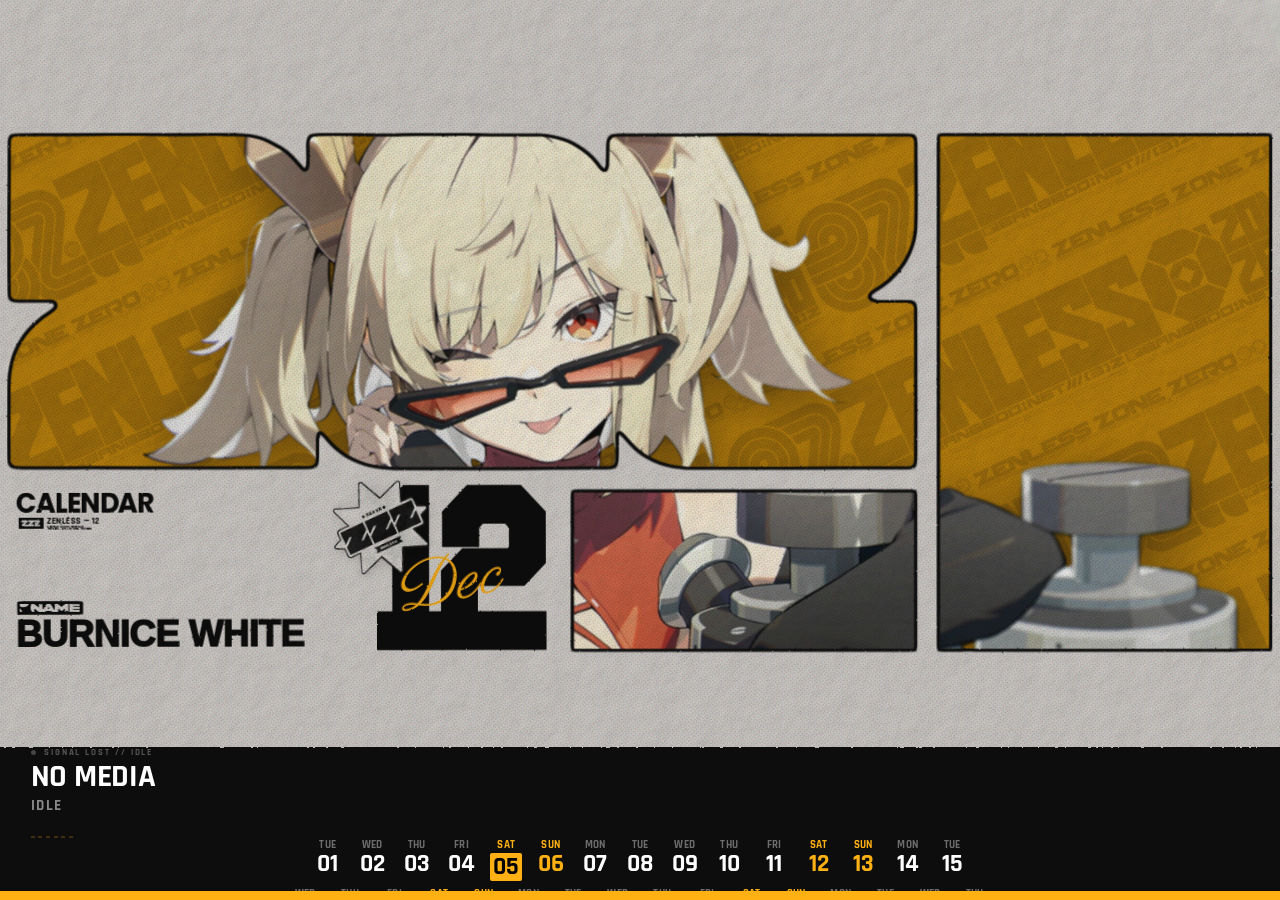
==== index.html @ b751137e "feat: implement announcement component for layout switching and user notifications" ====
<!DOCTYPE html>
<html>

<head>
    <meta charset="UTF-8">
    <link rel="stylesheet" href="js/libs/bootstrap.min.css">
    <link rel="stylesheet" href="css/main.css">
    <!-- Component-based Styles -->
    <link rel="stylesheet" href="css/components/LoadingScreen.css">
    <link rel="stylesheet" href="css/components/Header.css">
    <link rel="stylesheet" href="css/components/Background.css">
    <link rel="stylesheet" href="css/components/Footer.css">
    <link rel="stylesheet" href="css/components/MediaPlayer.css">
    <link rel="stylesheet" href="css/components/Calendar.css">
    <link rel="stylesheet" href="css/components/Watch.css">
    <link rel="stylesheet" href="css/components/Settings.css">
    <link rel="stylesheet" href="css/components/Announcement.css">
    <link rel="preload" href="assets/characters.json" as="fetch" crossorigin="anonymous">
    <script>
        window.charactersFetch = fetch('assets/characters.json')
            .then(r => r.json())
            .catch(e => console.error("Early fetch error", e));
    </script>

</head>

<body>
    <div id="loader-container"></div>
    <div id="header-container"></div>
    <div id="background-container"></div>
    <div id="footer-container"></div>
    <div id="settings-root"></div>
    <div id="announcement-root"></div>

    <script src="js/libs/bootstrap.bundle.min.js"></script>
    <script src="js/libs/anime.min.js"></script>

    <!-- Component-based Entry Point -->
    <script type="module" src="js/index.js"></script>

    <!-- Legacy / Re-organized scripts -->
    <script src="js/cmyk.js"></script>
    <script src="js/kinetic.js"></script>
    <script src="js/transition.js"></script>
    <script src="js/wallpaper.js"></script>
    <script src="js/taskbar.js"></script>
    <script src="js/pattern.js"></script>

    <!-- Cotton Paper Texture -->
    <div id="paper-texture" class="paper-texture"></div>

    <!-- CMYK Global Overlay -->
    <div id="halftone-global" class="halftone-global">
        <div class="dot-screen screen-y"></div>
        <div class="dot-screen screen-c"></div>
        <div class="dot-screen screen-m"></div>
        <div class="dot-screen screen-k"></div>
    </div>

    <!-- Refined Ink Engine Filter -->
    <svg style="position: absolute; width: 0; height: 0;" aria-hidden="true">
        <filter id="ink-engine" x="-10%" y="-10%" width="120%" height="120%">
            <feTurbulence type="fractalNoise" baseFrequency="0.2" numOctaves="3" result="edge-noise" />
            <feDisplacementMap in="SourceGraphic" in2="edge-noise" scale="3.5" result="jittered" />
            <feTurbulence type="fractalNoise" baseFrequency="0.1" numOctaves="3" result="density-noise" />
            <feComposite in="jittered" in2="density-noise" operator="arithmetic" k1="0.1" k2="1.0" k3="0" k4="0" />
        </filter>
    </svg>
</body>

</html>
---- css/main.css ----
:root {
    --accent-color: rgb(252, 91, 144);
    --bg-color: rgb(17, 17, 17);
    font-size: clamp(0.6rem, calc(100vh / 108), 2.5rem);
}

@font-face {
    font-family: "Zenless";
    src: url("../assets/fonts/Zenless_Font.ttf");
}

@font-face {
    font-family: "Zenless_Glyphs";
    src: url("../assets/fonts/Zenless_Glyphs.ttf");
}

@font-face {
    font-family: "Rajdhani";
    src: url("../assets/fonts/Rajdhani-Bold.ttf");
}

@font-face {
    font-family: "AbrilFatface";
    src: url("../assets/fonts/AbrilFatface-Regular.ttf");
}

@font-face {
    font-family: "RubikMonoOne";
    src: url("../assets/fonts/RubikMonoOne.ttf");
}

@font-face {
    font-family: "Parisienne";
    src: url("../assets/fonts/Parisienne-Regular.ttf");
}

@font-face {
    font-family: "OctinCollege";
    src: url("../assets/fonts/OctinCollege.otf");
}

@font-face {
    font-family: "Arimo";
    src: url("../assets/fonts/Arimo-VariableFont.ttf");
}

* {
    box-sizing: border-box;
    user-select: none;
    -webkit-user-drag: none;
}

body {
    margin: 0;
    overflow: hidden;
    font-family: "Zenless", monospace;
    background: var(--bg-color);
}



.cursor {
    animation: blink 1.1s step-start infinite;
    color: var(--accent-color);
}

@keyframes blink {
    50% {
        opacity: 0;
    }
}

.ink-print {
    filter: url(#ink-engine);
    transform: rotate(-0.1deg);
}

.paper-texture {
    position: fixed;
    top: 0;
    left: 0;
    width: 100%;
    height: 100%;
    pointer-events: none;
    mix-blend-mode: multiply;
    opacity: 0.3;
    background-image: url("data:image/svg+xml,%3Csvg width='512' height='512' viewBox='0 0 512 512' xmlns='http://www.w3.org/2000/svg'%3E%3Cfilter id='paper'%3E%3CfeTurbulence type='fractalNoise' baseFrequency='0.04' numOctaves='5' result='noise'/%3E%3CfeDiffuseLighting in='noise' lighting-color='%23dddddd' surfaceScale='2' result='diffuse'%3E%3CfeDistantLight azimuth='45' elevation='50'/%3E%3C/feDiffuseLighting%3E%3CfeComponentTransfer%3E%3CfeFuncR type='gamma' exponent='1.5'/%3E%3CfeFuncG type='gamma' exponent='1.5'/%3E%3CfeFuncB type='gamma' exponent='1.5'/%3E%3C/feComponentTransfer%3E%3C/filter%3E%3Crect width='100%25' height='100%25' filter='url(%23paper)'/%3E%3C/svg%3E");
    z-index: 9997;
    display: none;
}

body.show-pattern .paper-texture {
    display: block;
}

.halftone-global {
    z-index: 9998;
}
---- css/components/LoadingScreen.css ----
#loading-screen {
    position: fixed;
    inset: 0;
    background: transparent;
    z-index: 100000;
    display: flex;
    font-family: 'Zenless';
    color: rgb(255, 255, 255);
    overflow: hidden;
    pointer-events: none;
}

#loading-screen.fade-out {
    pointer-events: none;
    visibility: hidden;
    transition: visibility 0s 0.8s;
}

#loading-screen .loader-left,
#loading-screen .loader-right {
    transition: transform 0.8s cubic-bezier(1, 0, 0, 1);
    will-change: transform;
}

#loading-screen.fade-out .loader-left {
    transform: translateX(-100%);
}

#loading-screen.fade-out .loader-right {
    transform: translateX(100%);
}

.loader-layout {
    display: flex;
    width: 100%;
    height: 100%;
    opacity: 1;
}

.loader-layout.ready {
    opacity: 1;
}

.loader-left {
    width: 25%;
    max-width: 80rem;
    background: rgb(0, 0, 0);
    display: flex;
    flex-direction: column;
    padding: 6rem 3rem 4rem 4rem;
    box-sizing: border-box;
    z-index: 5;
    position: relative;
    flex-shrink: 0;
    transform: translateX(0);
}

.loader-mode-header {
    display: flex;
    align-items: center;
    margin-bottom: 1rem;
    width: 100%;
    height: 7.5rem;
}

.loader-mode-header img {
    height: 100%;
    width: auto;
    max-width: 100%;
    object-fit: contain;
}

.loader-tips-wrap {
    flex: 1;
    max-width: 100%;
    display: flex;
    flex-direction: column;
}

#loader-tip-text {
    font-size: 2rem;
    line-height: 1.25;
    font-weight: 900;
    color: rgba(255, 255, 255, 0.7);
    margin: 0;
    word-break: break-word;
    letter-spacing: -0.02rem;
}

.loader-footer-left {
    display: flex;
    flex-direction: row;
    align-items: center;
    gap: 1.2rem;
    margin-top: auto;
    width: 100%;
    overflow: hidden;
}

.loader-icons-bottom {
    height: 3rem;
    display: flex;
    align-items: center;
    flex-shrink: 0;
}

.loader-bottom-icons {
    height: 80%;
    width: auto;
    filter: invert(24%);
    opacity: 0.9;
}

.loader-metadata-block {
    display: flex;
    flex-direction: column;
    gap: 0;
    align-items: flex-start;
    overflow: hidden;
}

.loader-no {
    color: rgb(68, 68, 68);
    font-size: 1.8rem;
    font-weight: 900;
    line-height: 1;
}

.loader-mode-name {
    color: rgb(34, 34, 34);
    font-size: 1.1rem;
    font-weight: 900;
    letter-spacing: 0.05rem;
    text-transform: uppercase;
    line-height: 1.2;
    white-space: nowrap;
    overflow: hidden;
    text-overflow: ellipsis;
    width: 100%;
}

.loader-right {
    flex: 1;
    position: relative;
    background: rgb(17, 17, 17);
    overflow: hidden;
}

#loader-wallpaper {
    width: 100%;
    height: 100%;
    object-fit: cover;
    display: block;
}

.loader-footer-right {
    position: absolute;
    bottom: 3.5rem;
    right: 4rem;
    z-index: 3;
}

.loader-bangboo-indicator {
    width: 25rem;
    height: auto;
    filter: invert(1) brightness(2) drop-shadow(0 0 1rem rgba(0, 0, 0, 0.5));
    display: block;
}

.loader-left::after {
    content: '';
    position: absolute;
    inset: 0;
    background-image:
        radial-gradient(rgba(255, 255, 255, 0.05) 1px, transparent 1px);
    background-size: 3rem 3rem;
    z-index: -1;
    opacity: 0.5;
}

.skeleton {
    background: linear-gradient(90deg, rgba(255, 255, 255, 0.05) 25%, rgba(255, 255, 255, 0.12) 50%, rgba(255, 255, 255, 0.05) 75%);
    background-size: 200% 100%;
    animation: skeleton-loading 1.5s infinite linear;
}

@keyframes skeleton-loading {
    0% {
        background-position: 200% 0;
    }

    100% {
        background-position: -200% 0;
    }
}

.skeleton-icon {
    height: 100%;
    width: 7.5rem;
    border-radius: 0.5rem;
}

.skeleton-text {
    width: 100%;
    height: 2.5rem;
    margin-bottom: 0.8rem;
    border-radius: 0.5rem;
}

.skeleton-no {
    width: 6rem;
    height: 1.8rem;
    margin-bottom: 0.5rem;
    border-radius: 0.25rem;
}

.skeleton-mode-name {
    width: 15rem;
    height: 1.3rem;
    border-radius: 0.25rem;
}

.skeleton-wallpaper {
    width: 100%;
    height: 100%;
    border-radius: 0;
}

@media (orientation: portrait),
(max-width: 60rem) {
    .loader-layout {
        flex-direction: column-reverse;
    }

    .loader-left {
        width: 100%;
        max-width: none;
        height: auto;
        padding: 4rem 3rem 5rem 4rem;
        flex: 0 0 auto;
    }

    .loader-mode-header {
        height: 6rem;
        margin-bottom: 2.5rem;
        width: auto;
    }

    #loader-tip-text {
        font-size: 2.1rem;
        line-height: 1.3;
    }

    .loader-footer-right {
        bottom: 2rem;
        right: 2.5rem;
    }

    .loader-bangboo-indicator {
        width: 18rem;
    }

    .loader-footer-left {
        margin-top: 4rem;
        gap: 2rem;
    }

    .loader-icons-bottom {
        height: 3rem;
    }

    .loader-no {
        font-size: 2.4rem;
    }

    .loader-mode-name {
        font-size: 1.5rem;
        white-space: normal;
        overflow: visible;
        text-overflow: clip;
    }
}
---- css/components/Header.css ----
.mobile-header {
    display: none;
    position: fixed;
    top: calc(var(--taskbar-top, 0rem) + 2vh + env(safe-area-inset-top, 0rem));
    left: calc(var(--taskbar-left, 0rem) + 15vw + env(safe-area-inset-left, 0rem));
    right: calc(var(--taskbar-right, 0rem) + 5vw + env(safe-area-inset-right, 0rem));
    height: auto;
    background: transparent;
    z-index: 900;
    align-items: flex-start;
    justify-content: space-between;
}

.mobile-header.header-hide-left {
    justify-content: flex-end;
}

.calendar-title {
    font-family: 'Zenless', sans-serif;
    font-size: 3.5vh;
    font-weight: 1000;
    color: rgb(15, 15, 15);
    margin: 0;
    letter-spacing: 0.1vh;
    line-height: 0.8;
}

.header-left {
    display: flex;
    flex-direction: column;
}

.header-right {
    display: flex;
    flex-direction: column;
    align-items: center;
    gap: 0.3vh;
}

.header-sub {
    display: flex;
    align-items: center;
    gap: 0.5vh;
    margin-top: 0.2vh;
}

.mini-logo {
    height: 1.2vh;
    width: auto;
}

.header-glyphs {
    font-family: "Zenless_Glyphs", monospace;
    font-size: 0.6vh;
    color: rgb(15, 15, 15);
    opacity: 0.7;
    letter-spacing: 0.05vh;
}

.mobile-header .calendar-label {
    font-size: 3.5vh;
    line-height: 0.8;
    letter-spacing: 0.1vh;
    margin-bottom: 0.3vh;
}

.mobile-header .calendar-sub-label {
    font-size: 1vh;
    margin-top: 0.1vh;
    gap: 1px;
}

.mobile-header .zzz-tag-svg {
    height: 1.4vh;
}

.mobile-header .calendar-zenless-label {
    font-size: 1vh;
    line-height: 1;
}

.mobile-header .calendar-meta-text {
    font-size: 0.15vh;
    line-height: 1.1;
}

.mobile-header .pill-month {
    padding: 0.4vh 1.5vh;
    font-size: 1.4vh;
}

.mobile-header .year-display {
    font-size: 1.2vh;
}

.mobile-header {
    height: 1vh;
    margin-top: 0.2vh;
}

@media (orientation: portrait) {
    .mobile-header {
        display: flex;
    }

    .zzz-dashed-svg {
        display: none;
    }

    .pill-month {
        background: rgb(15, 15, 15);
        color: rgb(216, 213, 210);
    }

    .year-display {
        color: rgb(15, 15, 15);
    }

    .mobile-header.theme-light .pill-month {
        background: var(--accent-color);
        color: rgb(216, 213, 210);
    }

    .mobile-header.theme-light .year-display {
        color: rgb(216, 213, 210);
    }
}
---- css/components/Background.css ----
:root {
    --sz: 0.3rem;
    --r-c: 0%;
    --r-m: 0%;
    --r-y: 0%;
    --r-k: 0%;
    --filter-opacity: 0.22;
}

.bg-layer {
    position: absolute;
    inset: 0;
    z-index: -2;
    background-size: 100% 100% !important;
    background-repeat: no-repeat !important;
    background-position: center;
    opacity: 0;
    transition: opacity 0.4s ease;
    contain: layout style;
}

.bg-layer::before {
    content: '';
    position: absolute;
    inset: 0;
    background-image: repeating-linear-gradient(-45deg,
            rgba(0, 0, 0, 0.1),
            rgba(0, 0, 0, 0.1) 0.2rem,
            transparent 0.2rem,
            transparent 1.5rem);
    opacity: 0.6;
    z-index: 1;
}

.bg-layer::after {
    content: '';
    position: absolute;
    inset: 0;
    background-image:
        linear-gradient(to right, rgba(255, 255, 255, 0.03) 0.1rem, transparent 0.1rem),
        linear-gradient(to bottom, rgba(255, 255, 255, 0.03) 0.1rem, transparent 0.1rem);
    background-size: 10rem 10rem;
    mask-image: radial-gradient(circle at center, black, transparent 80%);
    animation: patternDrift 40s linear infinite;
}

@keyframes patternDrift {
    from {
        background-position: 0 0;
    }

    to {
        background-position: 50rem 50rem;
    }
}

.bg-layer.active {
    opacity: 1;
}

#image-container {
    position: absolute;
    inset: 0;
    z-index: 10;
    display: flex;
    justify-content: center;
    align-items: center;
    pointer-events: none;
    will-change: transform;
}

.layout-default .bg-layer,
.layout-default #image-container,
.layout-default #bg-pattern-canvas {
    position: fixed !important;
    inset: 0 !important;
}

.layout-default .char-image {
    height: 100vh;
    width: auto;
}

.char-image {
    position: absolute;
    height: 100%;
    width: 100%;
    object-fit: cover;
    opacity: 0;
}

.char-image.active {
    opacity: 1;
}

.ambient-text {
    position: absolute;
    font-family: "AbrilFatface", serif;
    text-transform: uppercase;
    white-space: nowrap;
    line-height: 0.8;
    pointer-events: none;
    user-select: none;
    isolation: isolate;
    color: var(--accent-color);
}

.layout-default .ambient-text {
    position: fixed;
}

body:not(.show-pattern) .layout-default .ambient-text {
    display: none !important;
}

.layout-calendar .ambient-text.faction {
    top: 50px;
    left: 80px;
    font-size: 100px;
    opacity: 0.35;
    z-index: 2;
    letter-spacing: -2px;
    filter: blur(2px) url(#ink-engine);
    text-shadow: 0 10px 40px rgba(0, 0, 0, 0.85);
}

.layout-default .ambient-text.faction {
    top: calc(var(--taskbar-top, 0rem) + 12vh + env(safe-area-inset-top, 0rem));
    left: calc(var(--taskbar-left, 0rem) + 4vw + env(safe-area-inset-left, 0rem));
    font-size: 7vh;
    opacity: 0.35;
    z-index: 2;
    letter-spacing: -0.1rem;
    filter: blur(0.1rem) url(#ink-engine);
    text-shadow: 0 1rem 4rem rgba(0, 0, 0, 0.85);
}

.layout-calendar .ambient-text.nickname {
    bottom: 120px;
    right: 120px;
    font-size: 160px;
    opacity: 0.75;
    z-index: 600;
    letter-spacing: -10px;
    text-shadow: 0 10px 40px rgba(0, 0, 0, 0.85);
    filter: url(#ink-engine);
}

.layout-default .ambient-text.nickname {
    bottom: calc(var(--taskbar-bottom, 0rem) + 22vh + env(safe-area-inset-bottom, 0rem));
    right: calc(var(--taskbar-right, 0rem) + 3vw + env(safe-area-inset-right, 0rem));
    font-size: 10vh;
    opacity: 0.75;
    z-index: 600;
    letter-spacing: -0.6rem;
    text-shadow: 0 1rem 4rem rgba(0, 0, 0, 0.85);
    filter: url(#ink-engine);
}

.layout-calendar {
    background-color: rgb(216, 213, 210);
    width: 100vw;
    height: 100vh;
    position: fixed;
    inset: 0;
}

#logo-container {
    position: fixed;
    top: var(--taskbar-top, 0rem);
    left: var(--taskbar-left, 0rem);
    right: var(--taskbar-right, 0rem);
    bottom: calc(13vh + var(--taskbar-bottom, 0rem));
    z-index: 500;
    pointer-events: none;
    isolation: isolate;
    contain: layout style;
    display: flex;
    justify-content: center;
    align-items: center;
}

#logo-svg {
    width: 100%;
    height: 100%;
}


.layout-default #logo-container {
    filter: drop-shadow(0 1rem 3rem rgba(0, 0, 0, 0.6));
}

.masked-content-group {
    filter:
        drop-shadow(5px 0 0 rgb(17, 17, 17)) drop-shadow(-5px 0 0 rgb(17, 17, 17)) drop-shadow(0 5px 0 rgb(17, 17, 17)) drop-shadow(0 -5px 0 rgb(17, 17, 17));
}

.show-ambient .masked-content-group {
    filter:
        drop-shadow(5px 0 0 rgb(17, 17, 17)) drop-shadow(-5px 0 0 rgb(17, 17, 17)) drop-shadow(0 5px 0 rgb(17, 17, 17)) drop-shadow(0 -5px 0 rgb(17, 17, 17)) url(#ink-engine);
}

#background-masked-content {
    width: 2438px;
    height: 1001.7px;
    position: relative;
    overflow: hidden;
    background-color: color-mix(in srgb, var(--accent-color), black 25%);
    contain: paint;
    transform: translateZ(0);
    will-change: transform, opacity;
}

.halftone-global {
    position: fixed;
    inset: 0;
    z-index: 9998;
    mix-blend-mode: multiply;
    pointer-events: none;
    overflow: hidden;
    opacity: var(--filter-opacity);
}

.halftone-local {
    position: absolute;
    inset: 0;
    z-index: 5;
    mix-blend-mode: multiply;
    opacity: var(--filter-opacity);
    pointer-events: none;
    overflow: hidden;
    -webkit-mask-size: cover;
    mask-size: cover;
}

.halftone-text-masked {
    -webkit-mask-image: linear-gradient(black, black);
    -webkit-mask-clip: text;
    mask-image: linear-gradient(black, black);
    mask-clip: text;
}

.halftone-text-masked .halftone-local {
    mix-blend-mode: multiply;
}

.dot-screen {
    position: absolute;
    width: 160vw;
    height: 160vh;
    top: -30vh;
    left: -30vw;
    background-repeat: repeat;
    mix-blend-mode: multiply;
    pointer-events: none;
    backface-visibility: hidden;
}

.screen-c {
    transform: rotate(15deg) translate(0.05rem, 0.05rem);
    background-image: url("data:image/svg+xml,%3Csvg xmlns='http://www.w3.org/2000/svg' viewBox='0 0 10 10'%3E%3Ccircle cx='5' cy='5' r='1.5' fill='%2300aeef'/%3E%3C/svg%3E");
    background-size: var(--sz) var(--sz);
}

.screen-m {
    transform: rotate(75deg) translate(-0.08rem, 0.03rem);
    background-image: url("data:image/svg+xml,%3Csvg xmlns='http://www.w3.org/2000/svg' viewBox='0 0 10 10'%3E%3Ccircle cx='5' cy='5' r='1.5' fill='%23e6007e'/%3E%3C/svg%3E");
    background-size: var(--sz) var(--sz);
}

.screen-y {
    transform: rotate(0deg) translate(0.02rem, -0.06rem);
    background-image: url("data:image/svg+xml,%3Csvg xmlns='http://www.w3.org/2000/svg' viewBox='0 0 10 10'%3E%3Ccircle cx='5' cy='5' r='1.5' fill='%23fff100'/%3E%3C/svg%3E");
    background-size: var(--sz) var(--sz);
}

.screen-k {
    transform: rotate(45deg) translate(0.1rem, -0.1rem);
    background-image: url("data:image/svg+xml,%3Csvg xmlns='http://www.w3.org/2000/svg' viewBox='0 0 10 10'%3E%3Ccircle cx='5' cy='5' r='1.5' fill='%23231815'/%3E%3C/svg%3E");
    background-size: var(--sz) var(--sz);
}

#bg-pattern-canvas {
    position: absolute;
    inset: 0;
    width: 100%;
    height: 100%;
    z-index: 5;
    pointer-events: none;
    mix-blend-mode: multiply;
    opacity: 0;
}

#bg-pattern-canvas.visible {
    opacity: 0.25;
}

.calendar-modular-column {
    display: flex;
    flex-direction: column;
    justify-content: space-between;
    height: 100%;
    width: 100%;
}

.calendar-header-block {
    margin: 0;
    padding: 0;
    display: flex;
    justify-content: space-between;
    align-items: flex-start;
    width: 100%;
}

.calendar-footer-block {
    margin: 0;
    padding: 0;
}

.calendar-label {
    font-family: "Zenless";
    font-weight: 950;
    font-size: 52px;
    line-height: 0.75;
    letter-spacing: -2px;
    margin: 0;
    padding: 0;
    text-transform: uppercase;
    color: rgb(15, 15, 15);
}

.calendar-sub-label {
    display: flex;
    align-items: stretch;
    gap: 2px;
    font-family: "Rajdhani", sans-serif;
    font-weight: 700;
    font-size: 18px;
    margin-top: 1%;
    line-height: 1;
    color: rgb(15, 15, 15);
}

.calendar-sub-content {
    display: flex;
    flex-direction: column;
    justify-content: center;
}

.calendar-zenless-label {
    line-height: 1;
    color: rgb(15, 15, 15);
}

.calendar-meta-text {
    font-family: "Zenless_Glyphs", monospace;
    font-size: 3px;
    line-height: 1;
    margin: 0;
    text-transform: uppercase;
    color: rgb(15, 15, 15);
}

.zzz-tag-svg {
    height: 32px;
    width: auto;
    display: flex;
    align-items: center;
    color: rgb(15, 15, 15);
}

.zzz-tag-svg svg {
    height: 100%;
    width: auto;
}

.calendar-footer-group-svg {
    display: flex;
    flex-direction: column;
    justify-content: flex-end;
}

.calendar-name-badge-svg {
    height: 32px;
    width: auto;
    display: flex;
    align-items: center;
    margin-bottom: 0.8%;
    color: rgb(15, 15, 15);
}

.calendar-name-badge-svg svg {
    height: 100%;
    width: auto;
}

.calendar-agent-name {
    font-family: "Big Shoulders Display", sans-serif;
    font-size: 92px;
    line-height: 0.8;
    text-transform: uppercase;
    font-weight: 950;
    letter-spacing: -1px;
    margin: 0;
    padding: 0;
    color: rgb(15, 15, 15);
}

.calendar-month-center-display-svg {
    display: flex;
    justify-content: center;
    align-items: center;
    width: 100%;
    height: 100%;
}

.center-month-num {
    display: flex;
    align-items: center;
    font-family: "OctinCollege";
    font-size: 245px;
    font-weight: bolder;
    color: rgb(15, 15, 15);
    line-height: 0.9;
    letter-spacing: 10px;
    margin: 0;
    padding: 0;
    -webkit-text-stroke-width: 15px;
    -webkit-text-stroke-color: rgb(15, 15, 15);
    transform: scaleY(1.6) scaleX(1.5);
}

.center-month-name {
    position: absolute;
    font-family: "Parisienne";
    font-size: 120px;
    font-style: italic;
    color: var(--accent-color);
    transform: rotate(-10deg);
    white-space: nowrap;
    z-index: 10;
    margin-top: 50px;
    margin-right: 50px;
}

.calendar-patch {
    position: absolute;
    width: 45%;
    height: auto;
    left: -2%;
    top: 10%;
    transform: rotate(-5deg);
    z-index: 15;
    pointer-events: none;
    filter: drop-shadow(4px 4px 10px rgba(0, 0, 0, 0.15));
}

.calendar-date-block {
    display: flex;
    flex-direction: column;
    align-items: center;
    justify-content: center;
    width: fit-content;
    text-align: center;
}

.date-month-pill {
    background-color: rgb(15, 15, 15);
    color: white;
    font-family: "RubikMonoOne", sans-serif;
    font-size: 44px;
    padding: 12px 42px;
    border-radius: 60px;
    line-height: 1;
    margin-bottom: 14px;
    letter-spacing: -2px;
    display: flex;
    align-items: center;
    justify-content: center;
}

.date-year-display {
    font-family: "RubikMonoOne", sans-serif;
    font-size: 34px;
    color: rgb(15, 15, 15);
    letter-spacing: -1px;
    font-weight: 900;
    line-height: 1;
}

@media (orientation: portrait) {
    #image-container {
        -webkit-mask-image: none !important;
        mask-image: none !important;
    }

    .char-image {
        width: 100vh !important;
        height: 100vw !important;
        object-fit: cover !important;
    }

    .layout-calendar #background-masked-content .char-image {
        width: 2400px !important;
        height: 1080px !important;
        object-position: center center;
        transform-origin: center center;
    }

    .ambient-text.nickname {
        font-size: 6.4vh;
        bottom: calc(var(--taskbar-bottom, 0rem) + 25vh + env(safe-area-inset-bottom, 0rem));
    }

    .ambient-text.faction {
        left: calc(var(--taskbar-left, 0rem) + 15vw + env(safe-area-inset-left, 0rem));
    }

    #logo-container {
        width: 100vw;
        height: 100vh;
        bottom: 0;
        right: auto;
        top: 0;
        left: 0;
        transform: none;
        display: flex;
        justify-content: center;
        align-items: flex-end;
        background-color: transparent;
        z-index: 10000;
    }

    .calendar-ui-overlay {
        padding: 4vh 5vw;
    }

    .calendar-header-group {
        margin-top: 22vh;
    }

    .calendar-label {
        font-size: 8vw;
    }

    .calendar-sub-label {
        font-size: 3vw;
    }

    .calendar-agent-name {
        font-size: 10vw;
        letter-spacing: -2px;
    }

    #background-masked-content {
        transform: scale(1.05);
        transform-origin: center center;
    }

    .calendar-name-badge {
        font-size: 4vw;
        padding: 0.5vh 3vw;
    }

    .calendar-agent-name-row {
        display: flex;
        align-items: flex-end;
        gap: 20px;
        width: 100%;
        justify-content: space-between;
        flex-direction: row;
    }

    .calendar-agent-name {
        flex-shrink: 1;
        min-width: 0;
        line-height: 0.70;
        letter-spacing: -2px;
        margin: 0;
        padding: 0;
    }

    .agent-name-addon {
        flex-shrink: 0;
        width: 260px;
        display: flex;
        flex-direction: column;
        gap: 6px;
        padding: 0;
        align-self: flex-end;
        margin-right: 29%;
    }

    .addon-top {
        display: flex;
        flex-direction: row;
        justify-content: flex-start;
        width: 100%;
        flex-shrink: 0;
        align-items: flex-end;
    }

    .addon-glyphs {
        display: flex;
        flex-direction: column;
        gap: 0;
        font-family: "Zenless_Glyphs", monospace;
        font-size: 5px;
        color: rgb(15, 15, 15);
        line-height: 1.1;
        text-transform: uppercase;
    }

    .addon-z {
        font-family: "Zenless";
        font-size: 10px;
        line-height: 1.2;
        color: rgb(15, 15, 15);
    }

    .addon-bottom {
        width: 100%;
        flex-shrink: 0;
    }

    .addon-dashed-svg {
        display: block;
        width: 40%;
        height: 38px;
        background-color: rgb(15, 15, 15);
        -webkit-mask: url('../../assets/imgs/svg/zzz_dashed.svg') no-repeat center;
        -webkit-mask-size: contain;
        mask: url('../../assets/imgs/svg/zzz_dashed.svg') no-repeat center;
        mask-size: contain;
    }

    .center-month-num {
        font-size: 220px;
        transform: scaleY(1.7) scaleX(1.43);
    }
}

@media screen and (min-aspect-ratio: 2/1) {

    .halftone-local,
    .dot-screen {
        display: none !important;
    }
}

.theme-light .calendar-label,
.theme-light .calendar-sub-label,
.theme-light .calendar-zenless-label,
.theme-light .calendar-agent-name,
.theme-light .calendar-meta-text,
.theme-light .zzz-tag-svg,
.theme-light .calendar-name-badge-svg,
.theme-light .center-month-num,
.theme-light .date-year-display,
.theme-light .addon-glyphs,
.theme-light .addon-z {
    color: rgb(216, 213, 210) !important;
}

.theme-light .center-month-num {
    color: rgb(216, 213, 210) !important;
    -webkit-text-stroke-color: rgb(216, 213, 210) !important;
}

.theme-light .date-month-pill {
    background-color: rgb(216, 213, 210);
    color: rgb(15, 15, 15);
}

.theme-light.layout-calendar {
    background-color: rgb(15, 15, 15);
}

.theme-light .addon-dashed-svg {
    background-color: rgb(216, 213, 210);
}

.theme-light .masked-content-group {
    filter:
        drop-shadow(5px 0 0 rgb(216, 213, 210)) drop-shadow(-5px 0 0 rgb(216, 213, 210)) drop-shadow(0 5px 0 rgb(216, 213, 210)) drop-shadow(0 -5px 0 rgb(216, 213, 210));
}

.show-ambient.theme-light .masked-content-group {
    filter:
        drop-shadow(5px 0 0 rgb(216, 213, 210)) drop-shadow(-5px 0 0 rgb(216, 213, 210)) drop-shadow(0 5px 0 rgb(216, 213, 210)) drop-shadow(0 -5px 0 rgb(216, 213, 210)) url(#ink-engine);
}
---- css/components/Footer.css ----
.footer {
    position: fixed;
    bottom: calc(var(--taskbar-bottom, 0rem) + env(safe-area-inset-bottom, 0rem));
    left: 0;
    right: 0;
    width: 100%;
    height: 17vh;
    min-height: 6rem;
    border-bottom: 1vh solid var(--accent-color);
    padding: 0 1vw;
    z-index: 10000;
    transition: filter 0.2s ease, opacity 0.4s ease;

    color: inherit;
    border-color: var(--accent-color);
    background-color: transparent;

    will-change: transform;
    transform: translateZ(0);
    backface-visibility: hidden;
    contain: paint;
}

.footer::before {
    content: '';
    position: absolute;
    top: 0;
    left: -20px;
    right: -20px;
    bottom: -20px;
    background-color: rgb(15, 15, 15);
    z-index: -1;
    pointer-events: none;
    transition: background-color 0.3s ease;
}

.footer.footer-light::before {
    background-color: rgb(216, 213, 210);
}

.footer.footer-ink-bleed::before {
    filter: url(#ink-engine);
}

.footer-light .day-name,
.footer-light .day-num,
.footer-light .media-title,
.footer-light .media-artist,
.footer-light .header-glyphs {
    color: rgb(68, 68, 68);
}

.footer-light .watch-notch,
.footer-light .watch-hand,
.footer-light .watch-center {
    background-color: rgb(15, 15, 15);
}

.footer-light .pill-month {
    color: rgb(216, 213, 210);
}

.footer-left,
.footer-right {
    height: 100%;
}

.brand-container {
    color: var(--accent-color);
    text-transform: uppercase;
    display: inline-block;
    transition: none;
}

.top-row {
    display: flex;
    align-items: center;
    gap: 0.5vh;
    margin-bottom: 0.5vh;
    position: relative;
}

.badge-container {
    position: relative;
    display: flex;
    align-items: center;
}

.bottom-row {
    display: flex;
    align-items: center;
    justify-content: flex-end;
    width: 100%;
    margin-top: 0.3vh;
}

.title-text {
    height: 8.5vh;
    aspect-ratio: 505 / 119;
    background-color: var(--accent-color);
    -webkit-mask: url('../../assets/imgs/svg/month.svg') no-repeat center;
    mask: url('../../assets/imgs/svg/month.svg') no-repeat center;
    -webkit-mask-size: contain;
    mask-size: contain;
    transition: none;
}

.left-block {
    font-family: "Zenless_Glyphs", monospace;
    text-align: right;
    font-size: 0.6vh;
    margin-right: 0.4vh;
    color: var(--accent-color);
    transition: none;
}

.right-meta-group {
    display: flex;
    align-items: center;
}

.right-meta {
    display: flex;
    align-items: center;
    gap: 0.2vh;
    flex-shrink: 0;
    margin-right: 5px;
}

.zzz-dashed-svg {
    height: 1.5vh;
    aspect-ratio: 66/25;
    background-color: var(--accent-color);
    -webkit-mask: url('../../assets/imgs/svg/zzz_dashed.svg') no-repeat center;
    mask: url('../../assets/imgs/svg/zzz_dashed.svg') no-repeat center;
    -webkit-mask-size: contain;
    mask-size: contain;
    margin-right: 0vh;
    transition: none;
}

.pill-month {
    color: rgb(15, 15, 15);
    background-color: var(--accent-color);
    padding: 0.25vh 1.4vh 0.35vh 1.4vh;
    border-radius: 20px;
    font-size: 1.2vh;
    font-weight: 950;
    line-height: 1;
    transition: none;
}

.year-display {
    font-size: 1.8vh;
    font-weight: 950;
    letter-spacing: 0.1vh;
    line-height: 1;
    margin-right: -0.25vh;
    color: var(--accent-color);
    transition: none;
}

.zzz-logo-final {
    display: flex;
    cursor: pointer;
    flex-direction: column;
    align-items: center;
    justify-content: center;
    transition: all 0.3s cubic-bezier(0.175, 0.885, 0.32, 1.275);
}

.zzz-logo-final:hover {
    transform: scale(1.1);
    filter: drop-shadow(0 0 1rem var(--accent-color));
}

.zzz-logo-final img {
    height: 6.5vh;
    width: auto;
    margin-bottom: 1.8rem;
}

.zzz-logo-sub {
    background: var(--accent-color);
    color: rgb(0, 0, 0);
    padding: 0.2vh 1.2vh;
    font-weight: 950;
    clip-path: polygon(5% 0, 100% 0, 95% 100%, 0 100%);
    text-transform: uppercase;
    letter-spacing: 0.1vh;
    transition: none;
}

@media (orientation: portrait) {
    .footer {
        width: 13vw;
        min-width: 5rem;
        height: 100vh;
        top: calc(var(--taskbar-top, 0rem) + env(safe-area-inset-top, 0rem));
        left: calc(var(--taskbar-left, 0rem) + env(safe-area-inset-left, 0rem));
        bottom: calc(var(--taskbar-bottom, 0rem) + env(safe-area-inset-bottom, 0rem));
        flex-direction: column;
        padding: 5vh 0 2vh 0;
        border-bottom: none;
    }

    .footer::before {
        top: -20px;
        bottom: -20px;
        left: -20px;
        right: 0;
    }

    .footer-left,
    .footer-right,
    .brand-container {
        display: none !important;
    }

    .footer .row {
        flex-direction: column;
        justify-content: center !important;
        align-items: center !important;
        height: 100% !important;
    }

    .vertical-brand {
        display: flex !important;
        flex-direction: column;
        align-items: center;
        gap: 1vh;
        margin-top: auto;
        padding-bottom: 2vh;
    }

    .vertical-month-svg {
        height: 21vh;
        width: 6vh;
        position: relative;
        display: flex;
        justify-content: center;
        align-items: center;
    }

    .vertical-month-svg::before {
        content: '';
        position: absolute;
        width: 21vh;
        height: 6vh;
        background-color: var(--accent-color);
        -webkit-mask: url(../../assets/imgs/svg/month.svg) no-repeat center;
        mask: url(../../assets/imgs/svg/month.svg) no-repeat center;
        -webkit-mask-size: contain;
        mask-size: contain;
        transform: rotate(90deg);
    }

    .vertical-brand .zzz-logo-final img {
        height: 2.5vh;
        width: auto;
    }

    .circle-month {
        width: 4vh !important;
        height: 4vh !important;
    }

    .circle-month span {
        font-size: 2.5vh !important;
        transform: rotate(90deg) !important;
    }

}
---- css/components/MediaPlayer.css ----
.media-container {
    display: flex;
    flex-direction: column;
    justify-content: center;
    color: rgb(255, 255, 255);
    padding-left: 2vh;
    width: 28vh;
    min-width: 18rem;
    max-width: 28vh;
    flex-shrink: 0;
    position: relative;
    transition: opacity 0.5s ease;
    height: 80%;
}

.terminal-status {
    font-family: "Rajdhani", sans-serif;
    font-size: clamp(0.8rem, 1vh, 1.6rem);
    color: var(--accent-color);
    letter-spacing: 0.2rem;
    margin-bottom: 0.2rem;
    display: flex;
    align-items: center;
    gap: 0.8rem;
    text-transform: uppercase;
    font-weight: 700;
}

.terminal-status::before {
    content: "";
    width: 0.6vh;
    height: 0.6vh;
    background: var(--accent-color);
    border-radius: 50%;
    box-shadow: 0 0 1rem var(--accent-color);
}

.media-container.is-idle .terminal-status {
    color: rgb(85, 85, 85);
}

.media-container.is-idle .terminal-status::before {
    background: rgb(68, 68, 68);
    box-shadow: none;
}

.media-title-wrap {
    width: 100%;
    max-width: 100%;
    overflow: hidden;
    white-space: nowrap;
    position: relative;
    margin-bottom: 0.2vh;
}

.media-title {
    display: inline-block;
    font-family: "Rajdhani", sans-serif;
    font-size: clamp(1.8rem, 3.5vh, 5rem);
    font-weight: 900;
    color: rgb(255, 255, 255);
    text-transform: uppercase;
    letter-spacing: -0.01em;
    line-height: 1.1;
    transition: none;
}

.media-artist {
    font-family: "Rajdhani", sans-serif;
    font-size: clamp(1rem, 1.7vh, 2.4rem);
    font-weight: 500;
    color: rgb(136, 136, 136);
    text-transform: uppercase;
    letter-spacing: 0.1em;
    display: flex;
    align-items: center;
    white-space: nowrap;
    overflow: hidden;
    text-overflow: ellipsis;
    max-width: 100%;
}

.terminal-visualizer {
    display: flex;
    gap: 0.4rem;
    align-items: flex-end;
    height: 1.6rem;
    min-height: 1.6rem;
    max-height: 1.6rem;
    margin-top: 0.8rem;
    opacity: 0.8;
    flex-shrink: 0;
}

.v3-bar {
    width: 0.4rem;
    background: var(--accent-color);
}

.media-container.is-idle .terminal-visualizer {
    opacity: 0.2;
}

.media-container.is-idle .v3-bar {
    height: 0.2rem;
}

.media-container.is-playing .v3-bar {
    transition: transform 0.05s ease;
}

@keyframes marquee {
    0% {
        transform: translateX(0);
    }

    10% {
        transform: translateX(0);
    }

    90% {
        transform: translateX(var(--scroll-dist));
    }

    100% {
        transform: translateX(var(--scroll-dist));
    }
}

.media-title.scrolling {
    animation: marquee 8s linear infinite alternate;
}
---- css/components/Calendar.css ----
.calendar-wrap {
    display: flex;
    flex-direction: column;
    gap: 0.6vh;
    width: 100%;
    cursor: grab;
    user-select: none;
}

.calendar-wrap.calendar-dragging {
    cursor: grabbing;
}

.calendar-wrap.calendar-dragging * {
    pointer-events: none;
}

.calendar-bar {
    display: flex;
    gap: 0.9rem;
    justify-content: center;
    width: 100%;
}

.day {
    min-width: 4vh;
    flex-shrink: 1;
    display: flex;
    flex-direction: column;
    align-items: center;
}

.day:hover {
    transform: scale(1.1);
}

.day-name {
    font-family: 'Rajdhani', sans-serif;
    font-size: clamp(0.6rem, 1.2vh, 2rem);
    font-weight: 700;
    color: rgba(255, 255, 255, 0.4);
    letter-spacing: 0.02em;
    margin-bottom: 0.1vh;
    transition: none;
    text-transform: uppercase;
}

.day-num {
    font-family: 'Rajdhani', sans-serif;
    font-size: clamp(1rem, 2.8vh, 3.5rem);
    font-weight: 700;
    color: #ffffff;
    transition: none;
    line-height: 0.9;
}

.day.weekend .day-name,
.day.weekend .day-num {
    color: var(--accent-color);
}

.day.today .day-num {
    background: var(--accent-color);
    color: #000;
    padding: 0.3vh;
    border-radius: 2px;
    transition: none;
}

@media (orientation: landscape) {
    .day.today .day-name {
        color: var(--accent-color);
        opacity: 1;
    }
}

@media (orientation: portrait) {
    .calendar-bar {
        flex-direction: column;
        gap: 0.1vh;
        width: 100% !important;
        align-items: center;
    }

    .calendar-wrap {
        height: 100%;
        justify-content: flex-start;
        padding-top: 2vh;
        cursor: pointer;
    }

    .day {
        min-width: unset;
        width: 100%;
        height: 1.9vh;
        display: flex;
        justify-content: center;
        align-items: center;
        position: relative;
        transition: transform 0.3s ease;
    }

    .calendar-wrap.show-names .day {
        transform: translateX(1.2vh);
    }

    .day-name {
        display: block !important;
        position: absolute;
        right: calc(50% + 1.2vh);
        font-family: 'Rajdhani', sans-serif;
        font-size: 0.8vh;
        font-weight: 700;
        color: rgba(255, 255, 255, 0.5);
        opacity: 0;
        text-align: right;
        white-space: nowrap;
        pointer-events: none;
        transition: opacity 0.3s ease, transform 0.3s ease;
        transform: translateX(10px);
    }

    .calendar-wrap.show-names .day-name {
        opacity: 1;
        transform: translateX(0);
    }

    .day-num {
        font-family: 'Rajdhani', sans-serif;
        font-size: 1.4vh;
        font-weight: 700;
        color: rgba(255, 255, 255, 0.8);
        transition: all 0.3s ease;
    }

    .day.weekend .day-num {
        color: var(--accent-color);
    }

    .calendar-wrap.show-names .day.weekend .day-name {
        color: var(--accent-color);
    }

    .day.today .day-num {
        padding: 0.1vh 0.4vh;
        transform: rotate(0deg);
        font-weight: 900;
        background: var(--accent-color);
        color: #000;
        border-radius: 2px;
    }
}
---- css/components/Watch.css ----
.circle-month {
    font-family: "Rajdhani", monospace;
    background-color: var(--accent-color);
    color: rgb(15, 15, 15);
    width: 7vh;
    height: 7vh;
    border-radius: 50%;
    display: flex;
    align-items: center;
    justify-content: center;
    margin: 0;
    position: relative;
    overflow: hidden;
    transition: background-color 0.8s ease;
}

.circle-month span {
    font-family: "OctinCollege";
    font-size: 4.5vh;
    font-weight: 1000;
    line-height: 1;
    display: block;
    transform: translateY(0.15vh);
    position: relative;
    z-index: 0;
    opacity: 1;
    -webkit-text-stroke-width: 2px;
    -webkit-text-stroke-color: rgb(15, 15, 15);
}

.watch-hands {
    position: absolute;
    width: 100%;
    height: 100%;
    top: 0;
    left: 0;
    opacity: 0;
    z-index: 1;
    pointer-events: none;
}

.watch-notch {
    position: absolute;
    top: 50%;
    left: 50%;
    transform-origin: center center;
    background-color: rgb(15, 15, 15);
    opacity: 0.7;
    border-radius: 0.1rem;
}

.notch-main {
    width: 0.15vh;
    height: 0.4vh;
    margin-top: -0.2vh;
    margin-left: -0.075vh;
}

.notch-hour {
    width: 0.08vh;
    height: 0.2vh;
    margin-top: -0.1vh;
    margin-left: -0.04vh;
}

.n12 {
    transform: rotate(0deg) translateY(-2.3vh);
}

.n3 {
    transform: rotate(90deg) translateY(-2.3vh);
}

.n6 {
    transform: rotate(180deg) translateY(-2.3vh);
}

.n9 {
    transform: rotate(270deg) translateY(-2.3vh);
}

.n1 {
    transform: rotate(30deg) translateY(-2.3vh);
}

.n2 {
    transform: rotate(60deg) translateY(-2.3vh);
}

.n4 {
    transform: rotate(120deg) translateY(-2.3vh);
}

.n5 {
    transform: rotate(150deg) translateY(-2.3vh);
}

.n7 {
    transform: rotate(210deg) translateY(-2.3vh);
}

.n8 {
    transform: rotate(240deg) translateY(-2.3vh);
}

.n10 {
    transform: rotate(300deg) translateY(-2.3vh);
}

.n11 {
    transform: rotate(330deg) translateY(-2.3vh);
}

.watch-hand {
    position: absolute;
    bottom: 50%;
    left: 50%;
    transform-origin: bottom center;
    background-color: rgb(15, 15, 15);
    border-radius: 1vh;
}

.watch-hour {
    width: 0.4vh;
    height: 1.4vh;
    margin-left: -0.2vh;
}

.watch-minute {
    width: 0.25vh;
    height: 2.1vh;
    margin-left: -0.125vh;
}

.watch-second {
    width: 0.15vh;
    height: 2.4vh;
    margin-left: -0.075vh;
}

.watch-center {
    position: absolute;
    top: 50%;
    left: 50%;
    width: 0.8vh;
    height: 0.8vh;
    background-color: rgb(15, 15, 15);
    border-radius: 50%;
    transform: translate(-50%, -50%);
}

.z-tag {
    position: absolute;
    top: -0.2vh;
    right: -1vh;
    font-size: 0.8vh;
    border: 0.15vh solid var(--accent-color);
    border-radius: 50%;
    width: 1.6vh;
    height: 1.6vh;
    display: flex;
    align-items: center;
    justify-content: center;
    font-weight: 950;
    transition: border-color 0.8s ease;
    background: rgb(15, 15, 15);
}
---- css/components/Settings.css ----
.settings-menu {
    position: fixed;
    top: 0;
    left: 0;
    z-index: 10010;
    display: none;
    align-items: center;
    justify-content: center;
    width: 100vw;
    height: 100vh;
    font-family: 'Rajdhani', sans-serif;
    color: rgb(255, 255, 255);
    pointer-events: none;
}

.radial-menu-inner {
    position: relative;
    width: 60rem;
    height: 60rem;
    display: flex;
    align-items: center;
    justify-content: center;
    pointer-events: none;
    transform: scale(0.9);
}

@media (max-width: 60rem) or (max-height: 60rem) {
    .radial-menu-inner {
        transform: scale(0.6) !important;
    }

    .radial-ring {
        transform: scale(0.75);
    }
}

.radial-menu-wrapper {
    position: relative;
    width: 100%;
    height: 100%;
    display: flex;
    align-items: center;
    justify-content: center;
    pointer-events: none;
}

.radial-ring {
    position: relative;
    width: 48rem;
    height: 48rem;
    pointer-events: none;
}

.radial-segments-container {
    position: absolute;
    inset: 0;
    pointer-events: auto;
    filter: drop-shadow(0 0 2rem rgba(0, 0, 0, 0.6));
}

.segment-svg {
    position: absolute;
    inset: 0;
    width: 100%;
    height: 100%;
    transform: rotate(var(--seg-angle));
    transform-origin: center;
    pointer-events: none;
    will-change: transform;
    overflow: visible;
}

.segment-path {
    fill: rgb(15, 15, 15);
    stroke: rgb(15, 15, 15);
    stroke-width: 6px;
    stroke-linejoin: round;
    opacity: 0.95;
    cursor: pointer;
    pointer-events: auto;
}

.segment-path:hover,
.segment-svg.active .segment-path {
    fill: rgb(235, 204, 33);
    opacity: 1;
    transition: fill 0.2s ease, opacity 0.2s ease;
}

.radial-items-overlay {
    position: absolute;
    inset: 0;
    pointer-events: none;
    z-index: 10;
}

.radial-item {
    position: absolute;
    top: 50%;
    left: 50%;
    transform: translate(-50%, -50%) rotate(var(--angle)) translateY(-16.5rem) rotate(calc(-1 * var(--angle)));
    display: flex;
    flex-direction: column;
    align-items: center;
    justify-content: center;
    width: 5rem;
    height: 5rem;
    transition: transform 0.3s cubic-bezier(0.19, 1, 0.22, 1), opacity 0.3s cubic-bezier(0.19, 1, 0.22, 1);
    will-change: transform, opacity;
}

.radial-item.active {
    opacity: 1;
    filter: brightness(0);
}

.radial-img-icon {
    width: 100%;
    height: 100%;
    object-fit: contain;
}

.radial-svg-icon {
    width: 100%;
    height: 100%;
    color: rgb(255, 255, 255);
    transition: all 0.25s ease;
}

.radial-item.active .radial-svg-icon {
    color: rgb(0, 0, 0);
}

.radial-dynamic-label {
    position: absolute;
    top: -1rem;
    left: 50%;
    transform: translateX(-50%) scale(0.9);
    color: rgb(255, 255, 255);
    font-size: 2.4rem;
    font-weight: 950;
    letter-spacing: 0.5rem;
    text-align: center;
    text-transform: uppercase;
    opacity: 0;
    transition: all 0.3s cubic-bezier(0.19, 1, 0.22, 1);
    text-shadow: 0 0 2rem rgba(255, 255, 255, 0.3);
    pointer-events: none;
    z-index: 20;
}

.radial-dynamic-label.visible {
    opacity: 1;
    top: -3rem;
    transform: translateX(-50%) scale(1);
    letter-spacing: 0.8rem;
}

.radial-hub {
    position: absolute;
    top: 50%;
    left: 50%;
    transform: translate(-50%, -50%);
    width: 16rem;
    height: 16rem;
    background: rgb(17, 17, 17);
    border-radius: 50%;
    display: flex;
    align-items: center;
    justify-content: center;
    box-shadow: 0 0 0 0.8rem rgb(0, 0, 0), 0 0 5rem rgba(0, 0, 0, 0.9);
    z-index: 10;
    overflow: hidden;
}

.hub-selection-indicator {
    position: absolute;
    top: 50%;
    left: 50%;
    width: 17.2rem;
    height: 17.2rem;
    pointer-events: none;
    z-index: 12;
    transform: translate(-50%, -50%);
    will-change: transform;
}

.hub-selection-indicator::after {
    content: '';
    position: absolute;
    inset: -0.8rem;
    background: rgb(235, 204, 33);
    border-radius: 50%;
    box-shadow: 0 0 2.5rem rgb(235, 204, 33);
    transition: background-color 0.8s ease, box-shadow 0.8s ease;
    -webkit-mask:
        conic-gradient(from 335deg, black 50deg, transparent 50deg),
        radial-gradient(circle at 50% 50%, transparent 8rem, black 8.05rem, black 8.8rem, transparent 8.85rem),
        radial-gradient(circle at calc(50% + 3.55rem) calc(50% - 7.6rem), black 0.4rem, transparent 0.45rem),
        radial-gradient(circle at calc(50% - 3.55rem) calc(50% - 7.6rem), black 0.4rem, transparent 0.45rem);
    mask:
        conic-gradient(from 335deg, black 50deg, transparent 50deg),
        radial-gradient(circle at 50% 50%, transparent 8rem, black 8.05rem, black 8.8rem, transparent 8.85rem),
        radial-gradient(circle at calc(50% + 3.55rem) calc(50% - 7.6rem), black 0.4rem, transparent 0.45rem),
        radial-gradient(circle at calc(50% - 3.55rem) calc(50% - 7.6rem), black 0.4rem, transparent 0.45rem);
    mask-composite: intersect, add, add;
}

.hub-selection-indicator::before {
    content: '';
    position: absolute;
    top: -0.8rem;
    left: 50%;
    transform: translateX(-50%);
    width: 1.2rem;
    height: 1rem;
    background: rgb(235, 204, 33);
    clip-path: polygon(50% 0%, 0% 100%, 100% 100%);
    z-index: 13;
    transition: background-color 0.8s ease;
}

.hub-ring-bg {
    position: absolute;
    inset: 0;
    border: 2.4rem solid rgb(65, 67, 66);
    border-radius: 50%;
    z-index: 2;
}

.hub-bulges {
    position: absolute;
    inset: 0;
    z-index: 12;
}

.hub-bulge {
    position: absolute;
    width: 3.4rem;
    height: 3.4rem;
    background: rgb(65, 67, 66);
    border-radius: 50%;
}

.b-2 {
    top: 5rem;
    left: 13.2rem;
    transform: translate(-50%, -50%);
}

.b-6 {
    bottom: 0.5rem;
    left: 50%;
    transform: translateX(-50%);
}

.b-10 {
    top: 5rem;
    left: 2.8rem;
    transform: translate(-50%, -50%);
}

.hub-notches {
    position: absolute;
    inset: 0;
    z-index: 15;
}

.hub-notch {
    position: absolute;
    background: rgb(51, 51, 51);
    border-radius: 0.4rem;
    width: 0.6rem;
    height: 1.4rem;
    background: linear-gradient(to top, rgb(22, 22, 22), rgb(47, 47, 47));
}

.n-2 {
    top: 5rem;
    left: 13.2rem;
    transform: translate(-50%, -50%) rotate(60deg);
}

.n-6 {
    bottom: 1.5rem;
    left: 50%;
    transform: translateX(-50%);
}

.n-10 {
    top: 5rem;
    left: 2.8rem;
    transform: translate(-50%, -50%) rotate(-60deg);
}

.hub-inner-texture {
    position: absolute;
    inset: 2.4rem;
    background-color: rgb(12, 12, 12);
    background-image: radial-gradient(rgb(26, 26, 26) 0.12rem, transparent 0.12rem);
    background-size: 0.6rem 0.6rem;
    border-radius: 50%;
    box-shadow: inset 0 0 1.5rem rgba(0, 0, 0, 0.9);
    z-index: 4;
}

.hub-roulette-html {
    position: absolute;
    width: 14rem;
    height: 14rem;
    border-radius: 50%;
}

.roulette-text-char {
    position: absolute;
    top: 50%;
    left: 50%;
    height: 53%;
    transform-origin: bottom center;
    font-size: 0.78vw;
    font-weight: 950;
    text-transform: uppercase;
    background: linear-gradient(to bottom, rgb(22, 22, 22), rgb(47, 47, 47));
    -webkit-background-clip: text;
    background-clip: text;
    color: transparent;
}

.agent-list-radial {
    position: fixed;
    top: 50%;
    left: 50%;
    transform: translate(-50%, -50%) scale(0.9);
    width: min(76rem, 94vw);
    background-color: rgb(8, 8, 8);
    border-radius: 4.5rem;
    border: 0.3rem solid rgb(0, 0, 0);
    box-shadow: 0 0 10rem rgba(0, 0, 0, 1);
    display: none;
    flex-direction: column;
    opacity: 0;
    transition: transform 0.4s cubic-bezier(0.19, 1, 0.22, 1), opacity 0.4s cubic-bezier(0.19, 1, 0.22, 1);
    z-index: 10020;
    pointer-events: auto;
}

.agent-list-radial.active {
    display: flex;
    opacity: 1;
    transform: translate(-50%, -50%) scale(1);
}

.agent-header {
    padding: 1.8rem 2.5rem;
    background-color: rgb(22, 22, 22);
    background-image: radial-gradient(rgb(9, 9, 7) 0.12rem, transparent 0.12rem);
    background-size: 0.4rem 0.4rem;
    display: flex;
    justify-content: space-between;
    align-items: center;
    border-radius: 4.2rem 4.2rem 0 0;
}

.agent-header-text {
    display: flex;
    flex-direction: column;
    gap: 0.3rem;
}

.header-title {
    font-family: 'Zenless';
    font-size: 3rem;
    font-weight: 950;
    color: rgb(190, 190, 192);
    margin: 0;
}

.header-subtitle {
    margin: 0;
    font-family: 'Rajdhani', sans-serif;
    font-size: 1.1rem;
    font-weight: 700;
    letter-spacing: 0.08rem;
    text-transform: uppercase;
    color: rgba(190, 190, 192, 0.62);
}

.header-close-btn {
    width: 9rem;
    height: 6rem;
    background-image: url("../../assets/imgs/svg/close_button.svg");
    background-size: contain;
    background-position: center;
    background-repeat: no-repeat;
    cursor: pointer;
    transition: transform 0.2s ease;
}

.agent-main-container {
    background-color: rgb(14, 14, 14);
    padding: 2rem 0;
    position: relative;
    border-radius: 0rem 0rem 2rem 2rem;
}

.agent-inner-panel {
    background-color: rgb(0, 0, 0);
    padding: 2.5rem 2.5rem 7rem 2.5rem;
    border-radius: 1.5rem;
    height: 100%;
    overflow-y: scroll;
    scrollbar-width: none;
    cursor: grab;
}

.agent-avatar-grid {
    display: grid;
    grid-template-columns: repeat(7, 1fr);
    gap: 1.5rem;
    width: 100%;
}

.agent-avatar-item {
    aspect-ratio: 1 / 1;
    border-radius: 8rem;
    background-color: rgb(34, 34, 34);
    border: 0.3rem solid rgb(42, 42, 42);
    position: relative;
    overflow: hidden;
    cursor: pointer;
    transition: transform 0.2s ease;
}

.agent-avatar-item.selected {
    border: 0.5rem solid rgb(235, 204, 33);
    transition: border-color 0.8s ease;
}

.agent-avatar-item.active::before {
    content: '';
    position: absolute;
    bottom: 0rem;
    left: 0;
    width: 100%;
    height: 2.5rem;
    background: rgb(0, 0, 0);
    z-index: 5;
}

.agent-avatar-item.active::after {
    content: "✔";
    color: rgb(164, 255, 51);
    font-size: 1.4rem;
    font-weight: 950;
    position: absolute;
    bottom: 0.4rem;
    left: 50%;
    transform: translateX(-50%);
    z-index: 10;
}

.avatar-img {
    width: 100%;
    height: 100%;
    object-fit: cover;
    border-radius: 2.6rem;
    pointer-events: none;
    user-select: none;
    -webkit-user-drag: none;
}

.agent-use-btn-wrapper {
    display: flex;
    justify-content: center;
    margin-top: -2.8rem;
    z-index: 20;
    position: relative;
}

.agent-use-btn {
    color: white;
    border: 0.5rem solid rgb(51, 51, 51);
    width: 30rem;
    height: 5.6rem;
    border-radius: 4rem;
    cursor: pointer;
    box-shadow: 0 1rem 2.5rem rgba(0, 0, 0, 1);
    display: flex;
    align-items: center;
    background-color: rgb(22, 22, 22);
    background-image: radial-gradient(rgb(9, 9, 7) 0.12rem, transparent 0.12rem);
    background-size: 0.4rem 0.4rem;
    transition: all 0.2s ease;
}

.btn-close-icon {
    background-color: rgb(0, 0, 0);
    color: rgb(255, 255, 255);
    border: 0.2rem solid rgb(85, 85, 85);
    width: 3.4rem;
    height: 3.4rem;
    border-radius: 50%;
    display: flex;
    justify-content: center;
    align-items: center;
    position: absolute;
}

.use-text {
    width: 100%;
    text-align: center;
    font-size: 2.6rem;
    font-weight: 950;
    font-style: italic;
    color: rgb(255, 255, 255);
}

.settings-overlay {
    position: fixed;
    inset: 0;
    background: rgba(0, 0, 0, 0.4);
    z-index: 10005;
    opacity: 0;
    pointer-events: none;
    transition: opacity 0.5s ease;
}

.settings-overlay.active {
    pointer-events: auto;
    opacity: 1;
}

.z-scrollbar {
    position: relative;
    display: flex;
    margin: 0 2.5rem;
    height: 38rem;
}

.z-scrollbar__wrap {
    flex: 1;
    overflow: scroll;
    scrollbar-width: none;
}

.z-scrollbar__view {
    width: 100%;
    padding-right: 3.5rem;
}

.z-scrollbar__bar {
    position: absolute;
    z-index: 10;
    right: 0.6rem;
    top: 0.6rem;
    bottom: 0.6rem;
    border-radius: 999rem;
    background: rgba(0, 0, 0, 0.5);
    border: 0.3rem solid rgba(255, 255, 255, 0.2);
    color: rgba(255, 255, 255, 0.5);
    display: flex;
    flex-direction: column;
}

.z-scrollbar__thumb {
    flex: 1;
    position: relative;
    width: 100%;
    margin: 0.4rem 0;
}

.z-scrollbar__track {
    width: 0.6rem;
    background: currentColor;
    border-radius: 0.6rem;
    position: absolute;
    left: 50%;
    transform: translateX(-50%);
}

.z-icon {
    width: 1.8rem;
    height: 1.8rem;
    fill: currentColor;
    display: flex;
    align-items: center;
    justify-content: center;
    cursor: pointer;
}

@media (orientation: portrait) and (max-width: 1200px) {
    .agent-list-radial {
        width: min(94vw, 54rem);
        max-height: 92vh;
    }

    .agent-main-container {
        display: flex;
        flex-direction: column;
        min-height: 0;
    }

    .header-title {
        font-size: 2.4rem;
    }

    .header-subtitle {
        font-size: 0.95rem;
        letter-spacing: 0.06rem;
    }

    .z-scrollbar {
        height: min(58vh, 42rem);
        margin: 0 1.2rem;
    }

    .agent-inner-panel {
        padding: 1.5rem 1.2rem 5.5rem 1.2rem;
    }

    .agent-avatar-grid {
        grid-template-columns: repeat(4, 1fr);
        gap: 1rem;
    }
}

@media (orientation: portrait) and (max-width: 600px) {
    .agent-avatar-grid {
        grid-template-columns: repeat(3, 1fr);
        gap: 0.8rem;
    }
}

@media (max-width: 1024px) {
    .agent-list-radial {
        width: 90vw;
    }

    .agent-avatar-grid {
        grid-template-columns: repeat(6, 1fr);
    }
}

@media (max-width: 768px) {
    .agent-list-radial {
        width: 95vw;
        border-radius: 2.5rem;
    }

    .agent-header {
        padding: 1.2rem 1.5rem;
        border-radius: 2rem 2rem 0 0;
    }

    .header-title {
        font-size: 2.2rem;
    }

    .header-close-btn {
        width: 5rem;
        height: 3.5rem;
    }

    .agent-main-container {
        padding: 1.2rem 0;
        border-radius: 0 0 1.5rem 1.5rem;
    }

    .agent-inner-panel {
        padding: 1.5rem 1rem 5rem 1rem;
    }

    .agent-avatar-grid {
        grid-template-columns: repeat(4, 1fr);
        gap: 1.2rem;
    }

    .agent-use-btn {
        width: 20rem;
        height: 4.8rem;
        border-width: 0.3rem;
    }

    .use-text {
        font-size: 2rem;
    }

    .btn-close-icon {
        width: 2.8rem;
        height: 2.8rem;
    }

    .agent-use-btn-wrapper {
        margin-top: -2.4rem;
    }

    .z-scrollbar {
        height: 55vh;
        margin: 0 0.8rem;
    }

    .z-scrollbar__view {
        padding-right: 1.5rem;
    }
}

@media (max-width: 480px) {
    .agent-avatar-grid {
        grid-template-columns: repeat(3, 1fr);
        gap: 0.8rem;
    }

    .z-scrollbar {
        height: 60vh;
    }
}
---- css/components/Announcement.css ----
.announcement-wrapper {
    position: fixed;
    bottom: 15rem;
    left: 50%;
    transform: translateX(-50%);
    z-index: 10000;
    pointer-events: none;
    font-family: 'Rajdhani', sans-serif;
}

.announcement-wrapper.active {
    pointer-events: auto;
}

.announcement-container {
    position: relative;
    width: 42rem;
    min-height: 12rem;
    background: rgb(12, 12, 12);
    border: 0.25rem solid rgb(40, 40, 42);
    border-radius: 2.5rem;
    display: flex;
    flex-direction: column;
    align-items: center;
    justify-content: center;
    padding: 3rem 2.5rem 2rem 2.5rem;
    box-shadow: 0 3rem 6rem rgba(0, 0, 0, 0.9);
    opacity: 0;
    transform: translateY(2rem);
}

.announcement-tag {
    position: absolute;
    top: -1.2rem;
    left: 50%;
    transform: translateX(-50%);
    background: rgb(40, 40, 42);
    color: rgb(255, 255, 255);
    font-weight: 900;
    font-size: 1.1rem;
    padding: 0.3rem 2rem;
    border-radius: 2rem;
    letter-spacing: 0.1rem;
    text-transform: uppercase;
    border: 0.2rem solid rgb(12, 12, 12);
    z-index: 5;
}

.announcement-close {
    position: absolute;
    top: 1.5rem;
    right: 2rem;
    width: 2.2rem;
    height: 2.2rem;
    color: rgba(255, 255, 255, 0.3);
    cursor: pointer;
    transition: all 0.2s ease;
}

.announcement-close:hover {
    color: rgb(235, 204, 33);
    transform: rotate(90deg);
}

.announcement-content {
    width: 100%;
    display: flex;
    flex-direction: column;
    align-items: center;
    gap: 1.5rem;
}

.announcement-body {
    text-align: center;
}

.announcement-title {
    font-family: 'Zenless', 'Rajdhani', sans-serif;
    font-size: 2.2rem;
    font-weight: 950;
    color: rgb(255, 255, 255);
    margin: 0;
    line-height: 1.2;
    letter-spacing: 0.05rem;
}

.announcement-footer {
    display: flex;
    gap: 1.5rem;
    width: 100%;
    max-width: 32rem;
}

.announcement-btn {
    flex: 1;
    padding: 1rem;
    border-radius: 3rem;
    font-weight: 900;
    font-size: 1.2rem;
    cursor: pointer;
    transition: all 0.2s cubic-bezier(0.175, 0.885, 0.32, 1.275);
    border: none;
    text-transform: uppercase;
    font-family: 'Rajdhani', sans-serif;
}

.announcement-btn.primary {
    background: rgb(255, 255, 255);
    color: rgb(0, 0, 0);
}

.announcement-btn.primary:hover {
    background: rgb(235, 204, 33);
    transform: scale(1.05);
    box-shadow: 0 0.5rem 2rem rgba(235, 204, 33, 0.4);
}

.announcement-btn.secondary {
    background: rgba(255, 255, 255, 0.08);
    color: rgba(255, 255, 255, 0.6);
}

.announcement-btn.secondary:hover {
    background: rgba(255, 255, 255, 0.15);
    color: rgb(255, 255, 255);
    transform: scale(1.05);
}

@media (max-width: 60rem) {
    .announcement-wrapper {
        bottom: 10rem;
        width: 100%;
        padding: 0 2rem;
        left: 50%;
        transform: translateX(-50%);
    }

    .announcement-container {
        width: 100%;
        max-width: 34rem;
        min-height: auto;
        padding: 3rem 1.5rem 2rem 1.5rem;
        border-radius: 2rem;
    }

    .announcement-title {
        font-size: 1.6rem;
    }

    .announcement-tag {
        font-size: 0.9rem;
        padding: 0.2rem 1.5rem;
        top: -1rem;
    }

    .announcement-footer {
        flex-direction: column;
        gap: 0.8rem;
        max-width: 100%;
    }

    .announcement-btn {
        width: 100%;
        font-size: 1.1rem;
        padding: 0.9rem;
    }

    .announcement-close {
        top: 1rem;
        right: 1.2rem;
        width: 1.8rem;
        height: 1.8rem;
    }
}

@media (orientation: portrait) {
    .announcement-wrapper {
        bottom: 25vh;
    }

    .announcement-container {
        max-width: 90vw;
    }
}
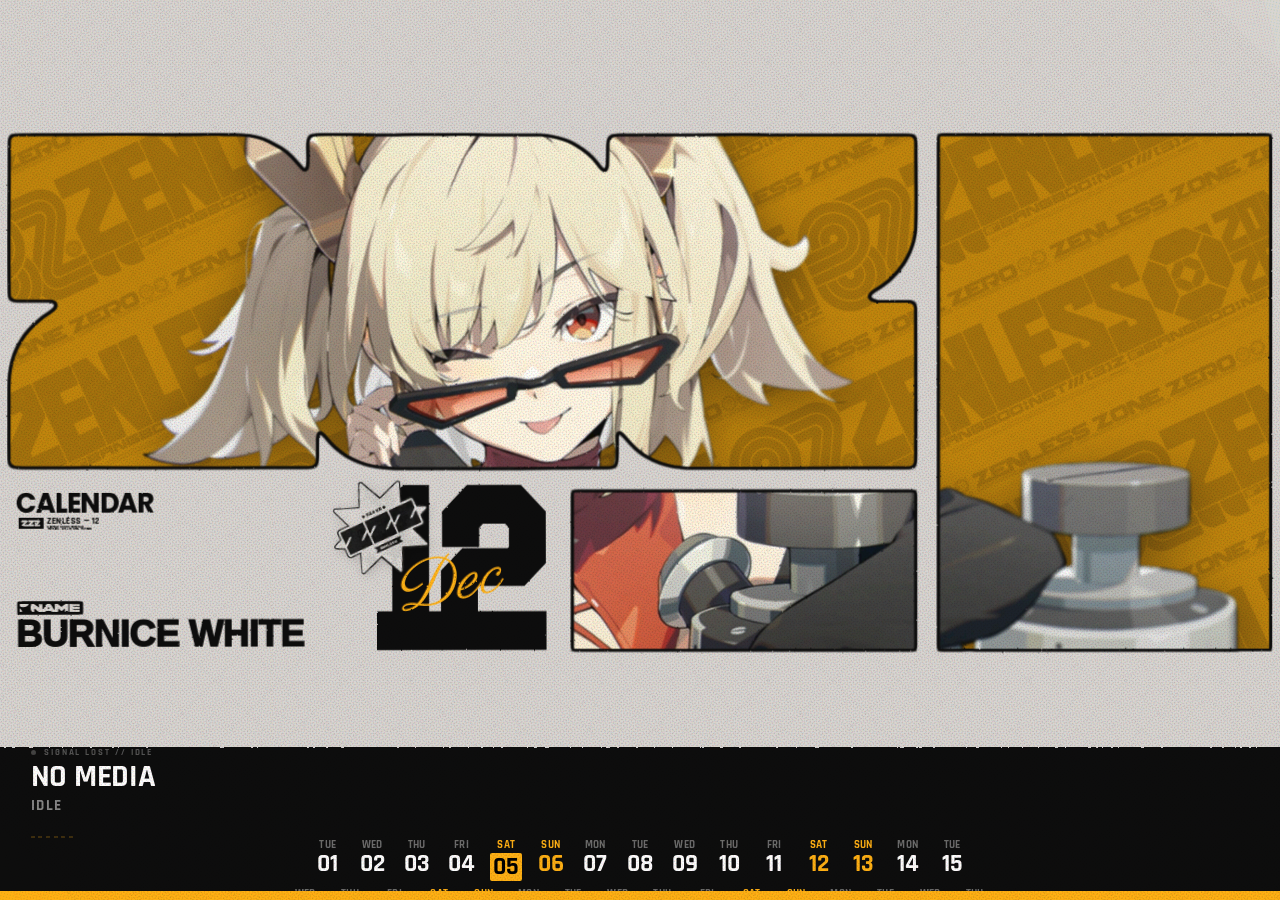
==== commit 13e63a1f: "feat: implement radial settings menu with interactive agent selection components and styling" ====
--- a/index.html
+++ b/index.html
@@ -16,12 +16,6 @@
     <link rel="stylesheet" href="css/components/Settings.css">
     <link rel="stylesheet" href="css/components/Announcement.css">
     <link rel="preload" href="assets/characters.json" as="fetch" crossorigin="anonymous">
-    <script>
-        window.charactersFetch = fetch('assets/characters.json')
-            .then(r => r.json())
-            .catch(e => console.error("Early fetch error", e));
-    </script>
-
 </head>
 
 <body>
@@ -39,15 +33,12 @@
     <script type="module" src="js/index.js"></script>
 
     <!-- Legacy / Re-organized scripts -->
-    <script src="js/cmyk.js"></script>
-    <script src="js/kinetic.js"></script>
-    <script src="js/transition.js"></script>
-    <script src="js/wallpaper.js"></script>
-    <script src="js/taskbar.js"></script>
-    <script src="js/pattern.js"></script>
-
-    <!-- Cotton Paper Texture -->
-    <div id="paper-texture" class="paper-texture"></div>
+    <script src="js/utils/cmyk.js"></script>
+    <script src="js/utils/kinetic.js"></script>
+    <script src="js/utils/transition.js"></script>
+    <script src="js/utils/wallpaper.js"></script>
+    <script src="js/utils/taskbar.js"></script>
+    <script src="js/utils/pattern.js"></script>
 
     <!-- CMYK Global Overlay -->
     <div id="halftone-global" class="halftone-global">
--- a/css/main.css
+++ b/css/main.css
@@ -3,6 +3,8 @@
     --bg-color: rgb(17, 17, 17);
     font-size: clamp(0.6rem, calc(100vh / 108), 2.5rem);
 }
+
+@import url('https://fonts.googleapis.com/css2?family=Big+Shoulders+Display:wght@400..900&display=swap');
 
 @font-face {
     font-family: "Zenless";
@@ -39,10 +41,7 @@
     src: url("../assets/fonts/OctinCollege.otf");
 }
 
-@font-face {
-    font-family: "Arimo";
-    src: url("../assets/fonts/Arimo-VariableFont.ttf");
-}
+
 
 * {
     box-sizing: border-box;
@@ -75,24 +74,6 @@
     transform: rotate(-0.1deg);
 }
 
-.paper-texture {
-    position: fixed;
-    top: 0;
-    left: 0;
-    width: 100%;
-    height: 100%;
-    pointer-events: none;
-    mix-blend-mode: multiply;
-    opacity: 0.3;
-    background-image: url("data:image/svg+xml,%3Csvg width='512' height='512' viewBox='0 0 512 512' xmlns='http://www.w3.org/2000/svg'%3E%3Cfilter id='paper'%3E%3CfeTurbulence type='fractalNoise' baseFrequency='0.04' numOctaves='5' result='noise'/%3E%3CfeDiffuseLighting in='noise' lighting-color='%23dddddd' surfaceScale='2' result='diffuse'%3E%3CfeDistantLight azimuth='45' elevation='50'/%3E%3C/feDiffuseLighting%3E%3CfeComponentTransfer%3E%3CfeFuncR type='gamma' exponent='1.5'/%3E%3CfeFuncG type='gamma' exponent='1.5'/%3E%3CfeFuncB type='gamma' exponent='1.5'/%3E%3C/feComponentTransfer%3E%3C/filter%3E%3Crect width='100%25' height='100%25' filter='url(%23paper)'/%3E%3C/svg%3E");
-    z-index: 9997;
-    display: none;
-}
-
-body.show-pattern .paper-texture {
-    display: block;
-}
-
 .halftone-global {
-    z-index: 9998;
+    z-index: 99999;
 }
--- a/css/components/Background.css
+++ b/css/components/Background.css
@@ -214,7 +214,7 @@
 .halftone-global {
     position: fixed;
     inset: 0;
-    z-index: 9998;
+    z-index: 99999;
     mix-blend-mode: multiply;
     pointer-events: none;
     overflow: hidden;
--- a/css/components/Settings.css
+++ b/css/components/Settings.css
@@ -105,30 +105,53 @@
     justify-content: center;
     width: 5rem;
     height: 5rem;
-    transition: transform 0.3s cubic-bezier(0.19, 1, 0.22, 1), opacity 0.3s cubic-bezier(0.19, 1, 0.22, 1);
+    transition: transform 0.4s cubic-bezier(0.19, 1, 0.22, 1), opacity 0.3s ease;
     will-change: transform, opacity;
+    z-index: 100;
+}
+
+.radial-item-label-container {
+    position: absolute;
+    top: 100%;
+    left: 50%;
+    transform: translateX(-50%) translateY(0.5rem);
+    display: flex;
+    flex-direction: column;
+    align-items: center;
+    opacity: 0.5;
+    transition: all 0.4s cubic-bezier(0.19, 1, 0.22, 1);
+    pointer-events: none;
+    width: 12rem;
+    text-align: center;
+}
+
+.radial-item-name {
+    font-size: 1.1rem;
+    font-weight: 950;
+    color: #fff;
+    text-transform: uppercase;
+    letter-spacing: 0.15rem;
+    white-space: nowrap;
+    text-shadow: 0 0.2rem 1rem rgba(0, 0, 0, 0.9);
+    padding: 0.2rem 1rem;
+    position: relative;
+}
+
+.radial-item.active .radial-item-label-container {
+    opacity: 1;
+}
+
+.radial-item.active .radial-item-name {
+    color: rgb(15, 15, 15);
+}
+
+.category-char.active .segment-path {
+    fill: rgb(235, 204, 33);
 }
 
 .radial-item.active {
     opacity: 1;
-    filter: brightness(0);
-}
-
-.radial-img-icon {
-    width: 100%;
-    height: 100%;
-    object-fit: contain;
-}
-
-.radial-svg-icon {
-    width: 100%;
-    height: 100%;
-    color: rgb(255, 255, 255);
-    transition: all 0.25s ease;
-}
-
-.radial-item.active .radial-svg-icon {
-    color: rgb(0, 0, 0);
+    filter: brightness(1.2);
 }
 
 .radial-dynamic-label {
@@ -147,6 +170,23 @@
     text-shadow: 0 0 2rem rgba(255, 255, 255, 0.3);
     pointer-events: none;
     z-index: 20;
+}
+
+.radial-img-icon {
+    width: 100%;
+    height: 100%;
+    object-fit: contain;
+}
+
+.radial-svg-icon {
+    width: 100%;
+    height: 100%;
+    color: rgb(255, 255, 255);
+    transition: all 0.25s ease;
+}
+
+.radial-item.active .radial-svg-icon {
+    color: rgb(0, 0, 0);
 }
 
 .radial-dynamic-label.visible {
@@ -326,6 +366,29 @@
     color: transparent;
 }
 
+.hub-center-label {
+    position: absolute;
+    top: 50%;
+    left: 50%;
+    transform: translate(-50%, -50%);
+    width: 80%;
+    text-align: center;
+    font-family: 'Zenless', 'Rajdhani', sans-serif;
+    font-size: 1.4rem;
+    font-weight: 950;
+    color: rgb(235, 204, 33);
+    opacity: 0;
+    transition: opacity 0.3s ease, transform 0.3s ease;
+    text-transform: uppercase;
+    line-height: 1.1;
+    text-shadow: 0 0 1rem rgba(235, 204, 33, 0.4);
+    z-index: 20;
+}
+
+#hub-roulette-text {
+    transition: opacity 0.3s ease;
+}
+
 .agent-list-radial {
     position: fixed;
     top: 50%;
--- a/css/components/Announcement.css
+++ b/css/components/Announcement.css
@@ -1,184 +1,209 @@
 .announcement-wrapper {
     position: fixed;
-    bottom: 15rem;
+    bottom: 5vh;
     left: 50%;
     transform: translateX(-50%);
+    width: 90vw;
+    max-width: 140rem;
+    height: 90vh;
     z-index: 10000;
     pointer-events: none;
     font-family: 'Rajdhani', sans-serif;
+    display: flex;
+    flex-direction: column;
+    justify-content: flex-end;
+    align-items: flex-end;
+    gap: 2rem;
 }
 
 .announcement-wrapper.active {
     pointer-events: auto;
 }
 
-.announcement-container {
-    position: relative;
-    width: 42rem;
-    min-height: 12rem;
-    background: rgb(12, 12, 12);
-    border: 0.25rem solid rgb(40, 40, 42);
-    border-radius: 2.5rem;
+.announcement-choices {
     display: flex;
     flex-direction: column;
+    align-items: flex-end;
+    gap: 1.2rem;
+    margin-right: 5vw;
+}
+
+.choice-item {
+    display: flex;
+    align-items: center;
+    gap: 1.5rem;
+    background: rgba(10, 10, 10, 0.9);
+    border: 0.2rem solid rgb(45, 45, 47);
+    padding: 0.8rem 1.5rem 0.8rem 1rem;
+    border-radius: 3rem;
+    cursor: pointer;
+    transition: all 0.2s cubic-bezier(0.175, 0.885, 0.32, 1.275);
+    min-width: 28rem;
+    pointer-events: auto;
+    opacity: 0;
+    box-shadow: 0 1rem 3rem rgba(0, 0, 0, 0.5);
+}
+
+.choice-item:hover {
+    background: rgb(255, 255, 255);
+    border-color: rgb(255, 255, 255);
+    transform: translateX(-1rem) scale(1.02);
+}
+
+.choice-item:hover .choice-text {
+    color: rgb(0, 0, 0);
+}
+
+.choice-item:hover .choice-icon {
+    background: rgb(0, 0, 0);
+    color: rgb(255, 255, 255);
+    border-color: rgb(0, 0, 0);
+}
+
+.choice-icon {
+    width: 2.8rem;
+    height: 2.8rem;
+    background: rgb(255, 255, 255);
+    color: rgb(0, 0, 0);
+    border-radius: 50%;
+    display: flex;
     align-items: center;
     justify-content: center;
-    padding: 3rem 2.5rem 2rem 2.5rem;
-    box-shadow: 0 3rem 6rem rgba(0, 0, 0, 0.9);
+    padding: 0.6rem;
+    border: 0.15rem solid rgb(255, 255, 255);
+    transition: all 0.2s ease;
+    flex-shrink: 0;
+}
+
+.choice-item.primary .choice-icon {
+    background: rgb(235, 204, 33);
+    border-color: rgb(235, 204, 33);
+}
+
+.choice-item.primary:hover .choice-icon {
+    background: rgb(0, 0, 0);
+    border-color: rgb(0, 0, 0);
+}
+
+.choice-text {
+    color: rgb(255, 255, 255);
+    font-size: 1.6rem;
+    font-weight: 900;
+    text-transform: none;
+    letter-spacing: 0.02rem;
+    transition: color 0.2s ease;
+}
+
+.announcement-dialogue {
+    position: relative;
+    width: 100%;
+    max-width: 110rem;
+    background: rgba(8, 8, 8, 0.9);
+    border: 0.25rem solid rgb(40, 40, 42);
+    border-radius: 1.2rem;
+    padding: 3.5rem 5rem 3rem 5rem;
+    align-self: center;
     opacity: 0;
-    transform: translateY(2rem);
-}
-
-.announcement-tag {
-    position: absolute;
-    top: -1.2rem;
-    left: 50%;
-    transform: translateX(-50%);
-    background: rgb(40, 40, 42);
-    color: rgb(255, 255, 255);
-    font-weight: 900;
-    font-size: 1.1rem;
-    padding: 0.3rem 2rem;
-    border-radius: 2rem;
-    letter-spacing: 0.1rem;
-    text-transform: uppercase;
-    border: 0.2rem solid rgb(12, 12, 12);
-    z-index: 5;
-}
-
-.announcement-close {
-    position: absolute;
-    top: 1.5rem;
-    right: 2rem;
-    width: 2.2rem;
-    height: 2.2rem;
-    color: rgba(255, 255, 255, 0.3);
-    cursor: pointer;
-    transition: all 0.2s ease;
-}
-
-.announcement-close:hover {
-    color: rgb(235, 204, 33);
-    transform: rotate(90deg);
-}
-
-.announcement-content {
+    box-shadow: 0 2rem 5rem rgba(0, 0, 0, 0.8), inset 0 0 2rem rgba(255, 255, 255, 0.05);
+}
+
+.dialogue-content {
+    position: relative;
     width: 100%;
-    display: flex;
-    flex-direction: column;
-    align-items: center;
-    gap: 1.5rem;
-}
-
-.announcement-body {
-    text-align: center;
-}
-
-.announcement-title {
+}
+
+.dialogue-text {
     font-family: 'Zenless', 'Rajdhani', sans-serif;
-    font-size: 2.2rem;
-    font-weight: 950;
+    font-size: 2.1rem;
+    font-weight: 700;
     color: rgb(255, 255, 255);
     margin: 0;
-    line-height: 1.2;
-    letter-spacing: 0.05rem;
-}
-
-.announcement-footer {
-    display: flex;
-    gap: 1.5rem;
-    width: 100%;
-    max-width: 32rem;
-}
-
-.announcement-btn {
-    flex: 1;
-    padding: 1rem;
-    border-radius: 3rem;
-    font-weight: 900;
-    font-size: 1.2rem;
-    cursor: pointer;
-    transition: all 0.2s cubic-bezier(0.175, 0.885, 0.32, 1.275);
-    border: none;
-    text-transform: uppercase;
-    font-family: 'Rajdhani', sans-serif;
-}
-
-.announcement-btn.primary {
-    background: rgb(255, 255, 255);
-    color: rgb(0, 0, 0);
-}
-
-.announcement-btn.primary:hover {
-    background: rgb(235, 204, 33);
-    transform: scale(1.05);
-    box-shadow: 0 0.5rem 2rem rgba(235, 204, 33, 0.4);
-}
-
-.announcement-btn.secondary {
-    background: rgba(255, 255, 255, 0.08);
-    color: rgba(255, 255, 255, 0.6);
-}
-
-.announcement-btn.secondary:hover {
-    background: rgba(255, 255, 255, 0.15);
-    color: rgb(255, 255, 255);
-    transform: scale(1.05);
+    line-height: 1.4;
+    letter-spacing: 0.02rem;
+    text-align: left;
+    max-width: 95%;
+}
+
+.dialogue-next-icon {
+    position: absolute;
+    bottom: -1.5rem;
+    right: -1rem;
+    width: 2.5rem;
+    height: 2.5rem;
+    color: rgba(255, 255, 255, 0.8);
+    display: flex;
+    align-items: center;
+    justify-content: center;
+    animation: bounceRight 0.8s infinite alternate ease-in-out;
+}
+
+@keyframes bounceRight {
+    from {
+        transform: translateX(0);
+        opacity: 0.4;
+    }
+
+    to {
+        transform: translateX(0.8rem);
+        opacity: 1;
+    }
 }
 
 @media (max-width: 60rem) {
     .announcement-wrapper {
-        bottom: 10rem;
+        align-items: center;
+        gap: 1.5rem;
+    }
+
+    .announcement-choices {
+        margin-right: 0;
         width: 100%;
-        padding: 0 2rem;
+        align-items: center;
+    }
+
+    .choice-item {
+        min-width: 0;
+        width: 90vw;
+        padding: 0.6rem 1.2rem;
+    }
+
+    .choice-text {
+        font-size: 1.3rem;
+    }
+
+    .choice-icon {
+        width: 2.2rem;
+        height: 2.2rem;
+        padding: 0.5rem;
+    }
+
+    .announcement-dialogue {
+        padding: 2.5rem 2rem 2rem 2rem;
+        border-radius: 1rem;
+    }
+
+    .dialogue-name-tag {
         left: 50%;
         transform: translateX(-50%);
-    }
-
-    .announcement-container {
-        width: 100%;
-        max-width: 34rem;
-        min-height: auto;
-        padding: 3rem 1.5rem 2rem 1.5rem;
-        border-radius: 2rem;
-    }
-
-    .announcement-title {
-        font-size: 1.6rem;
-    }
-
-    .announcement-tag {
-        font-size: 0.9rem;
-        padding: 0.2rem 1.5rem;
-        top: -1rem;
-    }
-
-    .announcement-footer {
-        flex-direction: column;
-        gap: 0.8rem;
-        max-width: 100%;
-    }
-
-    .announcement-btn {
-        width: 100%;
         font-size: 1.1rem;
-        padding: 0.9rem;
-    }
-
-    .announcement-close {
-        top: 1rem;
-        right: 1.2rem;
-        width: 1.8rem;
-        height: 1.8rem;
+        padding: 0.3rem 2rem;
+    }
+
+    .dialogue-text {
+        font-size: 1.5rem;
+        text-align: center;
+    }
+
+    .dialogue-next-icon {
+        right: 0;
+        bottom: -1.5rem;
+        width: 2rem;
+        height: 2rem;
     }
 }
 
 @media (orientation: portrait) {
     .announcement-wrapper {
-        bottom: 25vh;
-    }
-
-    .announcement-container {
-        max-width: 90vw;
+        bottom: 2vh;
     }
 }
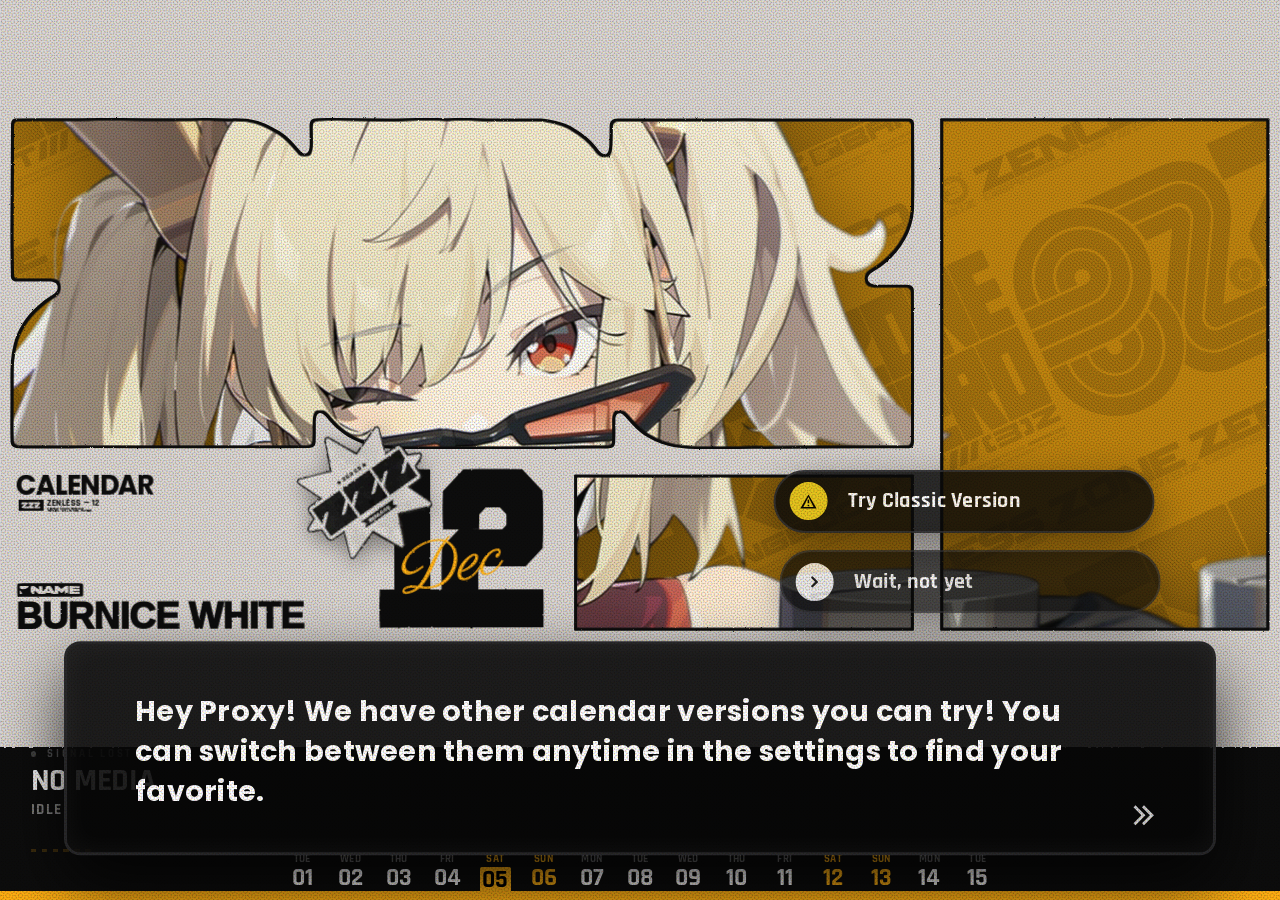
==== commit 698836f9: "Refactor storage handling to use safeStorage utility - Updated various components to utilize safeSto" ====
--- a/index.html
+++ b/index.html
@@ -3,6 +3,7 @@
 
 <head>
     <meta charset="UTF-8">
+    <meta name="viewport" content="width=device-width, initial-scale=1.0">
     <link rel="stylesheet" href="js/libs/bootstrap.min.css">
     <link rel="stylesheet" href="css/main.css">
     <!-- Component-based Styles -->
@@ -28,6 +29,7 @@
 
     <script src="js/libs/bootstrap.bundle.min.js"></script>
     <script src="js/libs/anime.min.js"></script>
+    <script src="js/utils/safeStorage.js"></script>
 
     <!-- Component-based Entry Point -->
     <script type="module" src="js/index.js"></script>
--- a/css/main.css
+++ b/css/main.css
@@ -1,7 +1,7 @@
 :root {
     --accent-color: rgb(252, 91, 144);
     --bg-color: rgb(17, 17, 17);
-    font-size: clamp(0.6rem, calc(100vh / 108), 2.5rem);
+    font-size: clamp(0.85rem, calc(100vh / 90), 3.2rem);
 }
 
 @import url('https://fonts.googleapis.com/css2?family=Big+Shoulders+Display:wght@400..900&display=swap');
--- a/css/components/Header.css
+++ b/css/components/Header.css
@@ -58,7 +58,7 @@
 }
 
 .mobile-header .calendar-label {
-    font-size: 3.5vh;
+    font-size: 1.5vh;
     line-height: 0.8;
     letter-spacing: 0.1vh;
     margin-bottom: 0.3vh;
@@ -75,7 +75,7 @@
 }
 
 .mobile-header .calendar-zenless-label {
-    font-size: 1vh;
+    font-size: 0.8vh;
     line-height: 1;
 }
 
@@ -85,11 +85,14 @@
 }
 
 .mobile-header .pill-month {
+    background: rgb(15, 15, 15);
+    color: rgb(216, 213, 210);
     padding: 0.4vh 1.5vh;
     font-size: 1.4vh;
 }
 
 .mobile-header .year-display {
+    color: rgb(15, 15, 15);
     font-size: 1.2vh;
 }
 
@@ -117,8 +120,8 @@
     }
 
     .mobile-header.theme-light .pill-month {
-        background: var(--accent-color);
-        color: rgb(216, 213, 210);
+        background: rgb(216, 213, 210);
+        color: rgb(15, 15, 15);
     }
 
     .mobile-header.theme-light .year-display {
--- a/css/components/Background.css
+++ b/css/components/Background.css
@@ -1,16 +1,24 @@
 :root {
-    --sz: 0.3rem;
+    --sz: 3px;
     --r-c: 0%;
     --r-m: 0%;
     --r-y: 0%;
     --r-k: 0%;
     --filter-opacity: 0.22;
+    --cmyk-off-cx: 0px;
+    --cmyk-off-cy: 0px;
+    --cmyk-off-mx: 0px;
+    --cmyk-off-my: 0px;
+    --cmyk-off-yx: 0px;
+    --cmyk-off-yy: 0px;
+    --cmyk-off-kx: 0px;
+    --cmyk-off-ky: 0px;
 }
 
 .bg-layer {
     position: absolute;
     inset: 0;
-    z-index: -2;
+    z-index: -10;
     background-size: 100% 100% !important;
     background-repeat: no-repeat !important;
     background-position: center;
@@ -61,7 +69,7 @@
 #image-container {
     position: absolute;
     inset: 0;
-    z-index: 10;
+    z-index: 100;
     display: flex;
     justify-content: center;
     align-items: center;
@@ -69,16 +77,17 @@
     will-change: transform;
 }
 
-.layout-default .bg-layer,
-.layout-default #image-container,
-.layout-default #bg-pattern-canvas {
+.layout-container .bg-layer,
+.layout-container #image-container,
+.layout-container #bg-pattern-canvas {
     position: fixed !important;
     inset: 0 !important;
 }
 
-.layout-default .char-image {
+.layout-container .char-image {
     height: 100vh;
     width: auto;
+    object-fit: fill;
 }
 
 .char-image {
@@ -105,26 +114,15 @@
     color: var(--accent-color);
 }
 
-.layout-default .ambient-text {
+.layout-container .ambient-text {
     position: fixed;
 }
 
-body:not(.show-pattern) .layout-default .ambient-text {
+body:not(.show-pattern) .layout-container .ambient-text {
     display: none !important;
 }
 
-.layout-calendar .ambient-text.faction {
-    top: 50px;
-    left: 80px;
-    font-size: 100px;
-    opacity: 0.35;
-    z-index: 2;
-    letter-spacing: -2px;
-    filter: blur(2px) url(#ink-engine);
-    text-shadow: 0 10px 40px rgba(0, 0, 0, 0.85);
-}
-
-.layout-default .ambient-text.faction {
+.layout-container .ambient-text.faction {
     top: calc(var(--taskbar-top, 0rem) + 12vh + env(safe-area-inset-top, 0rem));
     left: calc(var(--taskbar-left, 0rem) + 4vw + env(safe-area-inset-left, 0rem));
     font-size: 7vh;
@@ -135,18 +133,9 @@
     text-shadow: 0 1rem 4rem rgba(0, 0, 0, 0.85);
 }
 
-.layout-calendar .ambient-text.nickname {
-    bottom: 120px;
-    right: 120px;
-    font-size: 160px;
-    opacity: 0.75;
-    z-index: 600;
-    letter-spacing: -10px;
-    text-shadow: 0 10px 40px rgba(0, 0, 0, 0.85);
-    filter: url(#ink-engine);
-}
-
-.layout-default .ambient-text.nickname {
+
+
+.layout-container .ambient-text.nickname {
     bottom: calc(var(--taskbar-bottom, 0rem) + 22vh + env(safe-area-inset-bottom, 0rem));
     right: calc(var(--taskbar-right, 0rem) + 3vw + env(safe-area-inset-right, 0rem));
     font-size: 10vh;
@@ -158,20 +147,19 @@
 }
 
 .layout-calendar {
-    background-color: rgb(216, 213, 210);
+    --calendar-bg-color: rgb(216, 213, 210);
+    background-color: transparent;
     width: 100vw;
     height: 100vh;
-    position: fixed;
-    inset: 0;
-}
-
-#logo-container {
+}
+
+#logo-bg-container,
+#logo-fg-container {
     position: fixed;
     top: var(--taskbar-top, 0rem);
     left: var(--taskbar-left, 0rem);
     right: var(--taskbar-right, 0rem);
-    bottom: calc(13vh + var(--taskbar-bottom, 0rem));
-    z-index: 500;
+    bottom: calc(max(17vh, 6rem) + var(--taskbar-bottom, 0rem));
     pointer-events: none;
     isolation: isolate;
     contain: layout style;
@@ -180,11 +168,25 @@
     align-items: center;
 }
 
-#logo-svg {
+#logo-bg-container {
+    z-index: 2000;
+}
+
+#logo-fg-container {
+    z-index: 3000;
+}
+
+.is-mobile #logo-bg-container,
+.is-mobile #logo-fg-container {
+    bottom: var(--taskbar-bottom, 0rem);
+}
+
+#logo-bg-container>svg,
+#logo-fg-container>svg {
     width: 100%;
     height: 100%;
-}
-
+    overflow: visible;
+}
 
 .layout-default #logo-container {
     filter: drop-shadow(0 1rem 3rem rgba(0, 0, 0, 0.6));
@@ -198,17 +200,6 @@
 .show-ambient .masked-content-group {
     filter:
         drop-shadow(5px 0 0 rgb(17, 17, 17)) drop-shadow(-5px 0 0 rgb(17, 17, 17)) drop-shadow(0 5px 0 rgb(17, 17, 17)) drop-shadow(0 -5px 0 rgb(17, 17, 17)) url(#ink-engine);
-}
-
-#background-masked-content {
-    width: 2438px;
-    height: 1001.7px;
-    position: relative;
-    overflow: hidden;
-    background-color: color-mix(in srgb, var(--accent-color), black 25%);
-    contain: paint;
-    transform: translateZ(0);
-    will-change: transform, opacity;
 }
 
 .halftone-global {
@@ -246,37 +237,39 @@
 
 .dot-screen {
     position: absolute;
-    width: 160vw;
-    height: 160vh;
-    top: -30vh;
-    left: -30vw;
+    width: 150vmax;
+    height: 150vmax;
+    top: 50%;
+    left: 50%;
+    transform: translate(-50%, -50%);
     background-repeat: repeat;
     mix-blend-mode: multiply;
     pointer-events: none;
     backface-visibility: hidden;
+    will-change: transform;
 }
 
 .screen-c {
-    transform: rotate(15deg) translate(0.05rem, 0.05rem);
-    background-image: url("data:image/svg+xml,%3Csvg xmlns='http://www.w3.org/2000/svg' viewBox='0 0 10 10'%3E%3Ccircle cx='5' cy='5' r='1.5' fill='%2300aeef'/%3E%3C/svg%3E");
+    transform: translate(-50%, -50%) rotate(15deg);
+    background-image: radial-gradient(circle, #00aeef var(--r-c, 15%), transparent calc(var(--r-c, 15%) + 1.2%));
     background-size: var(--sz) var(--sz);
 }
 
 .screen-m {
-    transform: rotate(75deg) translate(-0.08rem, 0.03rem);
-    background-image: url("data:image/svg+xml,%3Csvg xmlns='http://www.w3.org/2000/svg' viewBox='0 0 10 10'%3E%3Ccircle cx='5' cy='5' r='1.5' fill='%23e6007e'/%3E%3C/svg%3E");
+    transform: translate(-50%, -50%) rotate(75deg);
+    background-image: radial-gradient(circle, #e6007e var(--r-m, 15%), transparent calc(var(--r-m, 15%) + 1.2%));
     background-size: var(--sz) var(--sz);
 }
 
 .screen-y {
-    transform: rotate(0deg) translate(0.02rem, -0.06rem);
-    background-image: url("data:image/svg+xml,%3Csvg xmlns='http://www.w3.org/2000/svg' viewBox='0 0 10 10'%3E%3Ccircle cx='5' cy='5' r='1.5' fill='%23fff100'/%3E%3C/svg%3E");
+    transform: translate(-50%, -50%) rotate(0deg);
+    background-image: radial-gradient(circle, #fff100 var(--r-y, 15%), transparent calc(var(--r-y, 15%) + 1.2%));
     background-size: var(--sz) var(--sz);
 }
 
 .screen-k {
-    transform: rotate(45deg) translate(0.1rem, -0.1rem);
-    background-image: url("data:image/svg+xml,%3Csvg xmlns='http://www.w3.org/2000/svg' viewBox='0 0 10 10'%3E%3Ccircle cx='5' cy='5' r='1.5' fill='%23231815'/%3E%3C/svg%3E");
+    transform: translate(-50%, -50%) rotate(45deg);
+    background-image: radial-gradient(circle, #231815 var(--r-k, 15%), transparent calc(var(--r-k, 15%) + 1.2%));
     background-size: var(--sz) var(--sz);
 }
 
@@ -285,7 +278,7 @@
     inset: 0;
     width: 100%;
     height: 100%;
-    z-index: 5;
+    z-index: 50;
     pointer-events: none;
     mix-blend-mode: multiply;
     opacity: 0;
@@ -352,6 +345,11 @@
     color: rgb(15, 15, 15);
 }
 
+.layout-calendar #faction-text,
+.layout-calendar #nickname-text {
+    display: none !important;
+}
+
 .calendar-meta-text {
     font-family: "Zenless_Glyphs", monospace;
     font-size: 3px;
@@ -412,21 +410,23 @@
     align-items: center;
     width: 100%;
     height: 100%;
+    position: relative;
+    overflow: visible;
 }
 
 .center-month-num {
     display: flex;
     align-items: center;
     font-family: "OctinCollege";
-    font-size: 245px;
+    font-size: 234px;
     font-weight: bolder;
     color: rgb(15, 15, 15);
     line-height: 0.9;
     letter-spacing: 10px;
     margin: 0;
     padding: 0;
-    -webkit-text-stroke-width: 15px;
-    -webkit-text-stroke-color: rgb(15, 15, 15);
+    --stroke-color: rgb(15, 15, 15);
+    text-shadow: -7.5px -7.5px 0 var(--stroke-color), 0 -7.5px 0 var(--stroke-color), 7.5px -7.5px 0 var(--stroke-color), 7.5px 0 0 var(--stroke-color), 7.5px 7.5px 0 var(--stroke-color), 0 7.5px 0 var(--stroke-color), -7.5px 7.5px 0 var(--stroke-color), -7.5px 0 0 var(--stroke-color);
     transform: scaleY(1.6) scaleX(1.5);
 }
 
@@ -443,17 +443,22 @@
     margin-right: 50px;
 }
 
-.calendar-patch {
-    position: absolute;
-    width: 45%;
+.patch-sticker {
+    position: absolute;
+    width: 280px;
     height: auto;
-    left: -2%;
-    top: 10%;
-    transform: rotate(-5deg);
+    left: 12%;
+    top: 15%;
+    transform: rotate(-15deg);
     z-index: 15;
-    pointer-events: none;
-    filter: drop-shadow(4px 4px 10px rgba(0, 0, 0, 0.15));
-}
+    filter: drop-shadow(0 10px 20px rgba(0, 0, 0, 0.4));
+}
+
+.show-ambient .patch-sticker {
+    filter: drop-shadow(0 10px 20px rgba(0, 0, 0, 0.4)) url(#ink-engine);
+}
+
+
 
 .calendar-date-block {
     display: flex;
@@ -494,17 +499,16 @@
         mask-image: none !important;
     }
 
-    .char-image {
+    .layout-default .char-image {
         width: 100vh !important;
         height: 100vw !important;
         object-fit: cover !important;
     }
 
-    .layout-calendar #background-masked-content .char-image {
-        width: 2400px !important;
-        height: 1080px !important;
-        object-position: center center;
-        transform-origin: center center;
+    .layout-calendar .char-image {
+        width: 97vh !important;
+        height: 97vw !important;
+        object-fit: cover !important;
     }
 
     .ambient-text.nickname {
@@ -516,19 +520,38 @@
         left: calc(var(--taskbar-left, 0rem) + 15vw + env(safe-area-inset-left, 0rem));
     }
 
-    #logo-container {
-        width: 100vw;
+    #logo-bg-container,
+    #logo-fg-container {
         height: 100vh;
         bottom: 0;
-        right: auto;
+        right: calc(var(--taskbar-right, 0rem) + env(safe-area-inset-right, 0rem));
         top: 0;
         left: 0;
         transform: none;
         display: flex;
         justify-content: center;
-        align-items: flex-end;
+        align-items: flex-start;
         background-color: transparent;
-        z-index: 10000;
+    }
+
+    #logo-bg-container {
+        z-index: 2000;
+    }
+
+    #logo-fg-container {
+        z-index: 3000;
+    }
+
+    .layout-default #logo-bg-container,
+    .layout-default #logo-fg-container {
+        left: 0;
+        right: 0;
+    }
+
+    .patch-sticker {
+        width: 210px;
+        left: 20%;
+        top: 18%;
     }
 
     .calendar-ui-overlay {
@@ -539,23 +562,52 @@
         margin-top: 22vh;
     }
 
+    .calendar-header-block {
+        --header-block-scale: 0.72;
+        gap: 1.6vw;
+    }
+
+    .calendar-header-block .header-left-group,
+    .calendar-header-block .calendar-date-block {
+        transform: scale(var(--header-block-scale));
+    }
+
+    .calendar-header-block .header-left-group {
+        transform-origin: top left;
+    }
+
+    .calendar-header-block .calendar-date-block {
+        transform-origin: top right;
+    }
+
     .calendar-label {
-        font-size: 8vw;
+        font-size: 44px;
     }
 
     .calendar-sub-label {
-        font-size: 3vw;
-    }
+        font-size: 15px;
+    }
+
+    .zzz-tag-svg {
+        height: 27px;
+    }
+
+    .date-month-pill {
+        font-size: 37px;
+        padding: 10px 34px;
+        margin-bottom: 10px;
+    }
+
+    .date-year-display {
+        font-size: 29px;
+    }
+
 
     .calendar-agent-name {
-        font-size: 10vw;
         letter-spacing: -2px;
     }
 
-    #background-masked-content {
-        transform: scale(1.05);
-        transform-origin: center center;
-    }
+
 
     .calendar-name-badge {
         font-size: 4vw;
@@ -635,16 +687,8 @@
     }
 
     .center-month-num {
-        font-size: 220px;
+        font-size: 203px;
         transform: scaleY(1.7) scaleX(1.43);
-    }
-}
-
-@media screen and (min-aspect-ratio: 2/1) {
-
-    .halftone-local,
-    .dot-screen {
-        display: none !important;
     }
 }
 
@@ -664,7 +708,7 @@
 
 .theme-light .center-month-num {
     color: rgb(216, 213, 210) !important;
-    -webkit-text-stroke-color: rgb(216, 213, 210) !important;
+    --stroke-color: rgb(216, 213, 210) !important;
 }
 
 .theme-light .date-month-pill {
@@ -673,7 +717,8 @@
 }
 
 .theme-light.layout-calendar {
-    background-color: rgb(15, 15, 15);
+    --calendar-bg-color: rgb(15, 15, 15);
+    background-color: transparent;
 }
 
 .theme-light .addon-dashed-svg {
--- a/css/components/Footer.css
+++ b/css/components/Footer.css
@@ -166,35 +166,38 @@
     flex-direction: column;
     align-items: center;
     justify-content: center;
+    gap: 0.4vh;
+    padding: 0.5vh;
     transition: all 0.3s cubic-bezier(0.175, 0.885, 0.32, 1.275);
+    flex-shrink: 0;
 }
 
 .zzz-logo-final:hover {
-    transform: scale(1.1);
-    filter: drop-shadow(0 0 1rem var(--accent-color));
+    transform: scale(1.15);
+    filter: drop-shadow(0 0 0.8rem var(--accent-color));
 }
 
 .zzz-logo-final img {
-    height: 6.5vh;
+    height: 6.2vh;
     width: auto;
-    margin-bottom: 1.8rem;
 }
 
 .zzz-logo-sub {
     background: var(--accent-color);
     color: rgb(0, 0, 0);
-    padding: 0.2vh 1.2vh;
+    padding: 0.15vh 0.8vh;
     font-weight: 950;
     clip-path: polygon(5% 0, 100% 0, 95% 100%, 0 100%);
     text-transform: uppercase;
-    letter-spacing: 0.1vh;
-    transition: none;
+    letter-spacing: 0.08vh;
+    transition: none;
+    font-size: 0.9vh;
 }
 
 @media (orientation: portrait) {
     .footer {
         width: 13vw;
-        min-width: 5rem;
+        min-width: 2.5rem;
         height: 100vh;
         top: calc(var(--taskbar-top, 0rem) + env(safe-area-inset-top, 0rem));
         left: calc(var(--taskbar-left, 0rem) + env(safe-area-inset-left, 0rem));
@@ -256,7 +259,7 @@
     }
 
     .vertical-brand .zzz-logo-final img {
-        height: 2.5vh;
+        height: 2.2vh;
         width: auto;
     }
 
--- a/css/components/Calendar.css
+++ b/css/components/Calendar.css
@@ -109,7 +109,7 @@
         position: absolute;
         right: calc(50% + 1.2vh);
         font-family: 'Rajdhani', sans-serif;
-        font-size: 0.8vh;
+        font-size: 1.15vh;
         font-weight: 700;
         color: rgba(255, 255, 255, 0.5);
         opacity: 0;
@@ -126,8 +126,8 @@
     }
 
     .day-num {
-        font-family: 'Rajdhani', sans-serif;
-        font-size: 1.4vh;
+        font-family: 'OctinCollege';
+        font-size: 1.8vh;
         font-weight: 700;
         color: rgba(255, 255, 255, 0.8);
         transition: all 0.3s ease;
--- a/css/components/Watch.css
+++ b/css/components/Watch.css
@@ -24,8 +24,7 @@
     position: relative;
     z-index: 0;
     opacity: 1;
-    -webkit-text-stroke-width: 2px;
-    -webkit-text-stroke-color: rgb(15, 15, 15);
+    text-shadow: -0.05rem -0.05rem 0 rgb(15, 15, 15), 0.05rem -0.05rem 0 rgb(15, 15, 15), -0.05rem 0.05rem 0 rgb(15, 15, 15), 0.05rem 0.05rem 0 rgb(15, 15, 15);
 }
 
 .watch-hands {
@@ -34,7 +33,7 @@
     height: 100%;
     top: 0;
     left: 0;
-    opacity: 0;
+    opacity: 1;
     z-index: 1;
     pointer-events: none;
 }
@@ -45,22 +44,26 @@
     left: 50%;
     transform-origin: center center;
     background-color: rgb(15, 15, 15);
-    opacity: 0.7;
+    opacity: 1;
     border-radius: 0.1rem;
 }
 
+#watch-month-num {
+    opacity: 0.4;
+}
+
 .notch-main {
+    width: 0.25vh;
+    height: 0.6vh;
+    margin-top: -0.3vh;
+    margin-left: -0.125vh;
+}
+
+.notch-hour {
     width: 0.15vh;
-    height: 0.4vh;
-    margin-top: -0.2vh;
+    height: 0.35vh;
+    margin-top: -0.175vh;
     margin-left: -0.075vh;
-}
-
-.notch-hour {
-    width: 0.08vh;
-    height: 0.2vh;
-    margin-top: -0.1vh;
-    margin-left: -0.04vh;
 }
 
 .n12 {
@@ -121,29 +124,29 @@
 }
 
 .watch-hour {
-    width: 0.4vh;
-    height: 1.4vh;
-    margin-left: -0.2vh;
+    width: 0.5vh;
+    height: 1.5vh;
+    margin-left: -0.25vh;
 }
 
 .watch-minute {
-    width: 0.25vh;
-    height: 2.1vh;
-    margin-left: -0.125vh;
+    width: 0.3vh;
+    height: 2.2vh;
+    margin-left: -0.15vh;
 }
 
 .watch-second {
-    width: 0.15vh;
-    height: 2.4vh;
-    margin-left: -0.075vh;
+    width: 0.2vh;
+    height: 2.5vh;
+    margin-left: -0.1vh;
 }
 
 .watch-center {
     position: absolute;
     top: 50%;
     left: 50%;
-    width: 0.8vh;
-    height: 0.8vh;
+    width: 1vh;
+    height: 1vh;
     background-color: rgb(15, 15, 15);
     border-radius: 50%;
     transform: translate(-50%, -50%);
@@ -153,7 +156,7 @@
     position: absolute;
     top: -0.2vh;
     right: -1vh;
-    font-size: 0.8vh;
+    font-size: 1.15vh;
     border: 0.15vh solid var(--accent-color);
     border-radius: 50%;
     width: 1.6vh;
@@ -163,5 +166,105 @@
     justify-content: center;
     font-weight: 950;
     transition: border-color 0.8s ease;
-    background: rgb(15, 15, 15);
+    background: transparent;
+}
+
+@media (orientation: portrait) {
+    .notch-main {
+        width: 0.2vh;
+        height: 0.4vh;
+        margin-top: -0.2vh;
+        margin-left: -0.1vh;
+    }
+
+    .notch-hour {
+        width: 0.12vh;
+        height: 0.25vh;
+        margin-top: -0.125vh;
+        margin-left: -0.06vh;
+    }
+
+    .n12 {
+        transform: rotate(0deg) translateY(-1.35vh);
+    }
+
+    .n3 {
+        transform: rotate(90deg) translateY(-1.35vh);
+    }
+
+    .n6 {
+        transform: rotate(180deg) translateY(-1.35vh);
+    }
+
+    .n9 {
+        transform: rotate(270deg) translateY(-1.35vh);
+    }
+
+    .n1 {
+        transform: rotate(30deg) translateY(-1.35vh);
+    }
+
+    .n2 {
+        transform: rotate(60deg) translateY(-1.35vh);
+    }
+
+    .n4 {
+        transform: rotate(120deg) translateY(-1.35vh);
+    }
+
+    .n5 {
+        transform: rotate(150deg) translateY(-1.35vh);
+    }
+
+    .n7 {
+        transform: rotate(210deg) translateY(-1.35vh);
+    }
+
+    .n8 {
+        transform: rotate(240deg) translateY(-1.35vh);
+    }
+
+    .n10 {
+        transform: rotate(300deg) translateY(-1.35vh);
+    }
+
+    .n11 {
+        transform: rotate(330deg) translateY(-1.35vh);
+    }
+
+    .watch-hand {
+        border-radius: 0.6vh;
+    }
+
+    .watch-hour {
+        width: 0.3vh;
+        height: 0.85vh;
+        margin-left: -0.15vh;
+    }
+
+    .watch-minute {
+        width: 0.18vh;
+        height: 1.25vh;
+        margin-left: -0.09vh;
+    }
+
+    .watch-second {
+        width: 0.12vh;
+        height: 1.4vh;
+        margin-left: -0.06vh;
+    }
+
+    .watch-center {
+        width: 0.6vh;
+        height: 0.6vh;
+    }
+
+    .z-tag {
+        top: -0.1vh;
+        right: -0.6vh;
+        font-size: 0.45vh;
+        border-width: 0.08vh;
+        width: 0.9vh;
+        height: 0.9vh;
+    }
 }
--- a/css/components/Settings.css
+++ b/css/components/Settings.css
@@ -108,24 +108,28 @@
     transition: transform 0.4s cubic-bezier(0.19, 1, 0.22, 1), opacity 0.3s ease;
     will-change: transform, opacity;
     z-index: 100;
+    overflow: visible;
 }
 
 .radial-item-label-container {
     position: absolute;
-    top: 100%;
-    left: 50%;
-    transform: translateX(-50%) translateY(0.5rem);
+    top: calc(100% + 0.35rem);
+    left: 50%;
+    transform: translate(-50%, 0);
     display: flex;
     flex-direction: column;
     align-items: center;
     opacity: 0.5;
     transition: all 0.4s cubic-bezier(0.19, 1, 0.22, 1);
     pointer-events: none;
-    width: 12rem;
+    width: max-content;
+    max-width: 12rem;
     text-align: center;
 }
 
 .radial-item-name {
+    display: block;
+    line-height: 1;
     font-size: 1.1rem;
     font-weight: 950;
     color: #fff;
@@ -366,25 +370,6 @@
     color: transparent;
 }
 
-.hub-center-label {
-    position: absolute;
-    top: 50%;
-    left: 50%;
-    transform: translate(-50%, -50%);
-    width: 80%;
-    text-align: center;
-    font-family: 'Zenless', 'Rajdhani', sans-serif;
-    font-size: 1.4rem;
-    font-weight: 950;
-    color: rgb(235, 204, 33);
-    opacity: 0;
-    transition: opacity 0.3s ease, transform 0.3s ease;
-    text-transform: uppercase;
-    line-height: 1.1;
-    text-shadow: 0 0 1rem rgba(235, 204, 33, 0.4);
-    z-index: 20;
-}
-
 #hub-roulette-text {
     transition: opacity 0.3s ease;
 }
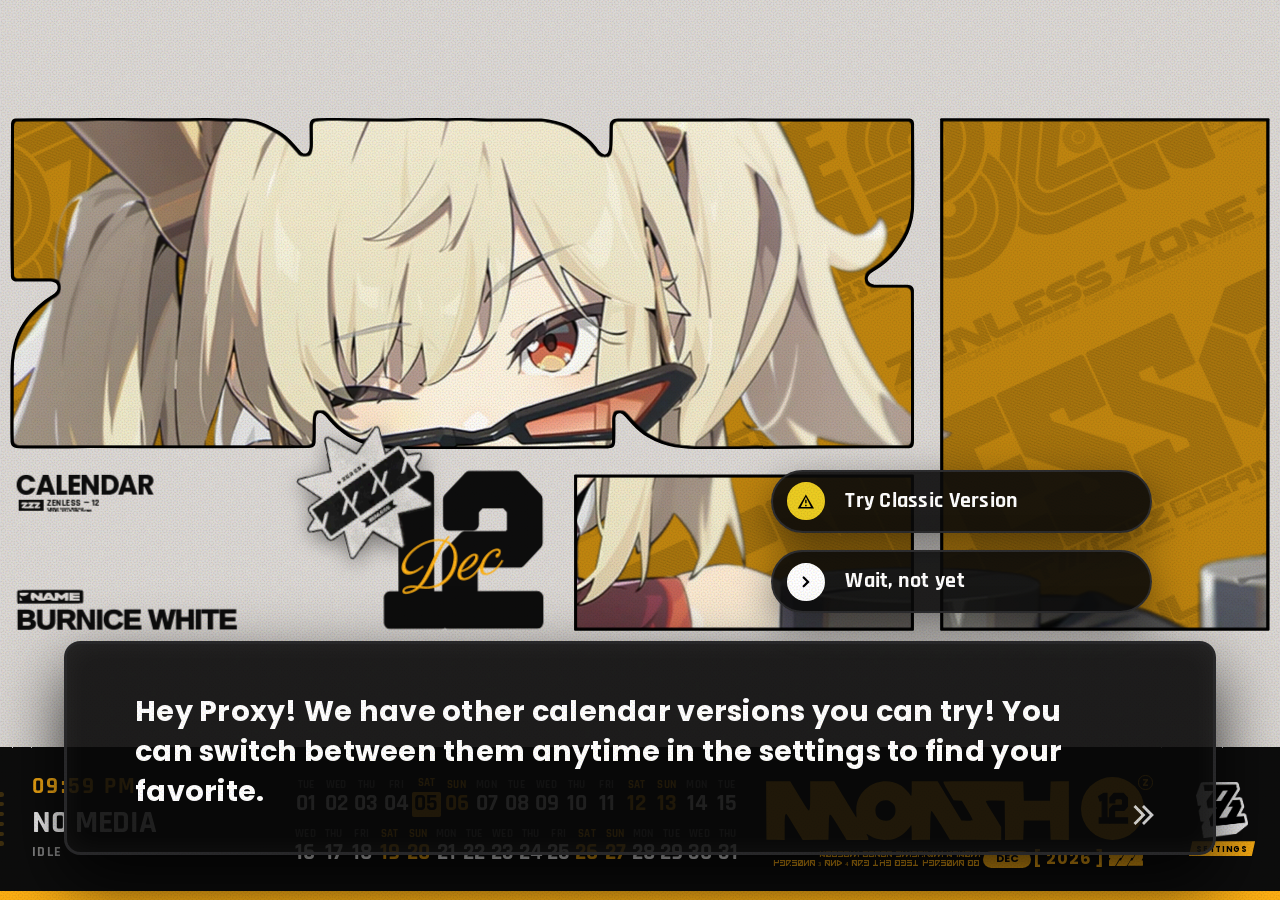
==== commit 731445fd: "fix: optimize background layer performance and reduce GPU load" ====
--- a/index.html
+++ b/index.html
@@ -53,9 +53,9 @@
     <!-- Refined Ink Engine Filter -->
     <svg style="position: absolute; width: 0; height: 0;" aria-hidden="true">
         <filter id="ink-engine" x="-10%" y="-10%" width="120%" height="120%">
-            <feTurbulence type="fractalNoise" baseFrequency="0.2" numOctaves="3" result="edge-noise" />
-            <feDisplacementMap in="SourceGraphic" in2="edge-noise" scale="3.5" result="jittered" />
-            <feTurbulence type="fractalNoise" baseFrequency="0.1" numOctaves="3" result="density-noise" />
+            <feTurbulence type="fractalNoise" baseFrequency="0.2" numOctaves="1" result="edge-noise" />
+            <feDisplacementMap in="SourceGraphic" in2="edge-noise" scale="2.5" result="jittered" />
+            <feTurbulence type="fractalNoise" baseFrequency="0.1" numOctaves="1" result="density-noise" />
             <feComposite in="jittered" in2="density-noise" operator="arithmetic" k1="0.1" k2="1.0" k3="0" k4="0" />
         </filter>
     </svg>
--- a/css/main.css
+++ b/css/main.css
@@ -1,11 +1,3 @@
-:root {
-    --accent-color: rgb(252, 91, 144);
-    --bg-color: rgb(17, 17, 17);
-    font-size: clamp(0.85rem, calc(100vh / 90), 3.2rem);
-}
-
-@import url('https://fonts.googleapis.com/css2?family=Big+Shoulders+Display:wght@400..900&display=swap');
-
 @font-face {
     font-family: "Zenless";
     src: url("../assets/fonts/Zenless_Font.ttf");
@@ -41,7 +33,44 @@
     src: url("../assets/fonts/OctinCollege.otf");
 }
 
+@font-face {
+    font-family: "Parkinsans";
+    src: url("../assets/fonts/Parkinsans-VariableFont_wght.ttf");
+}
 
+:root {
+    --accent-color: rgb(252, 91, 144);
+    --bg-color: rgb(17, 17, 17);
+
+    --color-white: rgb(255, 255, 255);
+    --color-black: rgb(0, 0, 0);
+    --color-dark-text: rgb(15, 15, 15);
+    --color-light-bg: rgb(216, 213, 210);
+
+    --color-silver: rgb(190, 190, 192);
+    --color-gray: rgb(136, 136, 136);
+    --color-gray-dark: rgb(85, 85, 85);
+    --color-gray-darker: rgb(68, 68, 68);
+    --color-slate-gray: rgb(65, 67, 66);
+    --color-gray-deep: rgb(51, 51, 51);
+    --color-gray-shadow: rgb(42, 42, 42);
+
+    --color-bg-card-dark: rgb(22, 22, 22);
+    --color-bg-card-light: rgb(47, 47, 47);
+    --color-bg-header: rgb(45, 45, 47);
+    --color-bg-sub-header: rgb(40, 40, 42);
+
+    --color-near-black-deep: rgb(8, 8, 8);
+    --color-near-black-dot: rgb(9, 9, 7);
+    --color-near-black-soft: rgb(12, 12, 12);
+    --color-near-black-main: rgb(14, 14, 14);
+    --color-near-black-alt: rgb(26, 26, 26);
+
+    --color-yellow: rgb(235, 204, 33);
+    --color-green: rgb(164, 255, 51);
+
+    font-size: clamp(0.85rem, calc(100vh / 90), 3.2rem);
+}
 
 * {
     box-sizing: border-box;
@@ -55,8 +84,6 @@
     font-family: "Zenless", monospace;
     background: var(--bg-color);
 }
-
-
 
 .cursor {
     animation: blink 1.1s step-start infinite;
--- a/css/components/LoadingScreen.css
+++ b/css/components/LoadingScreen.css
@@ -5,7 +5,7 @@
     z-index: 100000;
     display: flex;
     font-family: 'Zenless';
-    color: rgb(255, 255, 255);
+    color: var(--color-white);
     overflow: hidden;
     pointer-events: none;
 }
@@ -44,7 +44,7 @@
 .loader-left {
     width: 25%;
     max-width: 80rem;
-    background: rgb(0, 0, 0);
+    background: var(--color-black);
     display: flex;
     flex-direction: column;
     padding: 6rem 3rem 4rem 4rem;
@@ -120,7 +120,7 @@
 }
 
 .loader-no {
-    color: rgb(68, 68, 68);
+    color: var(--color-gray-darker);
     font-size: 1.8rem;
     font-weight: 900;
     line-height: 1;
@@ -142,7 +142,7 @@
 .loader-right {
     flex: 1;
     position: relative;
-    background: rgb(17, 17, 17);
+    background: var(--bg-color);
     overflow: hidden;
 }
 
@@ -171,8 +171,7 @@
     content: '';
     position: absolute;
     inset: 0;
-    background-image:
-        radial-gradient(rgba(255, 255, 255, 0.05) 1px, transparent 1px);
+    background-image: radial-gradient(rgba(255, 255, 255, 0.05) 1px, transparent 1px);
     background-size: 3rem 3rem;
     z-index: -1;
     opacity: 0.5;
@@ -226,8 +225,7 @@
     border-radius: 0;
 }
 
-@media (orientation: portrait),
-(max-width: 60rem) {
+@media (orientation: portrait), (max-width: 60rem) {
     .loader-layout {
         flex-direction: column-reverse;
     }
--- a/css/components/Header.css
+++ b/css/components/Header.css
@@ -19,7 +19,7 @@
     font-family: 'Zenless', sans-serif;
     font-size: 3.5vh;
     font-weight: 1000;
-    color: rgb(15, 15, 15);
+    color: var(--color-dark-text);
     margin: 0;
     letter-spacing: 0.1vh;
     line-height: 0.8;
@@ -52,7 +52,7 @@
 .header-glyphs {
     font-family: "Zenless_Glyphs", monospace;
     font-size: 0.6vh;
-    color: rgb(15, 15, 15);
+    color: var(--color-dark-text);
     opacity: 0.7;
     letter-spacing: 0.05vh;
 }
@@ -85,14 +85,14 @@
 }
 
 .mobile-header .pill-month {
-    background: rgb(15, 15, 15);
-    color: rgb(216, 213, 210);
+    background: var(--color-dark-text);
+    color: var(--color-light-bg);
     padding: 0.4vh 1.5vh;
     font-size: 1.4vh;
 }
 
 .mobile-header .year-display {
-    color: rgb(15, 15, 15);
+    color: var(--color-dark-text);
     font-size: 1.2vh;
 }
 
@@ -111,20 +111,20 @@
     }
 
     .pill-month {
-        background: rgb(15, 15, 15);
-        color: rgb(216, 213, 210);
+        background: var(--color-dark-text);
+        color: var(--color-light-bg);
     }
 
     .year-display {
-        color: rgb(15, 15, 15);
+        color: var(--color-dark-text);
     }
 
     .mobile-header.theme-light .pill-month {
-        background: rgb(216, 213, 210);
-        color: rgb(15, 15, 15);
+        background: var(--color-light-bg);
+        color: var(--color-dark-text);
     }
 
     .mobile-header.theme-light .year-display {
-        color: rgb(216, 213, 210);
+        color: var(--color-light-bg);
     }
 }
--- a/css/components/Background.css
+++ b/css/components/Background.css
@@ -4,7 +4,7 @@
     --r-m: 0%;
     --r-y: 0%;
     --r-k: 0%;
-    --filter-opacity: 0.22;
+    --filter-opacity: 0.10;
     --cmyk-off-cx: 0px;
     --cmyk-off-cy: 0px;
     --cmyk-off-mx: 0px;
@@ -27,6 +27,18 @@
     contain: layout style;
 }
 
+.bg-layer {
+    position: absolute;
+    inset: 0;
+    z-index: -10;
+    background-size: 100% 100% !important;
+    background-repeat: no-repeat !important;
+    background-position: center;
+    opacity: 0;
+    transition: opacity 0.4s ease;
+    contain: layout style;
+}
+
 .bg-layer::before {
     content: '';
     position: absolute;
@@ -43,23 +55,15 @@
 .bg-layer::after {
     content: '';
     position: absolute;
-    inset: 0;
+    top: -10rem;
+    left: -10rem;
+    right: -10rem;
+    bottom: -10rem;
     background-image:
         linear-gradient(to right, rgba(255, 255, 255, 0.03) 0.1rem, transparent 0.1rem),
         linear-gradient(to bottom, rgba(255, 255, 255, 0.03) 0.1rem, transparent 0.1rem);
     background-size: 10rem 10rem;
     mask-image: radial-gradient(circle at center, black, transparent 80%);
-    animation: patternDrift 40s linear infinite;
-}
-
-@keyframes patternDrift {
-    from {
-        background-position: 0 0;
-    }
-
-    to {
-        background-position: 50rem 50rem;
-    }
 }
 
 .bg-layer.active {
@@ -74,7 +78,7 @@
     justify-content: center;
     align-items: center;
     pointer-events: none;
-    will-change: transform;
+    will-change: transform, filter;
 }
 
 .layout-container .bg-layer,
@@ -112,6 +116,7 @@
     user-select: none;
     isolation: isolate;
     color: var(--accent-color);
+    will-change: transform;
 }
 
 .layout-container .ambient-text {
@@ -138,7 +143,7 @@
 .layout-container .ambient-text.nickname {
     bottom: calc(var(--taskbar-bottom, 0rem) + 22vh + env(safe-area-inset-bottom, 0rem));
     right: calc(var(--taskbar-right, 0rem) + 3vw + env(safe-area-inset-right, 0rem));
-    font-size: 10vh;
+    font-size: 7.5vh;
     opacity: 0.75;
     z-index: 600;
     letter-spacing: -0.6rem;
@@ -147,7 +152,7 @@
 }
 
 .layout-calendar {
-    --calendar-bg-color: rgb(216, 213, 210);
+    --calendar-bg-color: var(--color-light-bg);
     background-color: transparent;
     width: 100vw;
     height: 100vh;
@@ -194,12 +199,12 @@
 
 .masked-content-group {
     filter:
-        drop-shadow(5px 0 0 rgb(17, 17, 17)) drop-shadow(-5px 0 0 rgb(17, 17, 17)) drop-shadow(0 5px 0 rgb(17, 17, 17)) drop-shadow(0 -5px 0 rgb(17, 17, 17));
+        drop-shadow(5px 0 0 var(--color-black)) drop-shadow(-5px 0 0 var(--color-black)) drop-shadow(0 5px 0 var(--color-black)) drop-shadow(0 -5px 0 var(--color-black));
 }
 
 .show-ambient .masked-content-group {
     filter:
-        drop-shadow(5px 0 0 rgb(17, 17, 17)) drop-shadow(-5px 0 0 rgb(17, 17, 17)) drop-shadow(0 5px 0 rgb(17, 17, 17)) drop-shadow(0 -5px 0 rgb(17, 17, 17)) url(#ink-engine);
+        drop-shadow(5px 0 0 var(--color-black)) drop-shadow(-5px 0 0 var(--color-black)) drop-shadow(0 5px 0 var(--color-black)) drop-shadow(0 -5px 0 var(--color-black)) url(#ink-engine);
 }
 
 .halftone-global {
@@ -245,8 +250,6 @@
     background-repeat: repeat;
     mix-blend-mode: multiply;
     pointer-events: none;
-    backface-visibility: hidden;
-    will-change: transform;
 }
 
 .screen-c {
@@ -319,7 +322,7 @@
     margin: 0;
     padding: 0;
     text-transform: uppercase;
-    color: rgb(15, 15, 15);
+    color: var(--color-dark-text);
 }
 
 .calendar-sub-label {
@@ -331,7 +334,7 @@
     font-size: 18px;
     margin-top: 1%;
     line-height: 1;
-    color: rgb(15, 15, 15);
+    color: var(--color-dark-text);
 }
 
 .calendar-sub-content {
@@ -342,7 +345,7 @@
 
 .calendar-zenless-label {
     line-height: 1;
-    color: rgb(15, 15, 15);
+    color: var(--color-dark-text);
 }
 
 .layout-calendar #faction-text,
@@ -356,7 +359,7 @@
     line-height: 1;
     margin: 0;
     text-transform: uppercase;
-    color: rgb(15, 15, 15);
+    color: var(--color-dark-text);
 }
 
 .zzz-tag-svg {
@@ -364,7 +367,7 @@
     width: auto;
     display: flex;
     align-items: center;
-    color: rgb(15, 15, 15);
+    color: var(--color-dark-text);
 }
 
 .zzz-tag-svg svg {
@@ -384,7 +387,7 @@
     display: flex;
     align-items: center;
     margin-bottom: 0.8%;
-    color: rgb(15, 15, 15);
+    color: var(--color-dark-text);
 }
 
 .calendar-name-badge-svg svg {
@@ -401,7 +404,7 @@
     letter-spacing: -1px;
     margin: 0;
     padding: 0;
-    color: rgb(15, 15, 15);
+    color: var(--color-dark-text);
 }
 
 .calendar-month-center-display-svg {
@@ -415,19 +418,26 @@
 }
 
 .center-month-num {
-    display: flex;
-    align-items: center;
+    display: block;
+    width: 320px;
+    height: 250px;
+    overflow: visible;
+    color: var(--color-dark-text);
+    margin: 0;
+    padding: 0;
+    transform: scaleY(1.6) scaleX(1.5);
+}
+
+.center-month-num text {
     font-family: "OctinCollege";
     font-size: 234px;
     font-weight: bolder;
-    color: rgb(15, 15, 15);
-    line-height: 0.9;
-    letter-spacing: 10px;
-    margin: 0;
-    padding: 0;
-    --stroke-color: rgb(15, 15, 15);
-    text-shadow: -7.5px -7.5px 0 var(--stroke-color), 0 -7.5px 0 var(--stroke-color), 7.5px -7.5px 0 var(--stroke-color), 7.5px 0 0 var(--stroke-color), 7.5px 7.5px 0 var(--stroke-color), 0 7.5px 0 var(--stroke-color), -7.5px 7.5px 0 var(--stroke-color), -7.5px 0 0 var(--stroke-color);
-    transform: scaleY(1.6) scaleX(1.5);
+    fill: currentColor;
+    stroke: var(--stroke-color, var(--color-dark-text));
+    stroke-width: 15px;
+    stroke-linejoin: round;
+    paint-order: stroke fill;
+    letter-spacing: 5px;
 }
 
 .center-month-name {
@@ -470,7 +480,7 @@
 }
 
 .date-month-pill {
-    background-color: rgb(15, 15, 15);
+    background-color: var(--color-dark-text);
     color: white;
     font-family: "RubikMonoOne", sans-serif;
     font-size: 44px;
@@ -487,7 +497,7 @@
 .date-year-display {
     font-family: "RubikMonoOne", sans-serif;
     font-size: 34px;
-    color: rgb(15, 15, 15);
+    color: var(--color-dark-text);
     letter-spacing: -1px;
     font-weight: 900;
     line-height: 1;
@@ -511,13 +521,27 @@
         object-fit: cover !important;
     }
 
-    .ambient-text.nickname {
+    .layout-container .ambient-text.nickname {
         font-size: 6.4vh;
         bottom: calc(var(--taskbar-bottom, 0rem) + 25vh + env(safe-area-inset-bottom, 0rem));
-    }
-
-    .ambient-text.faction {
+        right: calc(var(--taskbar-right, 0rem) + 1.5vw + env(safe-area-inset-right, 0rem));
+        max-width: min(70vw, 52vh);
+        text-align: right;
+        white-space: nowrap;
+        overflow-wrap: normal;
+        word-break: keep-all;
+        line-height: 0.86;
+    }
+
+    .layout-container .ambient-text.faction {
+        font-size: 5.8vh;
         left: calc(var(--taskbar-left, 0rem) + 15vw + env(safe-area-inset-left, 0rem));
+        max-width: min(62vw, 50vh);
+        text-align: left;
+        white-space: nowrap;
+        overflow-wrap: normal;
+        word-break: keep-all;
+        line-height: 0.86;
     }
 
     #logo-bg-container,
@@ -607,40 +631,47 @@
         letter-spacing: -2px;
     }
 
-
-
     .calendar-name-badge {
         font-size: 4vw;
         padding: 0.5vh 3vw;
     }
 
+    .calendar-footer-block {
+        display: grid;
+        grid-template-columns: 430px 280px;
+        grid-template-areas:
+            "badge badge"
+            "name  addon";
+        align-content: start;
+    }
+
+    .calendar-name-badge-svg {
+        grid-area: badge;
+    }
+
     .calendar-agent-name-row {
-        display: flex;
-        align-items: flex-end;
-        gap: 20px;
-        width: 100%;
-        justify-content: space-between;
-        flex-direction: row;
+        display: contents;
     }
 
     .calendar-agent-name {
-        flex-shrink: 1;
+        grid-area: name;
         min-width: 0;
         line-height: 0.70;
         letter-spacing: -2px;
         margin: 0;
         padding: 0;
+        align-self: end;
     }
 
     .agent-name-addon {
-        flex-shrink: 0;
-        width: 260px;
+        grid-area: addon;
+        width: 280px;
         display: flex;
         flex-direction: column;
         gap: 6px;
         padding: 0;
-        align-self: flex-end;
-        margin-right: 29%;
+        align-self: end;
+        margin-right: 0;
     }
 
     .addon-top {
@@ -658,7 +689,7 @@
         gap: 0;
         font-family: "Zenless_Glyphs", monospace;
         font-size: 5px;
-        color: rgb(15, 15, 15);
+        color: var(--color-dark-text);
         line-height: 1.1;
         text-transform: uppercase;
     }
@@ -667,7 +698,7 @@
         font-family: "Zenless";
         font-size: 10px;
         line-height: 1.2;
-        color: rgb(15, 15, 15);
+        color: var(--color-dark-text);
     }
 
     .addon-bottom {
@@ -679,7 +710,7 @@
         display: block;
         width: 40%;
         height: 38px;
-        background-color: rgb(15, 15, 15);
+        background-color: var(--color-dark-text);
         -webkit-mask: url('../../assets/imgs/svg/zzz_dashed.svg') no-repeat center;
         -webkit-mask-size: contain;
         mask: url('../../assets/imgs/svg/zzz_dashed.svg') no-repeat center;
@@ -687,8 +718,11 @@
     }
 
     .center-month-num {
+        transform: scaleY(1.7) scaleX(1.43);
+    }
+
+    .center-month-num text {
         font-size: 203px;
-        transform: scaleY(1.7) scaleX(1.43);
     }
 }
 
@@ -703,34 +737,34 @@
 .theme-light .date-year-display,
 .theme-light .addon-glyphs,
 .theme-light .addon-z {
-    color: rgb(216, 213, 210) !important;
+    color: var(--color-light-bg) !important;
 }
 
 .theme-light .center-month-num {
-    color: rgb(216, 213, 210) !important;
-    --stroke-color: rgb(216, 213, 210) !important;
+    color: var(--color-light-bg) !important;
+    --stroke-color: var(--color-light-bg) !important;
 }
 
 .theme-light .date-month-pill {
-    background-color: rgb(216, 213, 210);
-    color: rgb(15, 15, 15);
+    background-color: var(--color-light-bg);
+    color: var(--color-dark-text);
 }
 
 .theme-light.layout-calendar {
-    --calendar-bg-color: rgb(15, 15, 15);
+    --calendar-bg-color: var(--color-dark-text);
     background-color: transparent;
 }
 
 .theme-light .addon-dashed-svg {
-    background-color: rgb(216, 213, 210);
+    background-color: var(--color-light-bg);
 }
 
 .theme-light .masked-content-group {
     filter:
-        drop-shadow(5px 0 0 rgb(216, 213, 210)) drop-shadow(-5px 0 0 rgb(216, 213, 210)) drop-shadow(0 5px 0 rgb(216, 213, 210)) drop-shadow(0 -5px 0 rgb(216, 213, 210));
+        drop-shadow(5px 0 0 var(--color-white)) drop-shadow(-5px 0 0 var(--color-white)) drop-shadow(0 5px 0 var(--color-white)) drop-shadow(0 -5px 0 var(--color-white));
 }
 
 .show-ambient.theme-light .masked-content-group {
     filter:
-        drop-shadow(5px 0 0 rgb(216, 213, 210)) drop-shadow(-5px 0 0 rgb(216, 213, 210)) drop-shadow(0 5px 0 rgb(216, 213, 210)) drop-shadow(0 -5px 0 rgb(216, 213, 210)) url(#ink-engine);
+        drop-shadow(5px 0 0 var(--color-white)) drop-shadow(-5px 0 0 var(--color-white)) drop-shadow(0 5px 0 var(--color-white)) drop-shadow(0 -5px 0 var(--color-white)) url(#ink-engine);
 }
--- a/css/components/Footer.css
+++ b/css/components/Footer.css
@@ -28,14 +28,14 @@
     left: -20px;
     right: -20px;
     bottom: -20px;
-    background-color: rgb(15, 15, 15);
+    background-color: var(--color-dark-text);
     z-index: -1;
     pointer-events: none;
     transition: background-color 0.3s ease;
 }
 
 .footer.footer-light::before {
-    background-color: rgb(216, 213, 210);
+    background-color: var(--color-light-bg);
 }
 
 .footer.footer-ink-bleed::before {
@@ -47,17 +47,27 @@
 .footer-light .media-title,
 .footer-light .media-artist,
 .footer-light .header-glyphs {
-    color: rgb(68, 68, 68);
+    color: var(--color-black);
+}
+
+.footer-light .day.today .day-num {
+    color: var(--color-light-bg) !important;
 }
 
 .footer-light .watch-notch,
 .footer-light .watch-hand,
 .footer-light .watch-center {
-    background-color: rgb(15, 15, 15);
+    background-color: var(--color-dark-text);
 }
 
 .footer-light .pill-month {
-    color: rgb(216, 213, 210);
+    color: var(--color-light-bg);
+}
+
+.footer-light #watch-month-num {
+    color: var(--color-light-bg);
+    -webkit-text-stroke: 0.1rem var(--color-light-bg);
+    paint-order: stroke fill;
 }
 
 .footer-left,
@@ -140,7 +150,7 @@
 }
 
 .pill-month {
-    color: rgb(15, 15, 15);
+    color: var(--color-dark-text);
     background-color: var(--accent-color);
     padding: 0.25vh 1.4vh 0.35vh 1.4vh;
     border-radius: 20px;
@@ -184,7 +194,7 @@
 
 .zzz-logo-sub {
     background: var(--accent-color);
-    color: rgb(0, 0, 0);
+    color: var(--color-black);
     padding: 0.15vh 0.8vh;
     font-weight: 950;
     clip-path: polygon(5% 0, 100% 0, 95% 100%, 0 100%);
@@ -263,6 +273,15 @@
         width: auto;
     }
 
+    .vertical-brand .zzz-logo-sub {
+        font-size: 1.05vh;
+        line-height: 1;
+        padding: 0.18vh 0.55vh;
+        letter-spacing: 0.05vh;
+        white-space: nowrap;
+        text-align: center;
+    }
+
     .circle-month {
         width: 4vh !important;
         height: 4vh !important;
@@ -273,4 +292,24 @@
         transform: rotate(90deg) !important;
     }
 
+    .mobile-top-time {
+        display: flex !important;
+        margin-bottom: auto;
+        font-family: "Rajdhani", monospace;
+        color: var(--accent-color);
+        font-weight: 800;
+        letter-spacing: 0.1em;
+        line-height: 1;
+        text-align: center;
+        margin-top: 0.7vh;
+    }
+
+    .m-time-val {
+        font-size: 1vh;
+    }
+
+    .m-time-ampm {
+        font-size: 0.7vh;
+    }
+
 }
--- a/css/components/MediaPlayer.css
+++ b/css/components/MediaPlayer.css
@@ -2,46 +2,56 @@
     display: flex;
     flex-direction: column;
     justify-content: center;
-    color: rgb(255, 255, 255);
-    padding-left: 2vh;
-    width: 28vh;
-    min-width: 18rem;
-    max-width: 28vh;
-    flex-shrink: 0;
+    color: var(--color-white);
+    padding-left: 2.5vw;
+    width: clamp(120px, 22vw, 350px);
+    flex-shrink: 1;
     position: relative;
     transition: opacity 0.5s ease;
     height: 80%;
+    overflow: hidden;
+}
+
+.media-top-row {
+    display: flex;
+    align-items: center;
+    gap: 1.2vmin;
+    margin-bottom: 0.2vmin;
 }
 
 .terminal-status {
     font-family: "Rajdhani", sans-serif;
-    font-size: clamp(0.8rem, 1vh, 1.6rem);
+    font-size: clamp(16px, 2.5vmin, 32px);
     color: var(--accent-color);
-    letter-spacing: 0.2rem;
-    margin-bottom: 0.2rem;
-    display: flex;
-    align-items: center;
-    gap: 0.8rem;
+    letter-spacing: 0.1em;
     text-transform: uppercase;
-    font-weight: 700;
+    font-weight: 800;
 }
 
-.terminal-status::before {
-    content: "";
-    width: 0.6vh;
-    height: 0.6vh;
-    background: var(--accent-color);
-    border-radius: 50%;
-    box-shadow: 0 0 1rem var(--accent-color);
+
+
+.zzz-glyph-text {
+    font-family: "Zenless_Glyphs", monospace;
+    font-size: 1.1vmin;
+    color: var(--accent-color);
+    line-height: 1.1;
+    opacity: 0.8;
+    display: flex;
+    align-items: flex-start;
 }
 
-.media-container.is-idle .terminal-status {
-    color: rgb(85, 85, 85);
+.zzz-glyph-text::before {
+    content: '//';
+    font-family: "Rajdhani", sans-serif;
+    font-size: 1.4vmin;
+    margin-right: 0.6vmin;
+    color: var(--accent-color);
+    opacity: 0.6;
 }
 
-.media-container.is-idle .terminal-status::before {
-    background: rgb(68, 68, 68);
-    box-shadow: none;
+.media-container.is-idle .zzz-glyph-text,
+.media-container.is-idle .zzz-glyph-text::before {
+    color: var(--color-gray);
 }
 
 .media-title-wrap {
@@ -50,26 +60,33 @@
     overflow: hidden;
     white-space: nowrap;
     position: relative;
-    margin-bottom: 0.2vh;
+    margin-bottom: 0.2vmin;
 }
 
 .media-title {
     display: inline-block;
     font-family: "Rajdhani", sans-serif;
-    font-size: clamp(1.8rem, 3.5vh, 5rem);
+    font-size: clamp(16px, 3.5vmin, 60px);
     font-weight: 900;
-    color: rgb(255, 255, 255);
+    color: var(--color-white);
     text-transform: uppercase;
     letter-spacing: -0.01em;
     line-height: 1.1;
     transition: none;
+    padding-right: 2vmin;
+}
+
+.media-bottom-row {
+    display: flex;
+    align-items: center;
+    margin-bottom: 0.5vmin;
 }
 
 .media-artist {
     font-family: "Rajdhani", sans-serif;
-    font-size: clamp(1rem, 1.7vh, 2.4rem);
-    font-weight: 500;
-    color: rgb(136, 136, 136);
+    font-size: clamp(10px, 1.6vmin, 24px);
+    font-weight: 600;
+    color: var(--color-gray);
     text-transform: uppercase;
     letter-spacing: 0.1em;
     display: flex;
@@ -81,20 +98,25 @@
 }
 
 .terminal-visualizer {
+    position: absolute;
+    left: 0;
+    top: 50%;
+    transform: translateY(-50%);
     display: flex;
-    gap: 0.4rem;
-    align-items: flex-end;
-    height: 1.6rem;
-    min-height: 1.6rem;
-    max-height: 1.6rem;
-    margin-top: 0.8rem;
+    flex-direction: column;
+    gap: 0.6vmin;
+    align-items: flex-start;
+    height: auto;
     opacity: 0.8;
     flex-shrink: 0;
 }
 
 .v3-bar {
-    width: 0.4rem;
+    height: 0.5vmin;
     background: var(--accent-color);
+    width: 0.4vmin;
+    border-radius: 0 0.3vmin 0.3vmin 0;
+    transition: width 0.05s ease;
 }
 
 .media-container.is-idle .terminal-visualizer {
@@ -102,11 +124,7 @@
 }
 
 .media-container.is-idle .v3-bar {
-    height: 0.2rem;
-}
-
-.media-container.is-playing .v3-bar {
-    transition: transform 0.05s ease;
+    width: 0.4vmin;
 }
 
 @keyframes marquee {
--- a/css/components/Calendar.css
+++ b/css/components/Calendar.css
@@ -17,13 +17,15 @@
 
 .calendar-bar {
     display: flex;
-    gap: 0.9rem;
+    gap: clamp(0.2rem, 0.6vw, 0.9rem);
     justify-content: center;
     width: 100%;
 }
 
 .day {
-    min-width: 4vh;
+    width: 4vh;
+    max-width: 4vh;
+    min-width: 1.2rem;
     flex-shrink: 1;
     display: flex;
     flex-direction: column;
@@ -47,7 +49,7 @@
 
 .day-num {
     font-family: 'Rajdhani', sans-serif;
-    font-size: clamp(1rem, 2.8vh, 3.5rem);
+    font-size: clamp(0.8rem, 2.5vh, 3.5rem);
     font-weight: 700;
     color: #ffffff;
     transition: none;
@@ -74,6 +76,31 @@
     }
 }
 
+@media (orientation: landscape) and (max-width: 1150px) {
+    .day {
+        width: min(5vh, 5.5vw);
+        max-width: min(5vh, 5.5vw);
+        min-width: 0;
+    }
+
+    .calendar-bar {
+        gap: clamp(0.3rem, 0.9vw, 1.4rem);
+    }
+
+    .day-name {
+        font-size: clamp(0.55rem, 1.2vh, 1.4rem);
+    }
+
+    .day-num {
+        font-size: clamp(0.75rem, 2.6vh, 3.5rem);
+    }
+
+    .day.other-month .day-name,
+    .day.other-month .day-num {
+        opacity: 0.25;
+    }
+}
+
 @media (orientation: portrait) {
     .calendar-bar {
         flex-direction: column;
@@ -85,7 +112,7 @@
     .calendar-wrap {
         height: 100%;
         justify-content: flex-start;
-        padding-top: 2vh;
+        padding-top: 1.2vh;
         cursor: pointer;
     }
 
@@ -126,11 +153,18 @@
     }
 
     .day-num {
-        font-family: 'OctinCollege';
-        font-size: 1.8vh;
-        font-weight: 700;
-        color: rgba(255, 255, 255, 0.8);
+        font-family: 'Parkinsans';
+        font-size: 1.3vh;
+        display: block;
+        width: 2.6vh;
+        height: 1.9vh;
+        line-height: 1.9vh;
+        font-variant-numeric: tabular-nums lining-nums;
+        font-feature-settings: 'tnum' 1, 'lnum' 1;
+        font-kerning: none;
+        letter-spacing: 0;
         transition: all 0.3s ease;
+        text-align: center;
     }
 
     .day.weekend .day-num {
@@ -142,7 +176,8 @@
     }
 
     .day.today .day-num {
-        padding: 0.1vh 0.4vh;
+        width: 2.6vh;
+        padding: 0.1vh 0;
         transform: rotate(0deg);
         font-weight: 900;
         background: var(--accent-color);
--- a/css/components/Watch.css
+++ b/css/components/Watch.css
@@ -1,7 +1,7 @@
 .circle-month {
     font-family: "Rajdhani", monospace;
     background-color: var(--accent-color);
-    color: rgb(15, 15, 15);
+    color: var(--color-dark-text);
     width: 7vh;
     height: 7vh;
     border-radius: 50%;
@@ -11,20 +11,21 @@
     margin: 0;
     position: relative;
     overflow: hidden;
-    transition: background-color 0.8s ease;
-}
-
-.circle-month span {
+
+}
+
+#watch-month-num {
     font-family: "OctinCollege";
     font-size: 4.5vh;
     font-weight: 1000;
     line-height: 1;
     display: block;
-    transform: translateY(0.15vh);
+    transform: scaleX(0.9) translateY(0.15vh);
     position: relative;
     z-index: 0;
     opacity: 1;
-    text-shadow: -0.05rem -0.05rem 0 rgb(15, 15, 15), 0.05rem -0.05rem 0 rgb(15, 15, 15), -0.05rem 0.05rem 0 rgb(15, 15, 15), 0.05rem 0.05rem 0 rgb(15, 15, 15);
+    -webkit-text-stroke: 0.1rem var(--color-dark-text);
+    paint-order: stroke fill;
 }
 
 .watch-hands {
@@ -43,13 +44,9 @@
     top: 50%;
     left: 50%;
     transform-origin: center center;
-    background-color: rgb(15, 15, 15);
+    background-color: var(--color-dark-text);
     opacity: 1;
     border-radius: 0.1rem;
-}
-
-#watch-month-num {
-    opacity: 0.4;
 }
 
 .notch-main {
@@ -119,7 +116,7 @@
     bottom: 50%;
     left: 50%;
     transform-origin: bottom center;
-    background-color: rgb(15, 15, 15);
+    background-color: var(--color-dark-text);
     border-radius: 1vh;
 }
 
@@ -147,10 +144,12 @@
     left: 50%;
     width: 1vh;
     height: 1vh;
-    background-color: rgb(15, 15, 15);
+    background-color: var(--color-dark-text);
     border-radius: 50%;
     transform: translate(-50%, -50%);
 }
+
+
 
 .z-tag {
     position: absolute;
@@ -165,7 +164,7 @@
     align-items: center;
     justify-content: center;
     font-weight: 950;
-    transition: border-color 0.8s ease;
+
     background: transparent;
 }
 
@@ -184,6 +183,10 @@
         margin-left: -0.06vh;
     }
 
+    #watch-month-num {
+        font-size: 3.15vh;
+    }
+
     .n12 {
         transform: rotate(0deg) translateY(-1.35vh);
     }
@@ -258,6 +261,8 @@
         width: 0.6vh;
         height: 0.6vh;
     }
+
+
 
     .z-tag {
         top: -0.1vh;
--- a/css/components/Settings.css
+++ b/css/components/Settings.css
@@ -9,7 +9,7 @@
     width: 100vw;
     height: 100vh;
     font-family: 'Rajdhani', sans-serif;
-    color: rgb(255, 255, 255);
+    color: var(--color-white);
     pointer-events: none;
 }
 
@@ -22,16 +22,6 @@
     justify-content: center;
     pointer-events: none;
     transform: scale(0.9);
-}
-
-@media (max-width: 60rem) or (max-height: 60rem) {
-    .radial-menu-inner {
-        transform: scale(0.6) !important;
-    }
-
-    .radial-ring {
-        transform: scale(0.75);
-    }
 }
 
 .radial-menu-wrapper {
@@ -66,13 +56,12 @@
     transform: rotate(var(--seg-angle));
     transform-origin: center;
     pointer-events: none;
-    will-change: transform;
     overflow: visible;
 }
 
 .segment-path {
-    fill: rgb(15, 15, 15);
-    stroke: rgb(15, 15, 15);
+    fill: var(--color-dark-text);
+    stroke: var(--color-dark-text);
     stroke-width: 6px;
     stroke-linejoin: round;
     opacity: 0.95;
@@ -82,7 +71,7 @@
 
 .segment-path:hover,
 .segment-svg.active .segment-path {
-    fill: rgb(235, 204, 33);
+    fill: var(--color-yellow);
     opacity: 1;
     transition: fill 0.2s ease, opacity 0.2s ease;
 }
@@ -105,15 +94,14 @@
     justify-content: center;
     width: 5rem;
     height: 5rem;
-    transition: transform 0.4s cubic-bezier(0.19, 1, 0.22, 1), opacity 0.3s ease;
-    will-change: transform, opacity;
+    transition: opacity 0.3s ease;
     z-index: 100;
     overflow: visible;
 }
 
 .radial-item-label-container {
     position: absolute;
-    top: calc(100% + 0.35rem);
+    top: calc(100% + 0.2rem);
     left: 50%;
     transform: translate(-50%, 0);
     display: flex;
@@ -123,21 +111,22 @@
     transition: all 0.4s cubic-bezier(0.19, 1, 0.22, 1);
     pointer-events: none;
     width: max-content;
+    min-width: 6rem;
     max-width: 12rem;
     text-align: center;
 }
 
 .radial-item-name {
     display: block;
-    line-height: 1;
-    font-size: 1.1rem;
+    line-height: 1.05;
+    font-size: 0.8rem;
     font-weight: 950;
     color: #fff;
     text-transform: uppercase;
-    letter-spacing: 0.15rem;
+    letter-spacing: 0.12rem;
     white-space: nowrap;
     text-shadow: 0 0.2rem 1rem rgba(0, 0, 0, 0.9);
-    padding: 0.2rem 1rem;
+    padding: 0.25rem 0.8rem;
     position: relative;
 }
 
@@ -146,11 +135,11 @@
 }
 
 .radial-item.active .radial-item-name {
-    color: rgb(15, 15, 15);
+    color: var(--color-dark-text);
 }
 
 .category-char.active .segment-path {
-    fill: rgb(235, 204, 33);
+    fill: var(--color-yellow);
 }
 
 .radial-item.active {
@@ -163,7 +152,7 @@
     top: -1rem;
     left: 50%;
     transform: translateX(-50%) scale(0.9);
-    color: rgb(255, 255, 255);
+    color: var(--color-white);
     font-size: 2.4rem;
     font-weight: 950;
     letter-spacing: 0.5rem;
@@ -176,23 +165,6 @@
     z-index: 20;
 }
 
-.radial-img-icon {
-    width: 100%;
-    height: 100%;
-    object-fit: contain;
-}
-
-.radial-svg-icon {
-    width: 100%;
-    height: 100%;
-    color: rgb(255, 255, 255);
-    transition: all 0.25s ease;
-}
-
-.radial-item.active .radial-svg-icon {
-    color: rgb(0, 0, 0);
-}
-
 .radial-dynamic-label.visible {
     opacity: 1;
     top: -3rem;
@@ -200,6 +172,28 @@
     letter-spacing: 0.8rem;
 }
 
+.radial-img-icon {
+    width: 100%;
+    height: 100%;
+    object-fit: contain;
+    transition: filter 0.25s ease;
+}
+
+.radial-item.active .radial-img-icon {
+    filter: brightness(0) saturate(100%);
+}
+
+.radial-svg-icon {
+    width: 100%;
+    height: 100%;
+    color: var(--color-white);
+    transition: all 0.25s ease;
+}
+
+.radial-item.active .radial-svg-icon {
+    color: var(--color-black);
+}
+
 .radial-hub {
     position: absolute;
     top: 50%;
@@ -207,12 +201,12 @@
     transform: translate(-50%, -50%);
     width: 16rem;
     height: 16rem;
-    background: rgb(17, 17, 17);
+    background: var(--bg-color);
     border-radius: 50%;
     display: flex;
     align-items: center;
     justify-content: center;
-    box-shadow: 0 0 0 0.8rem rgb(0, 0, 0), 0 0 5rem rgba(0, 0, 0, 0.9);
+    box-shadow: 0 0 0 0.8rem var(--color-black), 0 0 5rem rgba(0, 0, 0, 0.9);
     z-index: 10;
     overflow: hidden;
 }
@@ -233,17 +227,15 @@
     content: '';
     position: absolute;
     inset: -0.8rem;
-    background: rgb(235, 204, 33);
+    background: var(--color-yellow);
     border-radius: 50%;
-    box-shadow: 0 0 2.5rem rgb(235, 204, 33);
-    transition: background-color 0.8s ease, box-shadow 0.8s ease;
-    -webkit-mask:
-        conic-gradient(from 335deg, black 50deg, transparent 50deg),
+    box-shadow: 0 0 2.5rem var(--color-yellow);
+    transition: box-shadow 0.8s ease;
+    -webkit-mask: conic-gradient(from 335deg, black 50deg, transparent 50deg),
         radial-gradient(circle at 50% 50%, transparent 8rem, black 8.05rem, black 8.8rem, transparent 8.85rem),
         radial-gradient(circle at calc(50% + 3.55rem) calc(50% - 7.6rem), black 0.4rem, transparent 0.45rem),
         radial-gradient(circle at calc(50% - 3.55rem) calc(50% - 7.6rem), black 0.4rem, transparent 0.45rem);
-    mask:
-        conic-gradient(from 335deg, black 50deg, transparent 50deg),
+    mask: conic-gradient(from 335deg, black 50deg, transparent 50deg),
         radial-gradient(circle at 50% 50%, transparent 8rem, black 8.05rem, black 8.8rem, transparent 8.85rem),
         radial-gradient(circle at calc(50% + 3.55rem) calc(50% - 7.6rem), black 0.4rem, transparent 0.45rem),
         radial-gradient(circle at calc(50% - 3.55rem) calc(50% - 7.6rem), black 0.4rem, transparent 0.45rem);
@@ -258,16 +250,16 @@
     transform: translateX(-50%);
     width: 1.2rem;
     height: 1rem;
-    background: rgb(235, 204, 33);
+    background: var(--color-yellow);
     clip-path: polygon(50% 0%, 0% 100%, 100% 100%);
     z-index: 13;
-    transition: background-color 0.8s ease;
+
 }
 
 .hub-ring-bg {
     position: absolute;
     inset: 0;
-    border: 2.4rem solid rgb(65, 67, 66);
+    border: 2.4rem solid var(--color-slate-gray);
     border-radius: 50%;
     z-index: 2;
 }
@@ -282,7 +274,7 @@
     position: absolute;
     width: 3.4rem;
     height: 3.4rem;
-    background: rgb(65, 67, 66);
+    background: var(--color-slate-gray);
     border-radius: 50%;
 }
 
@@ -312,11 +304,10 @@
 
 .hub-notch {
     position: absolute;
-    background: rgb(51, 51, 51);
     border-radius: 0.4rem;
     width: 0.6rem;
     height: 1.4rem;
-    background: linear-gradient(to top, rgb(22, 22, 22), rgb(47, 47, 47));
+    background: linear-gradient(to top, var(--color-bg-card-dark), var(--color-bg-card-light));
 }
 
 .n-2 {
@@ -340,8 +331,8 @@
 .hub-inner-texture {
     position: absolute;
     inset: 2.4rem;
-    background-color: rgb(12, 12, 12);
-    background-image: radial-gradient(rgb(26, 26, 26) 0.12rem, transparent 0.12rem);
+    background-color: var(--color-near-black-soft);
+    background-image: radial-gradient(var(--color-near-black-alt) 0.12rem, transparent 0.12rem);
     background-size: 0.6rem 0.6rem;
     border-radius: 50%;
     box-shadow: inset 0 0 1.5rem rgba(0, 0, 0, 0.9);
@@ -364,7 +355,7 @@
     font-size: 0.78vw;
     font-weight: 950;
     text-transform: uppercase;
-    background: linear-gradient(to bottom, rgb(22, 22, 22), rgb(47, 47, 47));
+    background: linear-gradient(to bottom, var(--color-bg-card-dark), var(--color-bg-card-light));
     -webkit-background-clip: text;
     background-clip: text;
     color: transparent;
@@ -380,9 +371,9 @@
     left: 50%;
     transform: translate(-50%, -50%) scale(0.9);
     width: min(76rem, 94vw);
-    background-color: rgb(8, 8, 8);
+    background-color: var(--color-near-black-deep);
     border-radius: 4.5rem;
-    border: 0.3rem solid rgb(0, 0, 0);
+    border: 0.3rem solid var(--color-black);
     box-shadow: 0 0 10rem rgba(0, 0, 0, 1);
     display: none;
     flex-direction: column;
@@ -400,8 +391,8 @@
 
 .agent-header {
     padding: 1.8rem 2.5rem;
-    background-color: rgb(22, 22, 22);
-    background-image: radial-gradient(rgb(9, 9, 7) 0.12rem, transparent 0.12rem);
+    background-color: var(--color-bg-card-dark);
+    background-image: radial-gradient(var(--color-near-black-dot) 0.12rem, transparent 0.12rem);
     background-size: 0.4rem 0.4rem;
     display: flex;
     justify-content: space-between;
@@ -419,7 +410,7 @@
     font-family: 'Zenless';
     font-size: 3rem;
     font-weight: 950;
-    color: rgb(190, 190, 192);
+    color: var(--color-silver);
     margin: 0;
 }
 
@@ -445,14 +436,14 @@
 }
 
 .agent-main-container {
-    background-color: rgb(14, 14, 14);
+    background-color: var(--color-near-black-main);
     padding: 2rem 0;
     position: relative;
     border-radius: 0rem 0rem 2rem 2rem;
 }
 
 .agent-inner-panel {
-    background-color: rgb(0, 0, 0);
+    background-color: var(--color-black);
     padding: 2.5rem 2.5rem 7rem 2.5rem;
     border-radius: 1.5rem;
     height: 100%;
@@ -472,7 +463,7 @@
     aspect-ratio: 1 / 1;
     border-radius: 8rem;
     background-color: rgb(34, 34, 34);
-    border: 0.3rem solid rgb(42, 42, 42);
+    border: 0.3rem solid var(--color-gray-shadow);
     position: relative;
     overflow: hidden;
     cursor: pointer;
@@ -480,8 +471,8 @@
 }
 
 .agent-avatar-item.selected {
-    border: 0.5rem solid rgb(235, 204, 33);
-    transition: border-color 0.8s ease;
+    border: 0.5rem solid var(--color-yellow);
+
 }
 
 .agent-avatar-item.active::before {
@@ -491,13 +482,13 @@
     left: 0;
     width: 100%;
     height: 2.5rem;
-    background: rgb(0, 0, 0);
+    background: var(--color-black);
     z-index: 5;
 }
 
 .agent-avatar-item.active::after {
     content: "✔";
-    color: rgb(164, 255, 51);
+    color: var(--color-green);
     font-size: 1.4rem;
     font-weight: 950;
     position: absolute;
@@ -527,7 +518,7 @@
 
 .agent-use-btn {
     color: white;
-    border: 0.5rem solid rgb(51, 51, 51);
+    border: 0.5rem solid var(--color-gray-deep);
     width: 30rem;
     height: 5.6rem;
     border-radius: 4rem;
@@ -535,16 +526,16 @@
     box-shadow: 0 1rem 2.5rem rgba(0, 0, 0, 1);
     display: flex;
     align-items: center;
-    background-color: rgb(22, 22, 22);
-    background-image: radial-gradient(rgb(9, 9, 7) 0.12rem, transparent 0.12rem);
+    background-color: var(--color-bg-card-dark);
+    background-image: radial-gradient(var(--color-near-black-dot) 0.12rem, transparent 0.12rem);
     background-size: 0.4rem 0.4rem;
     transition: all 0.2s ease;
 }
 
 .btn-close-icon {
-    background-color: rgb(0, 0, 0);
-    color: rgb(255, 255, 255);
-    border: 0.2rem solid rgb(85, 85, 85);
+    background-color: var(--color-black);
+    color: var(--color-white);
+    border: 0.2rem solid var(--color-gray-dark);
     width: 3.4rem;
     height: 3.4rem;
     border-radius: 50%;
@@ -560,7 +551,7 @@
     font-size: 2.6rem;
     font-weight: 950;
     font-style: italic;
-    color: rgb(255, 255, 255);
+    color: var(--color-white);
 }
 
 .settings-overlay {
@@ -636,6 +627,89 @@
     cursor: pointer;
 }
 
+@media (max-width: 60rem) or (max-height: 60rem) {
+    .radial-menu-inner {
+        transform: scale(0.6) !important;
+    }
+
+    .radial-ring {
+        transform: scale(0.75);
+    }
+}
+
+@media (max-width: 1024px) {
+    .agent-list-radial {
+        width: 90vw;
+    }
+
+    .agent-avatar-grid {
+        grid-template-columns: repeat(6, 1fr);
+    }
+}
+
+@media (max-width: 768px) {
+    .agent-list-radial {
+        width: 95vw;
+        border-radius: 2.5rem;
+    }
+
+    .agent-header {
+        padding: 1.2rem 1.5rem;
+        border-radius: 2rem 2rem 0 0;
+    }
+
+    .header-title {
+        font-size: 2.2rem;
+    }
+
+    .header-close-btn {
+        width: 5rem;
+        height: 3.5rem;
+    }
+
+    .agent-main-container {
+        padding: 1.2rem 0;
+        border-radius: 0 0 1.5rem 1.5rem;
+    }
+
+    .agent-inner-panel {
+        padding: 1.5rem 1rem 5rem 1rem;
+    }
+
+    .agent-avatar-grid {
+        grid-template-columns: repeat(4, 1fr);
+        gap: 1.2rem;
+    }
+
+    .agent-use-btn {
+        width: 20rem;
+        height: 4.8rem;
+        border-width: 0.3rem;
+    }
+
+    .use-text {
+        font-size: 2rem;
+    }
+
+    .btn-close-icon {
+        width: 2.8rem;
+        height: 2.8rem;
+    }
+
+    .agent-use-btn-wrapper {
+        margin-top: -2.4rem;
+    }
+
+    .z-scrollbar {
+        height: 55vh;
+        margin: 0 0.8rem;
+    }
+
+    .z-scrollbar__view {
+        padding-right: 1.5rem;
+    }
+}
+
 @media (orientation: portrait) and (max-width: 1200px) {
     .agent-list-radial {
         width: min(94vw, 54rem);
@@ -679,79 +753,6 @@
     }
 }
 
-@media (max-width: 1024px) {
-    .agent-list-radial {
-        width: 90vw;
-    }
-
-    .agent-avatar-grid {
-        grid-template-columns: repeat(6, 1fr);
-    }
-}
-
-@media (max-width: 768px) {
-    .agent-list-radial {
-        width: 95vw;
-        border-radius: 2.5rem;
-    }
-
-    .agent-header {
-        padding: 1.2rem 1.5rem;
-        border-radius: 2rem 2rem 0 0;
-    }
-
-    .header-title {
-        font-size: 2.2rem;
-    }
-
-    .header-close-btn {
-        width: 5rem;
-        height: 3.5rem;
-    }
-
-    .agent-main-container {
-        padding: 1.2rem 0;
-        border-radius: 0 0 1.5rem 1.5rem;
-    }
-
-    .agent-inner-panel {
-        padding: 1.5rem 1rem 5rem 1rem;
-    }
-
-    .agent-avatar-grid {
-        grid-template-columns: repeat(4, 1fr);
-        gap: 1.2rem;
-    }
-
-    .agent-use-btn {
-        width: 20rem;
-        height: 4.8rem;
-        border-width: 0.3rem;
-    }
-
-    .use-text {
-        font-size: 2rem;
-    }
-
-    .btn-close-icon {
-        width: 2.8rem;
-        height: 2.8rem;
-    }
-
-    .agent-use-btn-wrapper {
-        margin-top: -2.4rem;
-    }
-
-    .z-scrollbar {
-        height: 55vh;
-        margin: 0 0.8rem;
-    }
-
-    .z-scrollbar__view {
-        padding-right: 1.5rem;
-    }
-}
-
 @media (max-width: 480px) {
     .agent-avatar-grid {
         grid-template-columns: repeat(3, 1fr);
--- a/css/components/Announcement.css
+++ b/css/components/Announcement.css
@@ -33,7 +33,7 @@
     align-items: center;
     gap: 1.5rem;
     background: rgba(10, 10, 10, 0.9);
-    border: 0.2rem solid rgb(45, 45, 47);
+    border: 0.2rem solid var(--color-bg-header);
     padding: 0.8rem 1.5rem 0.8rem 1rem;
     border-radius: 3rem;
     cursor: pointer;
@@ -45,48 +45,48 @@
 }
 
 .choice-item:hover {
-    background: rgb(255, 255, 255);
-    border-color: rgb(255, 255, 255);
+    background: var(--color-white);
+    border-color: var(--color-white);
     transform: translateX(-1rem) scale(1.02);
 }
 
 .choice-item:hover .choice-text {
-    color: rgb(0, 0, 0);
+    color: var(--color-black);
 }
 
 .choice-item:hover .choice-icon {
-    background: rgb(0, 0, 0);
-    color: rgb(255, 255, 255);
-    border-color: rgb(0, 0, 0);
+    background: var(--color-black);
+    color: var(--color-white);
+    border-color: var(--color-black);
 }
 
 .choice-icon {
     width: 2.8rem;
     height: 2.8rem;
-    background: rgb(255, 255, 255);
-    color: rgb(0, 0, 0);
+    background: var(--color-white);
+    color: var(--color-black);
     border-radius: 50%;
     display: flex;
     align-items: center;
     justify-content: center;
     padding: 0.6rem;
-    border: 0.15rem solid rgb(255, 255, 255);
+    border: 0.15rem solid var(--color-white);
     transition: all 0.2s ease;
     flex-shrink: 0;
 }
 
 .choice-item.primary .choice-icon {
-    background: rgb(235, 204, 33);
-    border-color: rgb(235, 204, 33);
+    background: var(--color-yellow);
+    border-color: var(--color-yellow);
 }
 
 .choice-item.primary:hover .choice-icon {
-    background: rgb(0, 0, 0);
-    border-color: rgb(0, 0, 0);
+    background: var(--color-black);
+    border-color: var(--color-black);
 }
 
 .choice-text {
-    color: rgb(255, 255, 255);
+    color: var(--color-white);
     font-size: 1.6rem;
     font-weight: 900;
     text-transform: none;
@@ -99,7 +99,7 @@
     width: 100%;
     max-width: 110rem;
     background: rgba(8, 8, 8, 0.9);
-    border: 0.25rem solid rgb(40, 40, 42);
+    border: 0.25rem solid var(--color-bg-sub-header);
     border-radius: 1.2rem;
     padding: 3.5rem 5rem 3rem 5rem;
     align-self: center;
@@ -116,7 +116,7 @@
     font-family: 'Zenless', 'Rajdhani', sans-serif;
     font-size: 2.1rem;
     font-weight: 700;
-    color: rgb(255, 255, 255);
+    color: var(--color-white);
     margin: 0;
     line-height: 1.4;
     letter-spacing: 0.02rem;
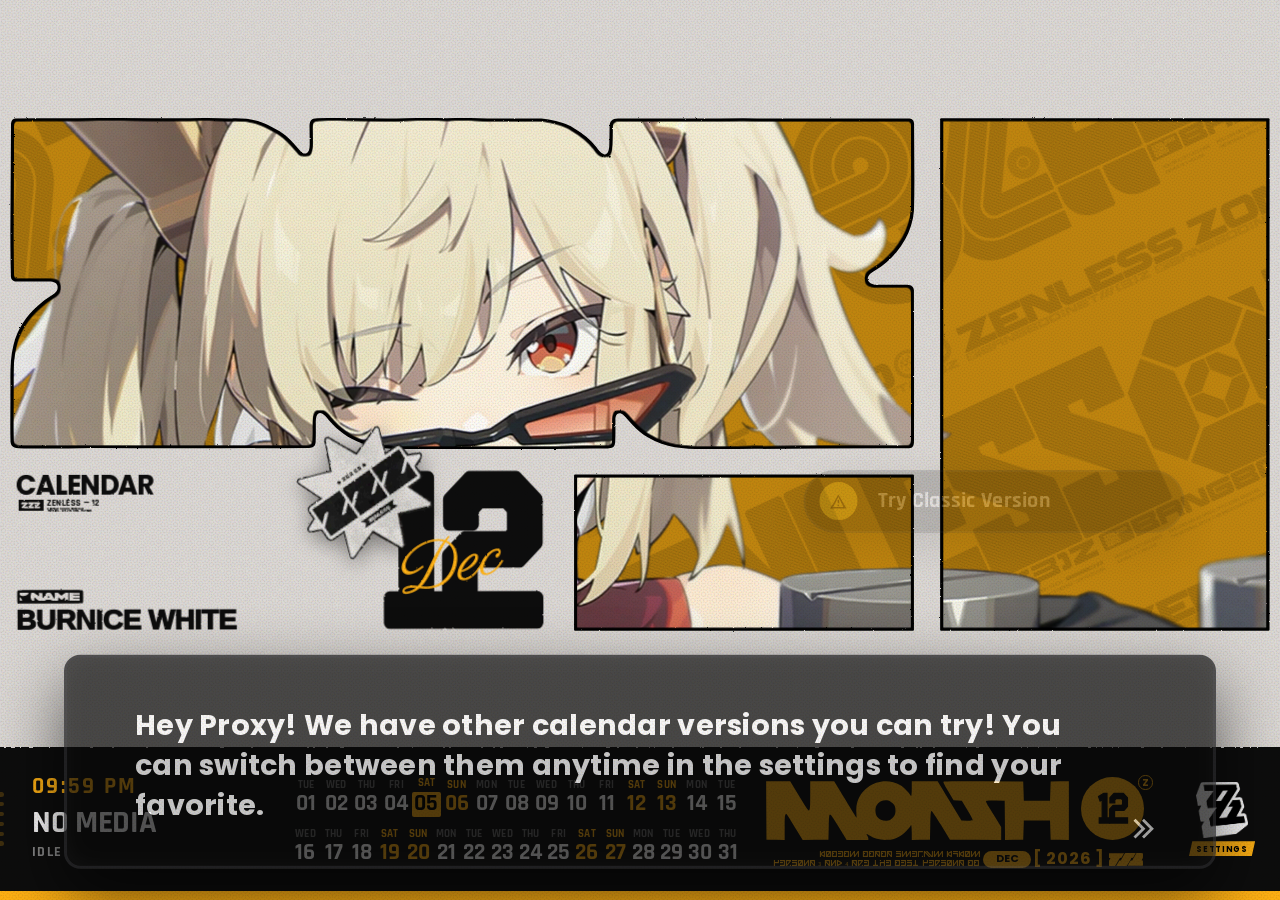
==== commit 52033194: "fix: enhance ink engine filter performance with improved turbulence and displacement settings" ====
--- a/index.html
+++ b/index.html
@@ -53,9 +53,9 @@
     <!-- Refined Ink Engine Filter -->
     <svg style="position: absolute; width: 0; height: 0;" aria-hidden="true">
         <filter id="ink-engine" x="-10%" y="-10%" width="120%" height="120%">
-            <feTurbulence type="fractalNoise" baseFrequency="0.2" numOctaves="1" result="edge-noise" />
-            <feDisplacementMap in="SourceGraphic" in2="edge-noise" scale="2.5" result="jittered" />
-            <feTurbulence type="fractalNoise" baseFrequency="0.1" numOctaves="1" result="density-noise" />
+            <feTurbulence type="fractalNoise" baseFrequency="0.2" numOctaves="2" result="edge-noise" />
+            <feDisplacementMap in="SourceGraphic" in2="edge-noise" scale="3.5" result="jittered" />
+            <feTurbulence type="fractalNoise" baseFrequency="0.1" numOctaves="2" result="density-noise" />
             <feComposite in="jittered" in2="density-noise" operator="arithmetic" k1="0.1" k2="1.0" k3="0" k4="0" />
         </filter>
     </svg>
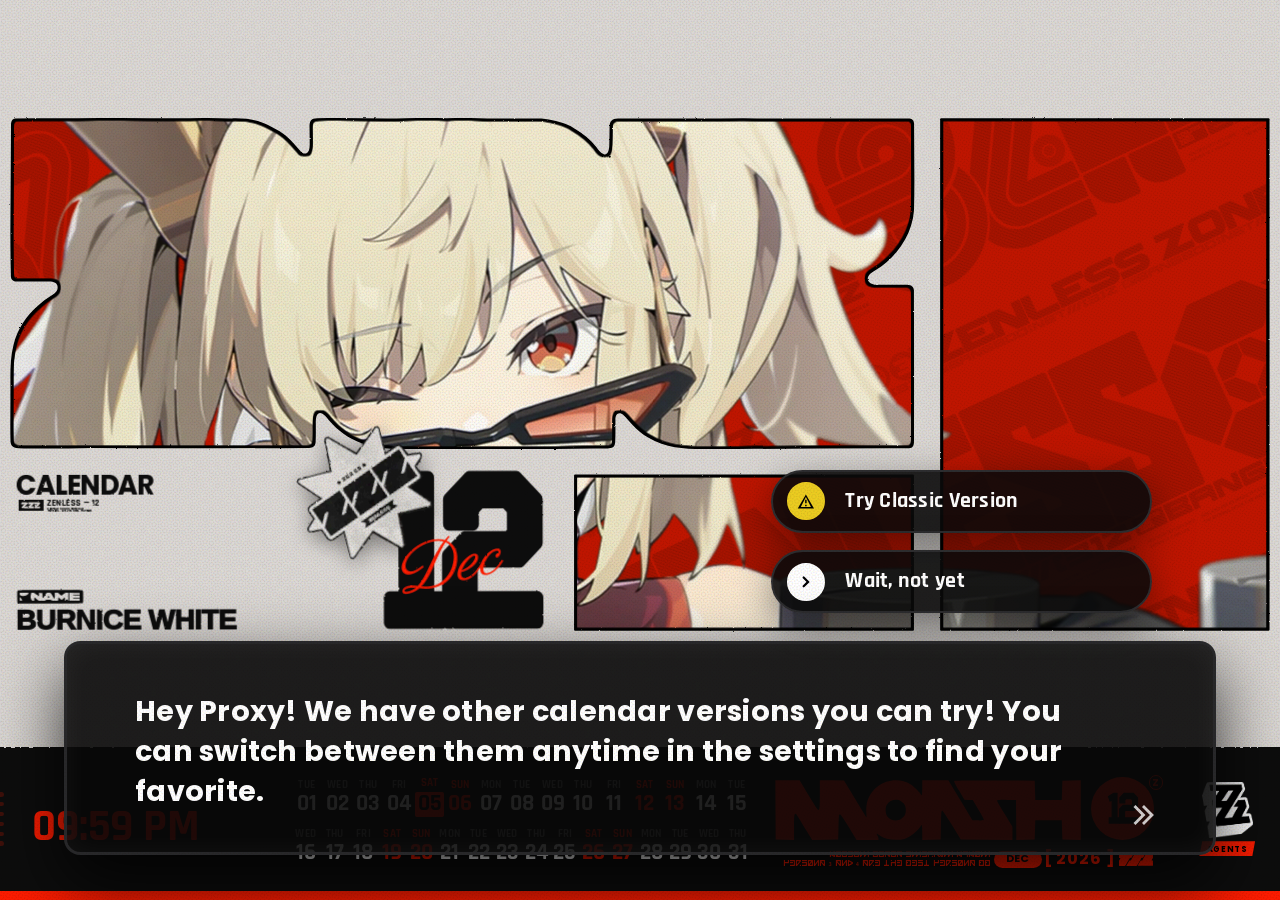
==== commit 0a6d1579: "feat: remove radial menu, add tabbed Agent Dossier with fandom-sourced bio/skills/W-Engine data" ====
--- a/index.html
+++ b/index.html
@@ -6,7 +6,6 @@
     <meta name="viewport" content="width=device-width, initial-scale=1.0">
     <link rel="stylesheet" href="js/libs/bootstrap.min.css">
     <link rel="stylesheet" href="css/main.css">
-    <!-- Component-based Styles -->
     <link rel="stylesheet" href="css/components/LoadingScreen.css">
     <link rel="stylesheet" href="css/components/Header.css">
     <link rel="stylesheet" href="css/components/Background.css">
@@ -14,7 +13,7 @@
     <link rel="stylesheet" href="css/components/MediaPlayer.css">
     <link rel="stylesheet" href="css/components/Calendar.css">
     <link rel="stylesheet" href="css/components/Watch.css">
-    <link rel="stylesheet" href="css/components/Settings.css">
+    <link rel="stylesheet" href="css/components/AgentDossier.css">
     <link rel="stylesheet" href="css/components/Announcement.css">
     <link rel="preload" href="assets/characters.json" as="fetch" crossorigin="anonymous">
 </head>
@@ -24,17 +23,15 @@
     <div id="header-container"></div>
     <div id="background-container"></div>
     <div id="footer-container"></div>
-    <div id="settings-root"></div>
+    <div id="dossier-root"></div>
     <div id="announcement-root"></div>
 
     <script src="js/libs/bootstrap.bundle.min.js"></script>
     <script src="js/libs/anime.min.js"></script>
     <script src="js/utils/safeStorage.js"></script>
 
-    <!-- Component-based Entry Point -->
     <script type="module" src="js/index.js"></script>
 
-    <!-- Legacy / Re-organized scripts -->
     <script src="js/utils/cmyk.js"></script>
     <script src="js/utils/kinetic.js"></script>
     <script src="js/utils/transition.js"></script>
@@ -42,7 +39,6 @@
     <script src="js/utils/taskbar.js"></script>
     <script src="js/utils/pattern.js"></script>
 
-    <!-- CMYK Global Overlay -->
     <div id="halftone-global" class="halftone-global">
         <div class="dot-screen screen-y"></div>
         <div class="dot-screen screen-c"></div>
@@ -50,7 +46,6 @@
         <div class="dot-screen screen-k"></div>
     </div>
 
-    <!-- Refined Ink Engine Filter -->
     <svg style="position: absolute; width: 0; height: 0;" aria-hidden="true">
         <filter id="ink-engine" x="-10%" y="-10%" width="120%" height="120%">
             <feTurbulence type="fractalNoise" baseFrequency="0.2" numOctaves="2" result="edge-noise" />
--- a/css/components/Header.css
+++ b/css/components/Header.css
@@ -9,6 +9,7 @@
     z-index: 900;
     align-items: flex-start;
     justify-content: space-between;
+    transition: top 0.4s cubic-bezier(0.4, 0, 0.2, 1), left 0.4s cubic-bezier(0.4, 0, 0.2, 1), right 0.4s cubic-bezier(0.4, 0, 0.2, 1);
 }
 
 .mobile-header.header-hide-left {
--- a/css/components/Background.css
+++ b/css/components/Background.css
@@ -117,6 +117,7 @@
     isolation: isolate;
     color: var(--accent-color);
     will-change: transform;
+    transition: top 0.4s cubic-bezier(0.4, 0, 0.2, 1), left 0.4s cubic-bezier(0.4, 0, 0.2, 1), bottom 0.4s cubic-bezier(0.4, 0, 0.2, 1), right 0.4s cubic-bezier(0.4, 0, 0.2, 1);
 }
 
 .layout-container .ambient-text {
@@ -171,6 +172,7 @@
     display: flex;
     justify-content: center;
     align-items: center;
+    transition: top 0.4s cubic-bezier(0.4, 0, 0.2, 1), left 0.4s cubic-bezier(0.4, 0, 0.2, 1), bottom 0.4s cubic-bezier(0.4, 0, 0.2, 1), right 0.4s cubic-bezier(0.4, 0, 0.2, 1);
 }
 
 #logo-bg-container {
--- a/css/components/Footer.css
+++ b/css/components/Footer.css
@@ -1,3 +1,7 @@
+body.hide-footer .footer {
+    display: none;
+}
+
 .footer {
     position: fixed;
     bottom: calc(var(--taskbar-bottom, 0rem) + env(safe-area-inset-bottom, 0rem));
@@ -9,7 +13,7 @@
     border-bottom: 1vh solid var(--accent-color);
     padding: 0 1vw;
     z-index: 10000;
-    transition: filter 0.2s ease, opacity 0.4s ease;
+    transition: filter 0.2s ease, opacity 0.4s ease, bottom 0.4s cubic-bezier(0.4, 0, 0.2, 1), top 0.4s cubic-bezier(0.4, 0, 0.2, 1), left 0.4s cubic-bezier(0.4, 0, 0.2, 1), right 0.4s cubic-bezier(0.4, 0, 0.2, 1);
 
     color: inherit;
     border-color: var(--accent-color);
--- a/css/components/MediaPlayer.css
+++ b/css/components/MediaPlayer.css
@@ -7,9 +7,32 @@
     width: clamp(120px, 22vw, 350px);
     flex-shrink: 1;
     position: relative;
-    transition: opacity 0.5s ease;
+    transition: opacity 0.5s ease, transform 0.6s ease;
     height: 80%;
     overflow: hidden;
+    transform: scale(1);
+}
+
+.media-title {
+    display: inline-block;
+    font-family: "Rajdhani", sans-serif;
+    font-size: clamp(16px, 3.5vmin, 60px);
+    font-weight: 900;
+    color: var(--color-white);
+    text-transform: uppercase;
+    letter-spacing: -0.01em;
+    line-height: 1.1;
+    padding-right: 2vmin;
+    transition: font-size 0.6s ease, color 0.6s ease, opacity 0.3s ease;
+}
+
+.media-container.is-idle .media-title {
+    font-size: clamp(20px, 5vmin, 80px);
+    color: var(--accent-color);
+}
+
+.media-container.is-playing .media-title {
+    font-size: clamp(16px, 3.5vmin, 60px);
 }
 
 .media-top-row {
@@ -17,6 +40,20 @@
     align-items: center;
     gap: 1.2vmin;
     margin-bottom: 0.2vmin;
+    min-height: clamp(20px, 2.5vmin, 32px);
+    opacity: 0;
+    visibility: hidden;
+    transition: opacity 0.6s ease, visibility 0.6s ease;
+}
+
+.media-container.is-idle .media-top-row {
+    opacity: 0;
+    visibility: hidden;
+}
+
+.media-container.is-playing .media-top-row {
+    opacity: 1;
+    visibility: visible;
 }
 
 .terminal-status {
@@ -63,23 +100,37 @@
     margin-bottom: 0.2vmin;
 }
 
-.media-title {
-    display: inline-block;
-    font-family: "Rajdhani", sans-serif;
-    font-size: clamp(16px, 3.5vmin, 60px);
-    font-weight: 900;
-    color: var(--color-white);
-    text-transform: uppercase;
-    letter-spacing: -0.01em;
-    line-height: 1.1;
-    transition: none;
-    padding-right: 2vmin;
+.media-container.is-idle .media-title-wrap {
+    margin-bottom: 0;
+}
+
+.media-container.is-playing .media-title-wrap {
+    margin-bottom: 0.2vmin;
+}
+
+.media-container[data-theme="light"] .media-title,
+.media-container[data-theme="light"].is-playing .media-title {
+    color: var(--color-dark-text);
 }
 
 .media-bottom-row {
     display: flex;
     align-items: center;
     margin-bottom: 0.5vmin;
+    min-height: clamp(10px, 1.6vmin, 24px);
+    opacity: 0;
+    visibility: hidden;
+    transition: opacity 0.6s ease, visibility 0.6s ease;
+}
+
+.media-container.is-idle .media-bottom-row {
+    opacity: 0;
+    visibility: hidden;
+}
+
+.media-container.is-playing .media-bottom-row {
+    opacity: 1;
+    visibility: visible;
 }
 
 .media-artist {
@@ -109,6 +160,7 @@
     height: auto;
     opacity: 0.8;
     flex-shrink: 0;
+    transition: opacity 0.6s ease;
 }
 
 .v3-bar {
@@ -147,4 +199,5 @@
 
 .media-title.scrolling {
     animation: marquee 8s linear infinite alternate;
+    animation-delay: 0.3s;
 }
--- a/css/components/AgentDossier.css
+++ b/css/components/AgentDossier.css
@@ -0,0 +1,463 @@
+.dossier-overlay {
+    position: fixed;
+    inset: 0;
+    background: rgba(0, 0, 0, 0);
+    z-index: 10015;
+    opacity: 0;
+    pointer-events: none;
+    transition: opacity 0.35s ease, background 0.35s ease;
+}
+
+.dossier-overlay.active {
+    background: rgba(0, 0, 0, 0.55);
+    opacity: 1;
+    pointer-events: auto;
+}
+
+.dossier-wrap {
+    --cream: #f3efe3;
+    --ink: #0c0c0c;
+    position: fixed;
+    right: calc(var(--taskbar-right, 0rem) + 3vw + env(safe-area-inset-right, 0rem));
+    bottom: calc(var(--taskbar-bottom, 0rem) + 20vh + env(safe-area-inset-bottom, 0rem));
+    width: 21rem;
+    max-width: 86vw;
+    max-height: calc(100vh - var(--taskbar-bottom, 0rem) - 20vh - 2rem);
+    display: flex;
+    flex-direction: column;
+    z-index: 10020;
+    opacity: 0;
+    transform: translateY(1.5rem) scale(0.97);
+    pointer-events: none;
+    transition: opacity 0.35s cubic-bezier(0.19, 1, 0.22, 1), transform 0.35s cubic-bezier(0.19, 1, 0.22, 1);
+}
+
+.dossier-wrap.active {
+    opacity: 1;
+    transform: translateY(0) scale(1);
+    pointer-events: auto;
+}
+
+.dossier-card {
+    background: var(--accent);
+    position: relative;
+    flex-shrink: 0;
+    box-shadow: 0 4px 0 rgba(0, 0, 0, 0.5), 0 24px 50px rgba(0, 0, 0, 0.5);
+    border: 3px solid var(--ink);
+    border-radius: 0.9rem;
+    overflow: hidden;
+    padding-bottom: 1rem;
+}
+
+.dossier-wave {
+    position: absolute;
+    inset: -25%;
+    background-image: url("data:image/svg+xml,%3Csvg%20xmlns%3D%22http%3A//www.w3.org/2000/svg%22%20width%3D%2270%22%20height%3D%2270%22%3E%3Cg%20stroke%3D%22%230a0a0a%22%20stroke-width%3D%223%22%20fill%3D%22none%22%20opacity%3D%220.45%22%20stroke-linecap%3D%22round%22%3E%3Cpath%20d%3D%22M-5%208%20Q12.5%20-4%2030%208%20T65%208%22/%3E%3Cpath%20d%3D%22M-5%2030%20Q12.5%2018%2030%2030%20T65%2030%22/%3E%3Cpath%20d%3D%22M-5%2052%20Q12.5%2040%2030%2052%20T65%2052%22/%3E%3C/g%3E%3C/svg%3E");
+    background-size: 52px 52px;
+    transform: rotate(-8deg);
+    z-index: 0;
+}
+
+.dossier-rank {
+    position: absolute;
+    z-index: 3;
+    top: 0.65rem;
+    right: 0.65rem;
+    width: 2.7rem;
+    height: 2.7rem;
+    border-radius: 50%;
+    background: var(--cream);
+    border: 3px solid var(--ink);
+    display: flex;
+    align-items: center;
+    justify-content: center;
+    font-family: 'RubikMonoOne', sans-serif;
+    font-size: 1rem;
+    color: var(--ink);
+    box-shadow: 0 3px 0 rgba(0, 0, 0, 0.35);
+}
+
+.dossier-rank.small {
+    position: static;
+    width: 1.7rem;
+    height: 1.7rem;
+    font-size: 0.65rem;
+    box-shadow: none;
+    flex-shrink: 0;
+}
+
+.dossier-head {
+    position: relative;
+    z-index: 2;
+    padding: 1.05rem 1.1rem 0;
+}
+
+.dossier-eyebrow {
+    display: flex;
+    align-items: center;
+    justify-content: center;
+    width: fit-content;
+    white-space: nowrap;
+    font-family: 'RubikMonoOne', sans-serif;
+    font-size: 0.58rem;
+    letter-spacing: 0.08em;
+    text-align: center;
+    color: var(--ink);
+    background: rgba(255, 255, 255, 0.55);
+    padding: 0.25rem 0.55rem;
+    margin: 0 0 0.45rem;
+}
+
+.dossier-name-wrap {
+    display: flex;
+    align-items: center;
+    height: 3.1rem;
+    padding-right: 2.6rem;
+}
+
+.dossier-faction {
+    font-family: 'Zenless', sans-serif;
+    font-weight: 900;
+    font-size: 1.35rem;
+    line-height: 1.08;
+    color: var(--cream);
+    -webkit-text-stroke: 1.5px var(--ink);
+    paint-order: stroke fill;
+    text-shadow: 2px 2.5px 0 rgba(0, 0, 0, 0.3);
+    margin: 0;
+    text-transform: uppercase;
+    display: -webkit-box;
+    -webkit-box-orient: vertical;
+    -webkit-line-clamp: 2;
+    overflow: hidden;
+}
+
+.dossier-circle-wrap {
+    position: relative;
+    z-index: 2;
+    width: 13rem;
+    height: 13rem;
+    margin: 0.85rem auto 0;
+}
+
+.dossier-circle {
+    width: 100%;
+    height: 100%;
+    border-radius: 50%;
+    background: var(--cream);
+    border: 4px solid var(--ink);
+    box-shadow: inset 0 0 0 2px rgba(255, 255, 255, 0.6), 0 10px 0 rgba(0, 0, 0, 0.28);
+    overflow: hidden;
+    position: relative;
+}
+
+.dossier-circle img {
+    position: absolute;
+    inset: 0;
+    width: 100%;
+    height: 100%;
+    display: block;
+}
+
+.dossier-nametag {
+    position: absolute;
+    bottom: -0.35rem;
+    left: 50%;
+    transform: translateX(-50%);
+    background: var(--ink);
+    color: var(--cream);
+    font-family: 'RubikMonoOne', sans-serif;
+    font-size: 0.8rem;
+    letter-spacing: 0.05em;
+    padding: 0.32rem 1.05rem;
+    white-space: nowrap;
+    border-radius: 999rem;
+    box-shadow: 0 4px 0 rgba(0, 0, 0, 0.3);
+}
+
+.dossier-plates {
+    display: flex;
+    gap: 0.4rem;
+}
+
+.dossier-card .dossier-plates {
+    position: relative;
+    z-index: 2;
+    margin: 1.5rem 0.9rem 0;
+}
+
+.dossier-scroll .dossier-plates {
+    margin: 0 0 0.8rem;
+}
+
+.dossier-plates .plate {
+    flex: 1;
+    background: var(--ink);
+    color: var(--cream);
+    border-radius: 0.3rem;
+    text-align: center;
+    padding: 0.45rem 0.25rem;
+    font-family: 'RubikMonoOne', sans-serif;
+    font-size: 0.6rem;
+    letter-spacing: 0.03em;
+}
+
+.dossier-plates .plate.alt {
+    background: rgba(255, 255, 255, 0.85);
+    color: var(--ink);
+}
+
+.dossier-expand-toggle {
+    position: relative;
+    z-index: 2;
+    width: calc(100% - 1.8rem);
+    margin: 0.55rem 0.9rem 0;
+    background: var(--cream);
+    border: none;
+    border-radius: 0.3rem;
+    color: var(--ink);
+    font-family: 'RubikMonoOne', sans-serif;
+    font-size: 0.68rem;
+    letter-spacing: 0.04em;
+    text-align: center;
+    padding: 0.55rem;
+    display: flex;
+    align-items: center;
+    justify-content: center;
+    gap: 0.45rem;
+    cursor: pointer;
+}
+
+.dossier-chev {
+    width: 0.4rem;
+    height: 0.4rem;
+    border-right: 2px solid var(--ink);
+    border-bottom: 2px solid var(--ink);
+    transform: rotate(45deg);
+    transition: transform 0.25s ease;
+}
+
+.dossier-chev.up { transform: rotate(-135deg); }
+
+.dossier-expanded {
+    width: 100%;
+    flex-shrink: 1;
+    min-height: 0;
+    display: flex;
+    flex-direction: column;
+    background: var(--ink);
+    color: var(--cream);
+    border: 3px solid var(--ink);
+    border-radius: 0.9rem;
+    margin-top: 0.7rem;
+    padding-top: 0.9rem;
+}
+
+.dossier-tabs {
+    display: flex;
+    flex-shrink: 0;
+    padding: 0 0.6rem;
+    gap: 0.3rem;
+}
+
+.dossier-tab {
+    flex: 1;
+    background: none;
+    border: none;
+    text-align: center;
+    padding: 0.55rem 0;
+    font-family: 'RubikMonoOne', sans-serif;
+    font-size: 0.64rem;
+    letter-spacing: 0.03em;
+    color: #8a887f;
+    border-bottom: 3px solid #2a2924;
+    cursor: pointer;
+}
+
+.dossier-tab:hover { color: var(--cream); }
+.dossier-tab.active { color: var(--cream); border-bottom-color: var(--accent-live); }
+
+.dossier-scroll-wrap {
+    position: relative;
+    flex: 1;
+    min-height: 0;
+    display: flex;
+}
+
+.dossier-scroll {
+    flex: 1;
+    min-height: 0;
+    overflow-y: auto;
+    padding: 1rem 1.4rem 1.2rem 1.1rem;
+    cursor: grab;
+    scrollbar-width: none;
+    -ms-overflow-style: none;
+}
+
+.dossier-scroll::-webkit-scrollbar { display: none; }
+.dossier-scroll.grabbing { cursor: grabbing; user-select: none; }
+
+.dossier-scroll-track {
+    position: absolute;
+    top: 0.2rem;
+    bottom: 0.2rem;
+    right: 0.3rem;
+    width: 0.3rem;
+    border-radius: 999rem;
+    background: rgba(255, 255, 255, 0.08);
+}
+
+.dossier-scroll-thumb {
+    position: absolute;
+    left: 0;
+    right: 0;
+    border-radius: 999rem;
+    background: var(--accent-live);
+    opacity: 0.6;
+    transition: opacity 0.2s ease;
+}
+
+.dossier-scroll-track:hover .dossier-scroll-thumb,
+.dossier-scroll.grabbing ~ .dossier-scroll-track .dossier-scroll-thumb { opacity: 0.95; }
+
+.dossier-quote {
+    font-family: 'Rajdhani', sans-serif;
+    font-style: italic;
+    font-weight: 600;
+    font-size: 0.92rem;
+    line-height: 1.4;
+    color: #c9c7bd;
+    border-left: 3px solid var(--accent-live);
+    padding-left: 0.6rem;
+    margin: 0 0 1rem;
+}
+
+.dossier-empty {
+    font-family: 'Rajdhani', sans-serif;
+    font-size: 0.9rem;
+    color: #8a887f;
+    text-align: center;
+    padding: 1.5rem 0;
+}
+
+.dossier-facts {
+    display: grid;
+    grid-template-columns: auto 1fr;
+    gap: 0.35rem 0.9rem;
+    margin: 0 0 1rem;
+}
+
+.dossier-facts dt {
+    font-family: 'RubikMonoOne', sans-serif;
+    font-size: 0.6rem;
+    letter-spacing: 0.03em;
+    color: var(--accent-live);
+    white-space: nowrap;
+    align-self: center;
+}
+
+.dossier-facts dd {
+    font-family: 'Rajdhani', sans-serif;
+    font-weight: 600;
+    font-size: 0.92rem;
+    color: var(--cream);
+    margin: 0;
+    align-self: center;
+}
+
+.dossier-subhead {
+    font-family: 'RubikMonoOne', sans-serif;
+    font-size: 0.62rem;
+    letter-spacing: 0.05em;
+    text-transform: uppercase;
+    color: var(--accent-live);
+    margin: 0 0 0.5rem;
+}
+
+.dossier-skills {
+    display: flex;
+    flex-direction: column;
+    gap: 0.9rem;
+}
+
+.dossier-skill {
+    border-left: 3px solid var(--accent-live);
+    padding-left: 0.6rem;
+}
+
+.dossier-skill-type {
+    font-family: 'RubikMonoOne', sans-serif;
+    font-size: 0.58rem;
+    letter-spacing: 0.03em;
+    color: var(--accent-live);
+    display: block;
+    margin-bottom: 0.15rem;
+}
+
+.dossier-skill-name {
+    font-family: 'Rajdhani', sans-serif;
+    font-weight: 700;
+    font-size: 1rem;
+    color: var(--cream);
+    display: block;
+    margin-bottom: 0.15rem;
+}
+
+.dossier-skill p {
+    font-family: 'Rajdhani', sans-serif;
+    font-size: 0.82rem;
+    line-height: 1.4;
+    color: #a9a79d;
+    margin: 0;
+}
+
+.dossier-wengine-head {
+    display: flex;
+    align-items: center;
+    gap: 0.7rem;
+    margin-bottom: 0.5rem;
+}
+
+.dossier-wengine-icon {
+    width: 4rem;
+    height: 4rem;
+    flex-shrink: 0;
+    border-radius: 0.4rem;
+    background: var(--cream);
+    border: 2px solid var(--accent-live);
+    object-fit: cover;
+}
+
+.dossier-wengine-title {
+    flex: 1;
+    min-width: 0;
+    display: flex;
+    align-items: center;
+    justify-content: space-between;
+    gap: 0.5rem;
+}
+
+.dossier-wengine-head h3 {
+    font-family: 'Zenless', sans-serif;
+    font-weight: 900;
+    font-size: 1.2rem;
+    color: var(--cream);
+    text-transform: uppercase;
+    margin: 0;
+}
+
+@media (orientation: portrait) {
+    .dossier-wrap {
+        left: 50%;
+        right: auto;
+        bottom: auto;
+        top: 50%;
+        transform: translate(-50%, -50%) scale(0.97);
+        width: min(90vw, 23rem);
+        max-height: 92vh;
+    }
+
+    .dossier-wrap.active {
+        transform: translate(-50%, -50%) scale(1);
+    }
+}
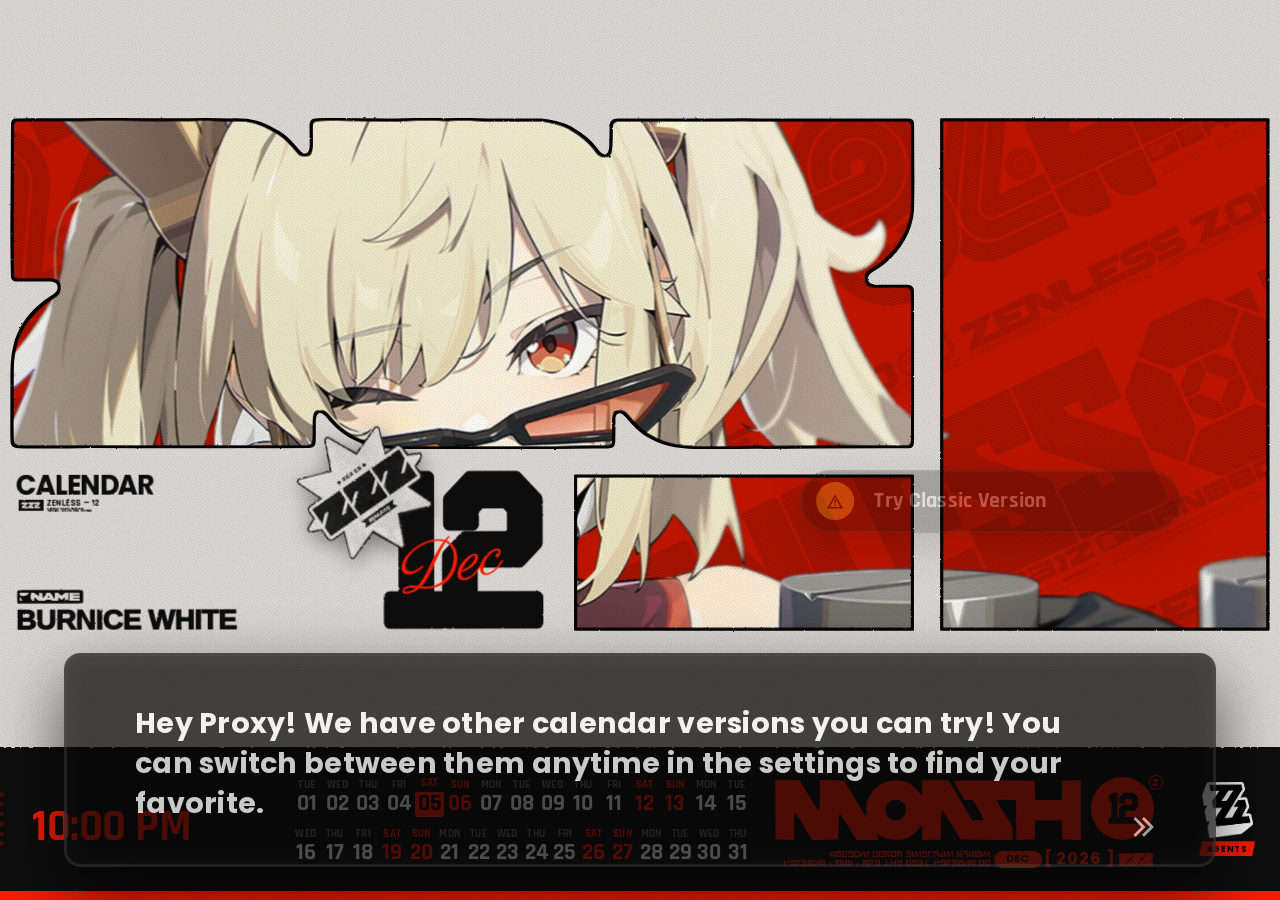
==== commit e21fc6f6: "feat: replace hide-footer blank state with a slim persistent info bar" ====
--- a/index.html
+++ b/index.html
@@ -23,6 +23,7 @@
     <div id="header-container"></div>
     <div id="background-container"></div>
     <div id="footer-container"></div>
+    <div id="footer-slim-root"></div>
     <div id="dossier-root"></div>
     <div id="announcement-root"></div>
 
--- a/css/components/LoadingScreen.css
+++ b/css/components/LoadingScreen.css
@@ -72,6 +72,7 @@
 
 .loader-tips-wrap {
     flex: 1;
+    min-height: 0;
     max-width: 100%;
     display: flex;
     flex-direction: column;
@@ -114,6 +115,8 @@
 .loader-metadata-block {
     display: flex;
     flex-direction: column;
+    flex: 1;
+    min-width: 0;
     gap: 0;
     align-items: flex-start;
     overflow: hidden;
@@ -234,8 +237,15 @@
         width: 100%;
         max-width: none;
         height: auto;
+        max-height: 52vh;
         padding: 4rem 3rem 5rem 4rem;
         flex: 0 0 auto;
+        overflow: hidden;
+    }
+
+    .loader-right {
+        flex: 1 1 32vh;
+        min-height: 32vh;
     }
 
     .loader-mode-header {
@@ -260,19 +270,19 @@
 
     .loader-footer-left {
         margin-top: 4rem;
-        gap: 2rem;
+        gap: 1.4rem;
     }
 
     .loader-icons-bottom {
-        height: 3rem;
+        height: 2.2rem;
     }
 
     .loader-no {
-        font-size: 2.4rem;
+        font-size: 1.8rem;
     }
 
     .loader-mode-name {
-        font-size: 1.5rem;
+        font-size: 1.1rem;
         white-space: normal;
         overflow: visible;
         text-overflow: clip;
--- a/css/components/Footer.css
+++ b/css/components/Footer.css
@@ -1,5 +1,133 @@
 body.hide-footer .footer {
     display: none;
+}
+
+.chip-clock,
+.chip-media,
+.chip-zmark {
+    display: none;
+    position: fixed;
+    z-index: 10000;
+}
+
+body.hide-footer .chip-clock,
+body.hide-footer .chip-zmark {
+    display: flex;
+}
+
+body.hide-footer .chip-media.active {
+    display: block;
+}
+
+.chip-clock {
+    left: calc(var(--taskbar-left, 0rem) + clamp(1rem, 1.4vw, 2rem) + env(safe-area-inset-left, 0rem));
+    bottom: calc(var(--taskbar-bottom, 0rem) + clamp(2rem, 2.4vw, 3.2rem) + env(safe-area-inset-bottom, 0rem));
+    align-items: stretch;
+    cursor: pointer;
+}
+
+.chip-clock .dock {
+    display: flex;
+    align-items: center;
+    transform: skewX(-12deg);
+    transform-origin: bottom left;
+}
+
+.chip-clock .month-wedge {
+    flex-shrink: 0;
+    align-self: stretch;
+    background: var(--accent-color);
+    display: flex;
+    align-items: center;
+    justify-content: center;
+    padding: 1.05vmin 1.85vmin;
+}
+
+.chip-clock .month-wedge span {
+    display: inline-block;
+    transform: skewX(12deg);
+    font-family: "RubikMonoOne", sans-serif;
+    font-size: 2.3vmin;
+    line-height: 1;
+    color: var(--color-black);
+}
+
+.chip-clock .plate {
+    align-self: stretch;
+    display: flex;
+    align-items: center;
+    gap: 1.3vmin;
+    background: rgba(10, 10, 12, 0.85);
+    padding: 1.05vmin 2.2vmin;
+}
+
+.chip-clock .chip-day {
+    display: inline-block;
+    transform: skewX(12deg);
+    font-family: "RubikMonoOne", sans-serif;
+    font-size: 1.85vmin;
+    line-height: 1;
+    color: var(--accent-color);
+}
+
+.chip-clock .time {
+    display: inline-flex;
+    align-items: baseline;
+    transform: skewX(12deg);
+    font-family: "RubikMonoOne", sans-serif;
+    font-size: 2.8vmin;
+    line-height: 1;
+    color: var(--color-white);
+}
+
+.chip-clock .time small {
+    font-size: 1.4vmin;
+    line-height: 1;
+    margin-left: 0.6vmin;
+    opacity: 0.7;
+}
+
+.chip-media {
+    left: calc(var(--taskbar-left, 0rem) + clamp(1rem, 1.4vw, 2rem) + env(safe-area-inset-left, 0rem));
+    bottom: calc(var(--taskbar-bottom, 0rem) + clamp(2rem, 2.4vw, 3.2rem) + env(safe-area-inset-bottom, 0rem) + 6.6vmin);
+    background: rgba(10, 10, 12, 0.7);
+    border-left: 0.35vmin solid var(--accent-color);
+    padding: 0.75vmin 1.85vmin;
+    border-radius: 0.35vmin;
+    font-family: "Rajdhani", sans-serif;
+    font-weight: 600;
+    font-size: 2vmin;
+    color: var(--color-silver);
+    max-width: 24vw;
+    overflow: hidden;
+    text-overflow: ellipsis;
+    white-space: nowrap;
+}
+
+.chip-zmark {
+    right: calc(var(--taskbar-right, 0rem) + clamp(1rem, 1.4vw, 2rem) + env(safe-area-inset-right, 0rem));
+    bottom: calc(var(--taskbar-bottom, 0rem) + clamp(2rem, 2.4vw, 3.2rem) + env(safe-area-inset-bottom, 0rem));
+    width: 5.1vmin;
+    height: 5.1vmin;
+    border: 0.25vmin solid var(--accent-color);
+    background: rgba(10, 10, 12, 0.7);
+    transform: rotate(45deg);
+    align-items: center;
+    justify-content: center;
+    cursor: pointer;
+    transition: transform 0.3s cubic-bezier(0.175, 0.885, 0.32, 1.275), filter 0.3s ease;
+}
+
+.chip-zmark:hover {
+    transform: rotate(45deg) scale(1.15);
+    filter: drop-shadow(0 0 0.6rem var(--accent-color));
+}
+
+.chip-zmark span {
+    transform: rotate(-45deg);
+    font-family: "RubikMonoOne", sans-serif;
+    font-size: 2.1vmin;
+    color: var(--accent-color);
 }
 
 .footer {
@@ -316,4 +444,7 @@
         font-size: 0.7vh;
     }
 
+    .chip-media {
+        max-width: 40vw;
+    }
 }
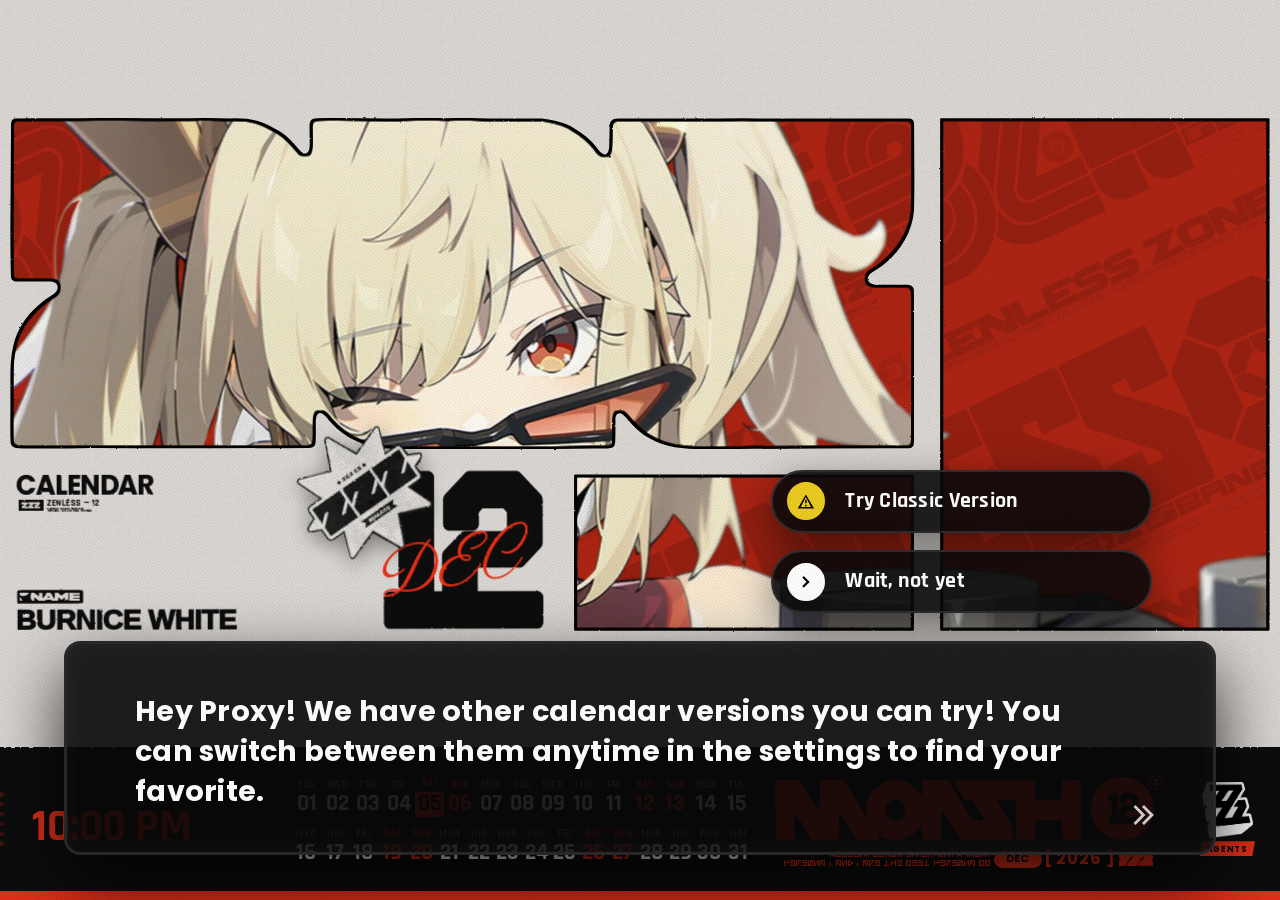
==== commit 73d8153b: "feat: added new languages! - Spanish - Chinese - Japanese - Korean" ====
--- a/index.html
+++ b/index.html
@@ -30,6 +30,7 @@
     <script src="js/libs/bootstrap.bundle.min.js"></script>
     <script src="js/libs/anime.min.js"></script>
     <script src="js/utils/safeStorage.js"></script>
+    <script src="js/utils/i18n.js"></script>
 
     <script type="module" src="js/index.js"></script>
 
